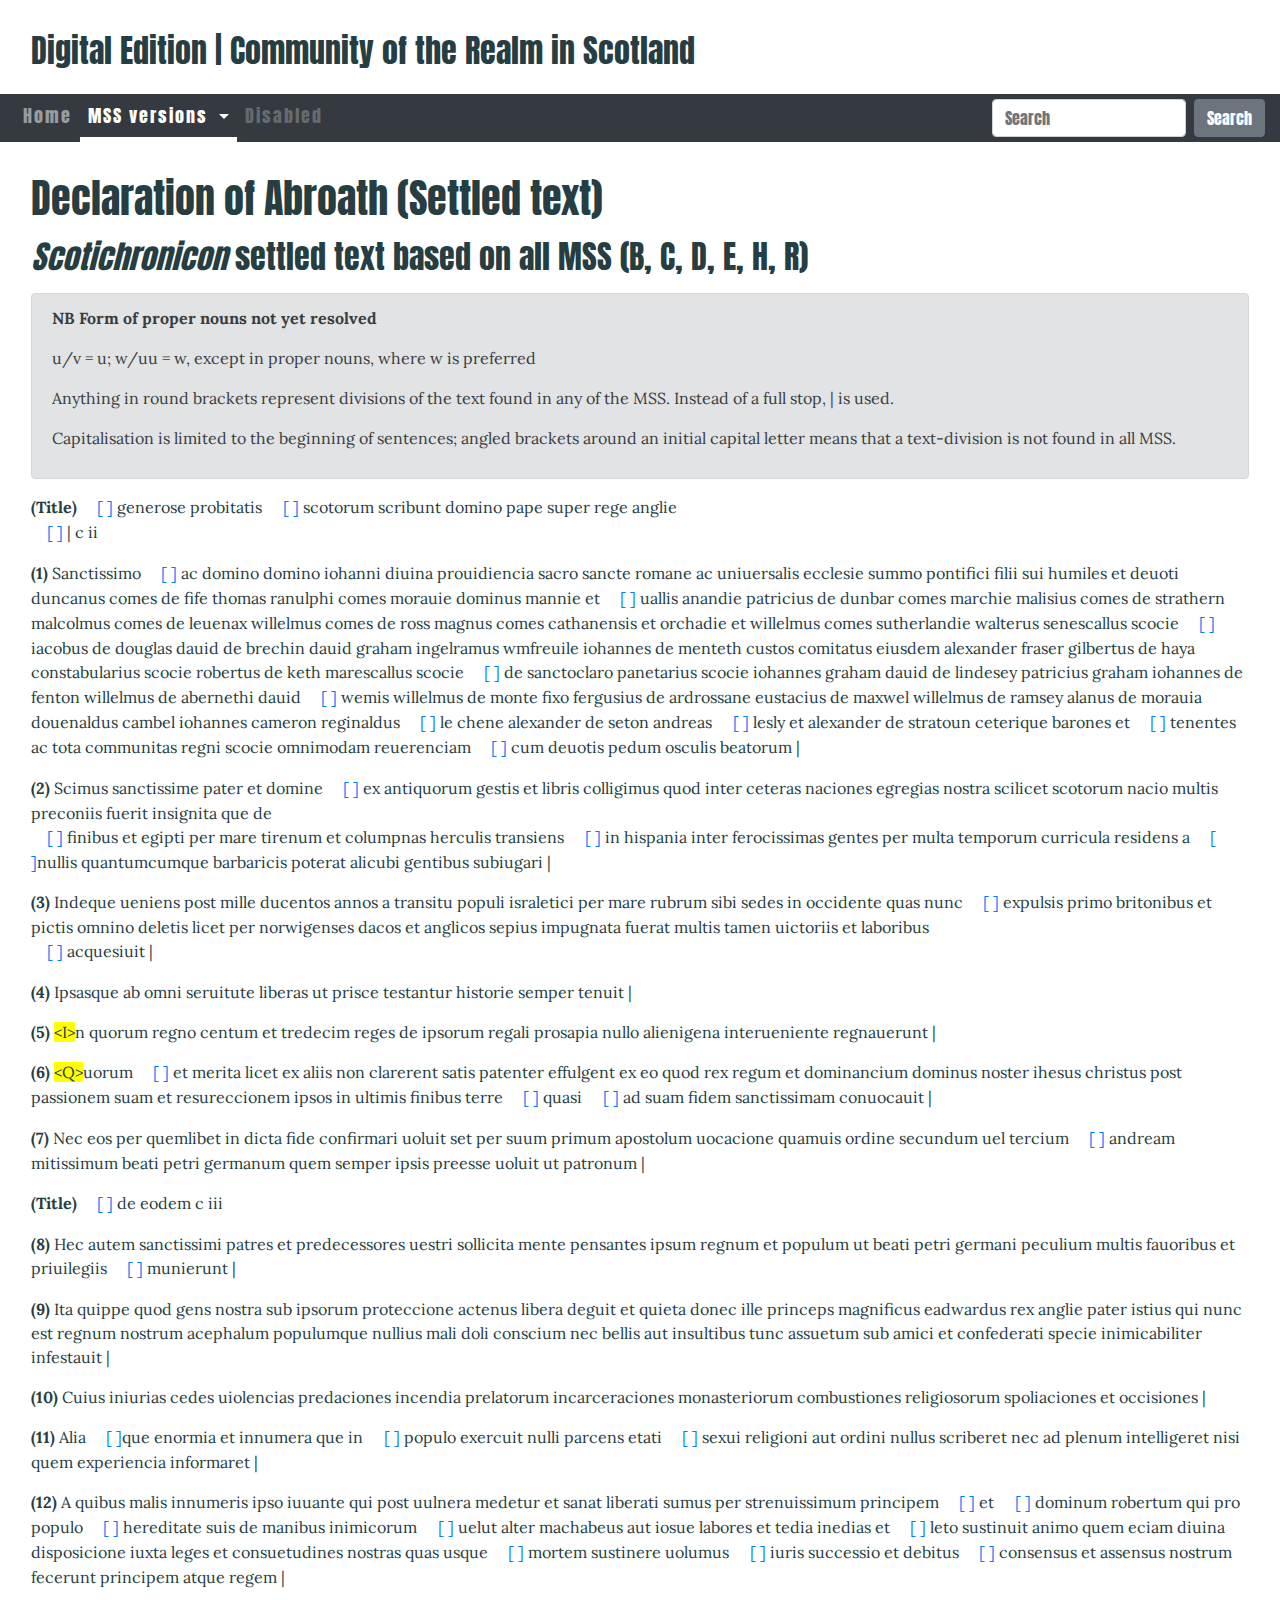
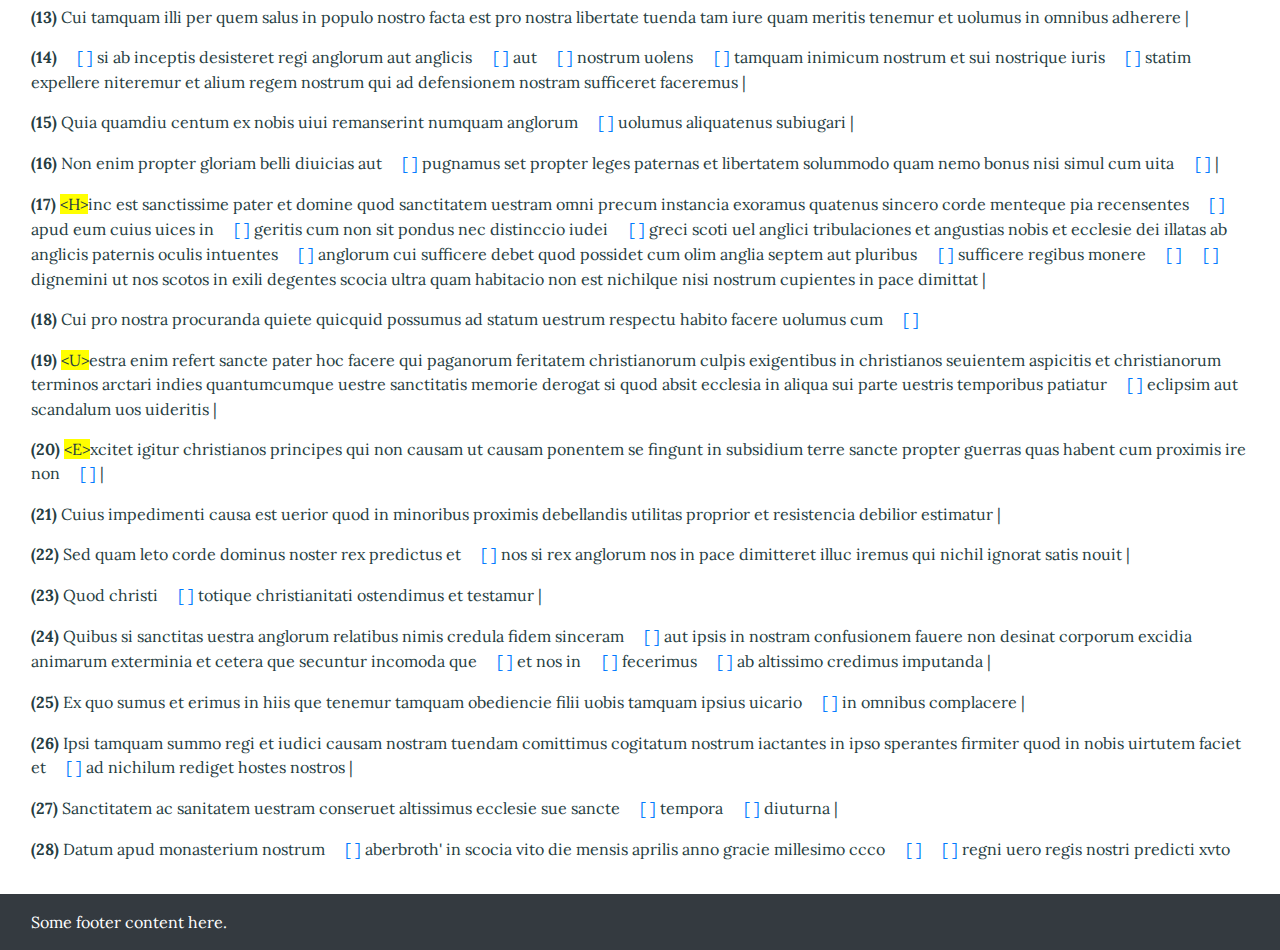
==== html/01-declaration-settled.html @ 6c350752 "Added settled text version with minor styling and functionalities" ====
<!DOCTYPE html>
<html>
<head>
    <title>Declaration of Abroath (Settled text) - COTR</title>
    <meta charset="UTF-8">
    <link rel="stylesheet" href="https://stackpath.bootstrapcdn.com/bootstrap/4.3.1/css/bootstrap.min.css" integrity="sha384-ggOyR0iXCbMQv3Xipma34MD+dH/1fQ784/j6cY/iJTQUOhcWr7x9JvoRxT2MZw1T" crossorigin="anonymous">
    <link href="https://fonts.googleapis.com/css?family=Lora:400,400i,700,700i&amp;subset=latin-ext" rel="stylesheet"> 
    <link href="https://fonts.googleapis.com/css?family=Anton&amp;subset=latin-ext" rel="stylesheet"> 
    <link rel="stylesheet" href="https://use.fontawesome.com/releases/v5.7.2/css/all.css" integrity="sha384-fnmOCqbTlWIlj8LyTjo7mOUStjsKC4pOpQbqyi7RrhN7udi9RwhKkMHpvLbHG9Sr" crossorigin="anonymous">
    <link rel="stylesheet" href="css/main.min.css">
</head>
<body>
    <header>
        <div class="container">
            <h2>Digital Edition | Community of the Realm in Scotland</h2>
        </div>
    </header>
    <nav class="navbar navbar-expand-lg navbar-dark bg-dark">
        <div class="container">
            <button class="navbar-toggler" type="button" data-toggle="collapse" data-target="#mainNav" aria-controls="mainNav" aria-expanded="false" aria-label="Toggle navigation">
                <span class="navbar-toggler-icon"></span>
            </button>
            <div class="collapse navbar-collapse" id="mainNav">
                <ul class="navbar-nav mr-auto">
                    <li class="nav-item">
                        <a class="nav-link" href="index.html">Home</a>
                    </li>
                    <li class="nav-item dropdown active">
                        <a class="nav-link dropdown-toggle" href="#" id="mssversions" role="button" data-toggle="dropdown" aria-haspopup="true" aria-expanded="false">MSS versions <span class="sr-only">(current)</span></a>
                        <div class="dropdown-menu" aria-labelledby="mssversions">
                            <a class="dropdown-item" href="01-declaration-settled.html">Declaration of Abroath (settled text)</a>
                            <a class="dropdown-item" href="#">Declaration of Abroath (ver B)</a>
                            <div class="dropdown-divider"></div>
                            <a class="dropdown-item" href="#">Declaration of Abroath (ver C)</a>
                        </div>
                    </li>
                    <li class="nav-item">
                        <a class="nav-link disabled" href="#" tabindex="-1" aria-disabled="true">Disabled</a>
                    </li>
                </ul>
                <form class="form-inline my-2 my-lg-0">
                    <input class="form-control mr-sm-2" type="search" placeholder="Search" aria-label="Search">
                    <button class="btn btn-secondary my-2 my-sm-0" type="submit">Search</button>
                </form>
            </div>
        </div>
    </nav>
    <main>
        <div class="container">
            <h1>Declaration of Abroath (Settled text)</h1>
            <section>
                <h2><em>Scotichronicon</em> settled text based on all MSS (B, C, D, E, H, R)</h2>
                <div class="alert alert-secondary">
                    <p><strong>NB Form of proper nouns not yet resolved</strong></p>
                    <p>u/v = u; w/uu = w, except in proper nouns, where w is preferred</p>
                    <p>Anything in round brackets represent divisions of the text found in any of the MSS. Instead of a full stop, | is used.</p>
                    <p>Capitalisation is limited to the beginning of sentences; angled brackets around an initial capital letter means that a text-division is not found in all MSS.</p>
                </div>
                <div>
                    <p>
                        <span class="text-section-start">(Title)</span> <a tabindex="0" class="variation" role="button" data-placement="top" data-toggle="popover" data-trigger="focus" title="Dignissimos" data-content="Bibliographical info <a ref='#'>about</a> dignissimos">[           ]</a> generose probitatis <a tabindex="0" class="variation" role="button" data-placement="top" data-toggle="popover" data-trigger="focus" title="Two" data-content="Two content">[            ]</a> scotorum scribunt domino pape super rege anglie <br>
                        <a tabindex="0" class="variation" role="button" data-placement="top" data-toggle="popover" data-trigger="focus" title="Three" data-content="Three content">[       ]</a> | c ii
                    </p>
                    <p>
                        <span class="text-section-start">(1)</span> Sanctissimo <a tabindex="0" class="variation" role="button" data-placement="top" data-toggle="popover" data-trigger="focus" title="Four" data-content="Four content">[              ]</a> ac domino domino iohanni diuina prouidiencia sacro sancte romane ac uniuersalis ecclesie summo pontifici filii sui humiles et deuoti duncanus comes de fife thomas ranulphi comes morauie dominus mannie et <a tabindex="0" class="variation" role="button" data-placement="top" data-toggle="popover" data-trigger="focus" title="Five" data-content="Five content">[           ]</a> uallis anandie patricius de dunbar comes marchie malisius comes de strathern malcolmus comes de leuenax willelmus comes de ross magnus comes cathanensis et orchadie et willelmus comes sutherlandie walterus senescallus scocie <a tabindex="0" class="variation" role="button" data-placement="top" data-toggle="popover" data-trigger="focus" title="Siv" data-content="Siv content">[                                          ]</a> iacobus de douglas dauid de brechin dauid graham ingelramus wmfreuile iohannes de menteth custos comitatus eiusdem alexander fraser gilbertus de haya constabularius scocie robertus de keth marescallus scocie <a tabindex="0" class="variation" role="button" data-placement="top" data-toggle="popover" data-trigger="focus" title="Seven" data-content="Seven content">[         ]</a> de sanctoclaro panetarius scocie iohannes graham dauid de lindesey patricius graham iohannes de fenton willelmus de abernethi dauid <a tabindex="0" class="variation" role="button" data-placement="top" data-toggle="popover" data-trigger="focus" title="Eight" data-content="Eight content">[  ]</a> wemis willelmus de monte fixo fergusius de ardrossane eustacius de maxwel willelmus de ramsey alanus de morauia douenaldus cambel iohannes cameron reginaldus <a tabindex="0" class="variation" role="button" data-placement="top" data-toggle="popover" data-trigger="focus" title="Nine" data-content="Nine content">[  ]</a> le chene alexander de seton andreas <a tabindex="0" class="variation" role="button" data-placement="top" data-toggle="popover" data-trigger="focus" title="Ten" data-content="Ten content">[  ]</a> lesly et alexander de stratoun ceterique barones et <a tabindex="0" class="variation" role="button" data-placement="top" data-toggle="popover" data-trigger="focus" title="Eleven" data-content="Eleven content">[        ]</a> tenentes ac tota communitas regni scocie omnimodam reuerenciam <a tabindex="0" class="variation" role="button" data-placement="top" data-toggle="popover" data-trigger="focus" title="Twelve" data-content="Twelve content">[           ]</a> cum deuotis pedum osculis beatorum | 
                    </p>
                    <p>
                        <span class="text-section-start">(2)</span> Scimus sanctissime pater et domine <a tabindex="0" class="variation" role="button" data-placement="top" data-toggle="popover" data-trigger="focus" title="Thirteen" data-content="Thirteen content">[  ]</a> ex antiquorum gestis et libris colligimus quod inter ceteras naciones egregias nostra scilicet scotorum nacio multis preconiis fuerit insignita que de <br>
                        <a tabindex="0" class="variation" role="button" data-placement="top" data-toggle="popover" data-trigger="focus" title="Fourteen" data-content="Fourteen content">[      ]</a> finibus et egipti per mare tirenum et columpnas herculis transiens <a tabindex="0" class="variation" role="button" data-placement="top" data-toggle="popover" data-trigger="focus" title="Fifteen" data-content="Fifteen content">[  ]</a> in hispania inter ferocissimas gentes per multa temporum curricula residens a <a tabindex="0" class="variation" role="button" data-placement="top" data-toggle="popover" data-trigger="focus" title="Sixteen" data-content="Sixteen content">[   ]</a>nullis quantumcumque barbaricis poterat alicubi gentibus subiugari | 
                    </p>
                    <p>
                        <span class="text-section-start">(3)</span> Indeque ueniens post mille ducentos annos a transitu populi israletici per mare rubrum sibi sedes in occidente quas nunc <a tabindex="0" class="variation" role="button" data-placement="top" data-toggle="popover" data-trigger="focus" title="Seventeen" data-content="Seventeen content">[             ]</a> expulsis primo britonibus et pictis omnino deletis licet per norwigenses dacos et anglicos sepius impugnata fuerat multis tamen uictoriis et laboribus <br>
                        <a tabindex="0" class="variation" role="button" data-placement="top" data-toggle="popover" data-trigger="focus" title="Eighteen" data-content="Eighteen content">[          ]</a> acquesiuit | 
                    </p>
                    <p>
                        <span class="text-section-start">(4)</span> Ipsasque ab omni seruitute liberas ut prisce testantur historie semper tenuit | 
                    </p>
                    <p>
                        <span class="text-section-start">(5)</span> <span class="highlight">&lt;I&gt;</span>n quorum regno centum et tredecim reges de ipsorum regali prosapia nullo alienigena interueniente regnauerunt | 
                    </p>
                    <p>
                        <span class="text-section-start">(6)</span> <span class="highlight">&lt;Q&gt;</span>uorum <a tabindex="0" class="variation" role="button" data-placement="top" data-toggle="popover" data-trigger="focus" title="Nineteen" data-content="Nineteen content">[             ]</a> et merita licet ex aliis non clarerent satis patenter effulgent ex eo quod rex regum et dominancium dominus noster ihesus christus post passionem suam et resureccionem ipsos in ultimis finibus terre <a tabindex="0" class="variation" role="button" data-placement="top" data-toggle="popover" data-trigger="focus" title="Twenty" data-content="Twenty content">[            ]</a> quasi <a tabindex="0" class="variation" role="button" data-placement="top" data-toggle="popover" data-trigger="focus" title="Twenty-one" data-content="Twenty-one content">[        ]</a> ad suam fidem sanctissimam conuocauit | 
                    </p>
                    <p>
                        <span class="text-section-start">(7)</span> Nec eos per quemlibet in dicta fide confirmari uoluit set per suum primum apostolum uocacione quamuis ordine secundum uel tercium <a tabindex="0" class="variation" role="button" data-placement="top" data-toggle="popover" data-trigger="focus" title="Twenty-two" data-content="Twenty-two content">[         ]</a> andream mitissimum beati petri germanum quem semper ipsis preesse uoluit ut patronum |
                    </p>
                    <p>
                        <span class="text-section-start">(Title)</span> <a tabindex="0" class="variation" role="button" data-placement="top" data-toggle="popover" data-trigger="focus" title="Twenty-three" data-content="Twenty-three content">[       ]</a> de eodem c iii
                    </p>
                    <p>
                        <span class="text-section-start">(8)</span> Hec autem sanctissimi patres et predecessores uestri sollicita mente pensantes ipsum regnum et populum ut beati petri germani peculium multis fauoribus et priuilegiis <a tabindex="0" class="variation" role="button" data-placement="top" data-toggle="popover" data-trigger="focus" title="Twenty-four" data-content="Twenty-four content">[               ]</a> munierunt | 
                    </p>
                    <p>
                        <span class="text-section-start">(9)</span> Ita quippe quod gens nostra sub ipsorum proteccione actenus libera deguit et quieta donec ille princeps magnificus eadwardus rex anglie pater istius qui nunc est regnum nostrum acephalum populumque nullius mali doli conscium nec bellis aut insultibus tunc assuetum sub amici et confederati specie inimicabiliter infestauit | 
                    </p>
                    <p>
                        <span class="text-section-start">(10)</span> Cuius iniurias cedes uiolencias predaciones incendia prelatorum incarceraciones monasteriorum combustiones religiosorum spoliaciones et occisiones | 
                    </p>
                    <p>
                        <span class="text-section-start">(11)</span> Alia <a tabindex="0" class="variation" role="button" data-placement="top" data-toggle="popover" data-trigger="focus" title="Twenty-five" data-content="Twenty-five content">[   ]</a>que enormia et innumera que in <a tabindex="0" class="variation" role="button" data-placement="top" data-toggle="popover" data-trigger="focus" title="Twenty-six" data-content="Twenty-six content">[       ]</a> populo exercuit nulli parcens etati <a tabindex="0" class="variation" role="button" data-placement="top" data-toggle="popover" data-trigger="focus" title="Twenty-seven" data-content="Twenty-seven content">[   ]</a> sexui religioni aut ordini nullus scriberet nec ad plenum intelligeret nisi quem experiencia informaret | 
                    </p>
                    <p>
                        <span class="text-section-start">(12)</span> A quibus malis innumeris ipso iuuante qui post uulnera medetur et sanat liberati sumus per strenuissimum principem <a tabindex="0" class="variation" role="button" data-placement="top" data-toggle="popover" data-trigger="focus" title="Twenty-eight" data-content="Twenty-eight content">[       ]</a> et <a tabindex="0" class="variation" role="button" data-placement="top" data-toggle="popover" data-trigger="focus" title="Twenty-nine" data-content="Twenty-nine content">[                  ]</a> dominum robertum qui pro populo <a tabindex="0" class="variation" role="button" data-placement="top" data-toggle="popover" data-trigger="focus" title="Thirty" data-content="Thirty content">[  ]</a> hereditate suis de manibus inimicorum <a tabindex="0" class="variation" role="button" data-placement="top" data-toggle="popover" data-trigger="focus" title="Thirty-one" data-content="Thirty-one content">[              ]</a> uelut alter machabeus aut iosue labores et tedia inedias et <a tabindex="0" class="variation" role="button" data-placement="top" data-toggle="popover" data-trigger="focus" title="Thirty-two" data-content="Thirty-two content">[         ]</a> leto sustinuit animo quem eciam diuina disposicione iuxta leges et consuetudines nostras quas usque <a tabindex="0" class="variation" role="button" data-placement="top" data-toggle="popover" data-trigger="focus" title="Thirty-three" data-content="Thirty-three content">[  ]</a> mortem sustinere uolumus <a tabindex="0" class="variation" role="button" data-placement="top" data-toggle="popover" data-trigger="focus" title="Thirty-four" data-content="Thirty-four content">[  ]</a> iuris successio et debitus <a tabindex="0" class="variation" role="button" data-placement="top" data-toggle="popover" data-trigger="focus" title="Thirty-five" data-content="Thirty-five content">[                     ]</a> consensus et assensus nostrum fecerunt principem atque regem | 
                    </p>
                    <p>
                        <span class="text-section-start">(13)</span> Cui tamquam illi per quem salus in populo nostro facta est pro nostra libertate tuenda tam iure quam meritis tenemur et uolumus in omnibus adherere | 
                    </p>
                    <p>
                        <span class="text-section-start">(14)</span> <a tabindex="0" class="variation" role="button" data-placement="top" data-toggle="popover" data-trigger="focus" title="Thirty-six" data-content="Thirty-six content">[     ]</a> si ab inceptis desisteret regi anglorum aut anglicis <a tabindex="0" class="variation" role="button" data-placement="top" data-toggle="popover" data-trigger="focus" title="Thirty-seven" data-content="Thirty-seven content">[   ]</a> aut <a tabindex="0" class="variation" role="button" data-placement="top" data-toggle="popover" data-trigger="focus" title="Thirty-eight" data-content="Thirty-eight content">[       ]</a> nostrum uolens <a tabindex="0" class="variation" role="button" data-placement="top" data-toggle="popover" data-trigger="focus" title="Thirty-nine" data-content="Thirty-nine content">[       ]</a> tamquam inimicum nostrum et sui nostrique iuris <a tabindex="0" class="variation" role="button" data-placement="top" data-toggle="popover" data-trigger="focus" title="Fourty" data-content="Fourty content">[              ]</a> statim expellere niteremur et alium regem nostrum qui ad defensionem nostram sufficeret faceremus | 
                    </p>
                    <p>
                        <span class="text-section-start">(15)</span> Quia quamdiu centum ex nobis uiui remanserint numquam anglorum <a tabindex="0" class="variation" role="button" data-placement="top" data-toggle="popover" data-trigger="focus" title="Fourty-one" data-content="Fourty-one content">[          ]</a> uolumus aliquatenus subiugari | 
                    </p>
                    <p>
                        <span class="text-section-start">(16)</span> Non enim propter gloriam belli diuicias aut <a tabindex="0" class="variation" role="button" data-placement="top" data-toggle="popover" data-trigger="focus" title="Fourty-two" data-content="Fourty-two content">[         ]</a> pugnamus set propter leges paternas et libertatem solummodo quam nemo bonus nisi simul cum uita <a tabindex="0" class="variation" role="button" data-placement="top" data-toggle="popover" data-trigger="focus" title="Fourty-three" data-content="Fourty-three content">[         ]</a> |
                    </p>
                    <p>
                        <span class="text-section-start">(17)</span> <span class="highlight">&lt;H&gt;</span>inc est sanctissime pater et domine quod sanctitatem uestram omni precum instancia exoramus quatenus sincero corde menteque pia recensentes <a tabindex="0" class="variation" role="button" data-placement="top" data-toggle="popover" data-trigger="focus" title="Fourty-four" data-content="Fourty-four content">[       ]</a> apud eum cuius uices in <a tabindex="0" class="variation" role="button" data-placement="top" data-toggle="popover" data-trigger="focus" title="Fourty-five" data-content="Fourty-five content">[       ]</a> geritis cum non sit pondus nec distinccio iudei <a tabindex="0" class="variation" role="button" data-placement="top" data-toggle="popover" data-trigger="focus" title="Fourty-six" data-content="Fourty-six content">[  ]</a> greci scoti uel anglici tribulaciones et angustias nobis et ecclesie dei illatas ab anglicis paternis oculis intuentes <a tabindex="0" class="variation" role="button" data-placement="top" data-toggle="popover" data-trigger="focus" title="Fourty-seven" data-content="Fourty-seven content">[      ]</a> anglorum cui sufficere debet quod possidet cum olim anglia septem aut pluribus <a tabindex="0" class="variation" role="button" data-placement="top" data-toggle="popover" data-trigger="focus" title="Fourty-eight" data-content="Fourty-eight content">[         ]</a> sufficere regibus monere <a tabindex="0" class="variation" role="button" data-placement="top" data-toggle="popover" data-trigger="focus" title="Fourty-nine" data-content="Fourty-nine content">[  ]</a> <a tabindex="0" class="variation" role="button" data-placement="top" data-toggle="popover" data-trigger="focus" title="Fifty" data-content="Fifty content">[           ]</a> dignemini ut nos scotos in exili degentes scocia ultra quam habitacio non est nichilque nisi nostrum cupientes in pace dimittat | 
                    </p>
                    <p>
                        <span class="text-section-start">(18)</span> Cui pro nostra procuranda quiete quicquid possumus ad statum uestrum respectu habito facere uolumus cum <a tabindex="0" class="variation" role="button" data-placement="top" data-toggle="popover" data-trigger="focus" title="Fifty-one" data-content="Fifty-one content">[          ]</a>
                    </p>
                    <p>
                        <span class="text-section-start">(19)</span> <span class="highlight">&lt;U&gt;</span>estra enim refert sancte pater hoc facere qui paganorum feritatem christianorum culpis exigentibus in christianos seuientem aspicitis et christianorum terminos arctari indies quantumcumque uestre sanctitatis memorie derogat si quod absit ecclesia in aliqua sui parte uestris temporibus patiatur <a tabindex="0" class="variation" role="button" data-placement="top" data-toggle="popover" data-trigger="focus" title="Fifty-two" data-content="Fifty-two content">[   ]</a> eclipsim aut scandalum uos uideritis | 
                    </p>
                    <p>
                        <span class="text-section-start">(20)</span> <span class="highlight">&lt;E&gt;</span>xcitet igitur christianos principes qui non causam ut causam ponentem se fingunt in subsidium terre sancte propter guerras quas habent cum proximis ire non <a tabindex="0" class="variation" role="button" data-placement="top" data-toggle="popover" data-trigger="focus" title="Fifty-three" data-content="Fifty-three content">[         ]</a> |
                    </p>
                    <p>
                        <span class="text-section-start">(21)</span> Cuius impedimenti causa est uerior quod in minoribus proximis debellandis utilitas proprior et resistencia debilior estimatur | 
                    </p>
                    <p>
                        <span class="text-section-start">(22)</span> Sed quam leto corde dominus noster rex predictus et <a tabindex="0" class="variation" role="button" data-placement="top" data-toggle="popover" data-trigger="focus" title="Fifty-four" data-content="Fifty-four content">[       ]</a> nos si rex anglorum nos in pace dimitteret illuc iremus qui nichil ignorat satis nouit | 
                    </p>
                    <p>
                        <span class="text-section-start">(23)</span> Quod christi <a tabindex="0" class="variation" role="button" data-placement="top" data-toggle="popover" data-trigger="focus" title="Fifty-five" data-content="Fifty-five content">[         ]</a> totique christianitati ostendimus et testamur |
                    </p>
                    <p>
                        <span class="text-section-start">(24)</span> Quibus si sanctitas uestra anglorum relatibus nimis credula fidem sinceram <a tabindex="0" class="variation" role="button" data-placement="top" data-toggle="popover" data-trigger="focus" title="Fifty-six" data-content="Fifty-six content">[          ]</a> aut ipsis in nostram confusionem fauere non desinat corporum excidia animarum exterminia et cetera que secuntur incomoda que <a tabindex="0" class="variation" role="button" data-placement="top" data-toggle="popover" data-trigger="focus" title="Fifty-seven" data-content="Fifty-seven content">[              ]</a> et nos in <a tabindex="0" class="variation" role="button" data-placement="top" data-toggle="popover" data-trigger="focus" title="Fifty-eight" data-content="Fifty-eight content">[      ]</a> fecerimus <a tabindex="0" class="variation" role="button" data-placement="top" data-toggle="popover" data-trigger="focus" title="Fifty-nine" data-content="Fifty-nine content">[       ]</a> ab altissimo credimus imputanda | 
                    </p>
                    <p>
                        <span class="text-section-start">(25)</span> Ex quo sumus et erimus in hiis que tenemur tamquam obediencie filii uobis tamquam ipsius uicario <a tabindex="0" class="variation" role="button" data-placement="top" data-toggle="popover" data-trigger="focus" title="Sixty" data-content="Sixty content">[           ]</a> in omnibus complacere | 
                    </p>
                    <p>
                        <span class="text-section-start">(26)</span> Ipsi tamquam summo regi et iudici causam nostram tuendam comittimus cogitatum nostrum iactantes in ipso sperantes firmiter quod in nobis uirtutem faciet et <a tabindex="0" class="variation" role="button" data-placement="top" data-toggle="popover" data-trigger="focus" title="Sixty-one" data-content="Sixty-one content">[       ]</a> ad nichilum rediget hostes nostros | 
                    </p>
                    <p>
                        <span class="text-section-start">(27)</span> Sanctitatem ac sanitatem uestram conseruet altissimus ecclesie sue sancte <a tabindex="0" class="variation" role="button" data-placement="top" data-toggle="popover" data-trigger="focus" title="Sixty-two" data-content="Sixty-two content">[   ]</a> tempora <a tabindex="0" class="variation" role="button" data-placement="top" data-toggle="popover" data-trigger="focus" title="Sixty-three" data-content="Sixty-three content">[      ]</a> diuturna | 
                    </p>
                    <p>
                        <span class="text-section-start">(28)</span> Datum apud monasterium nostrum <a tabindex="0" class="variation" role="button" data-placement="top" data-toggle="popover" data-trigger="focus" title="Sixty-four" data-content="Sixty-four content">[  ]</a> aberbroth' in scocia vito die mensis aprilis anno gracie millesimo ccco <a tabindex="0" class="variation" role="button" data-placement="top" data-toggle="popover" data-trigger="focus" title="Sixty-five" data-content="Sixty-five content">[  ]</a> <a tabindex="0" class="variation" role="button" data-placement="top" data-toggle="popover" data-trigger="focus" title="Sixty-six" data-content="Sixty-six content">[           ]</a> regni uero regis nostri predicti xvto
                    </p>
            </section>
        </div>
    </main>
    <footer class="bg-dark">
        <div class="container">
            Some footer content here.
        </div>
    </footer>
    <script src="https://code.jquery.com/jquery-3.3.1.slim.min.js" integrity="sha384-q8i/X+965DzO0rT7abK41JStQIAqVgRVzpbzo5smXKp4YfRvH+8abtTE1Pi6jizo" crossorigin="anonymous"></script>
    <script src="https://cdnjs.cloudflare.com/ajax/libs/popper.js/1.14.7/umd/popper.min.js" integrity="sha384-UO2eT0CpHqdSJQ6hJty5KVphtPhzWj9WO1clHTMGa3JDZwrnQq4sF86dIHNDz0W1" crossorigin="anonymous"></script>
    <script src="https://stackpath.bootstrapcdn.com/bootstrap/4.3.1/js/bootstrap.min.js" integrity="sha384-JjSmVgyd0p3pXB1rRibZUAYoIIy6OrQ6VrjIEaFf/nJGzIxFDsf4x0xIM+B07jRM" crossorigin="anonymous"></script>
    <script src="js/main.js"></script>
</body>
</html>
---- html/css/main.min.css ----
body{color:#263d42;font-family:"Lora", serif;line-height:1.5;margin:0;padding:0;-webkit-font-smoothing:antialiased;-moz-osx-font-smoothing:grayscale;text-rendering:optimizeLegibility}.active{border-bottom:5px solid white}.container{max-width:1440px}header,main,footer{padding:16px}h1,h2,h3,h4,h5,h6{font-family:"Anton", sans-serif;margin:1rem 0 .5rem}nav{font-family:"Anton", sans-serif;letter-spacing:2px}.navbar{padding:0;font-size:18px}.alert{margin:1rem 0}.highlight{background:yellow}.text-section-start{font-weight:700}.variation{cursor:pointer}.variation::before{content:"\f126";font-family:"Font Awesome 5 Free";font-weight:900;padding-right:4px}footer{color:white}
/*# sourceMappingURL=main.min.css.map */
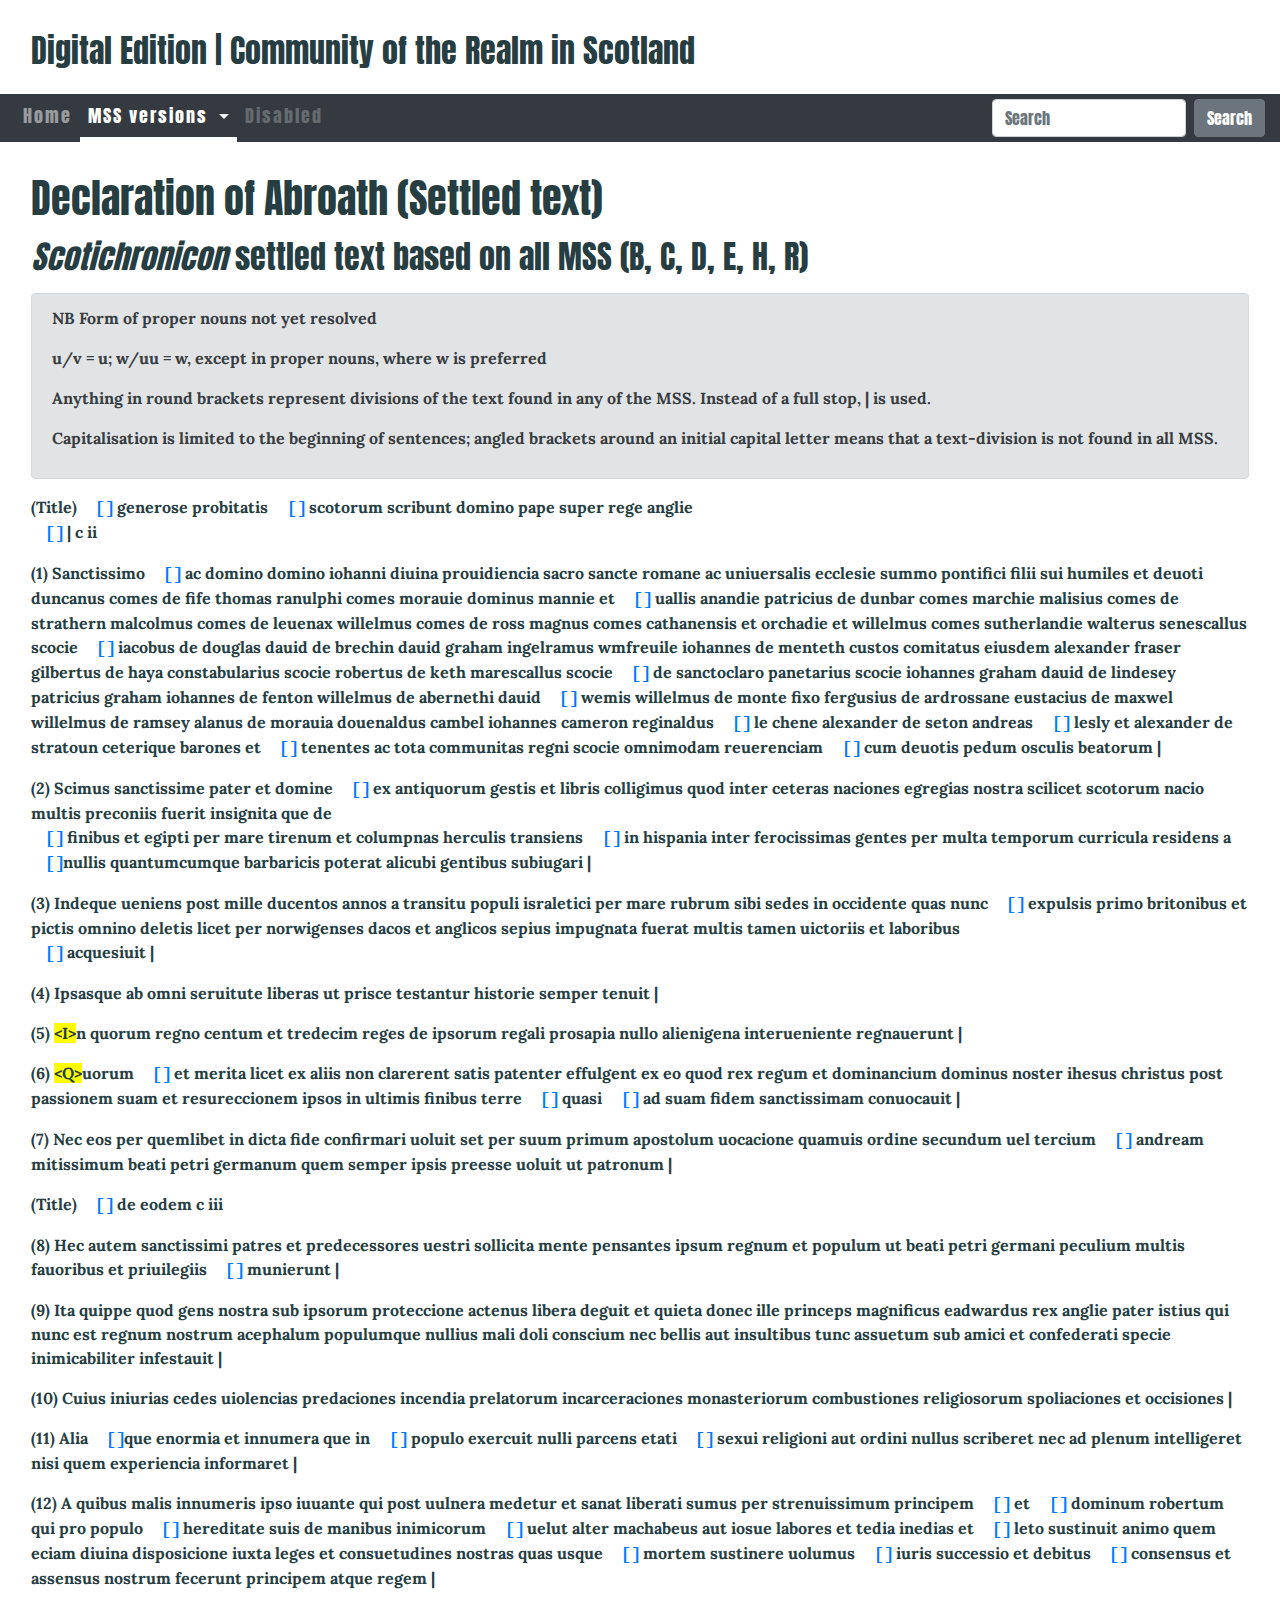
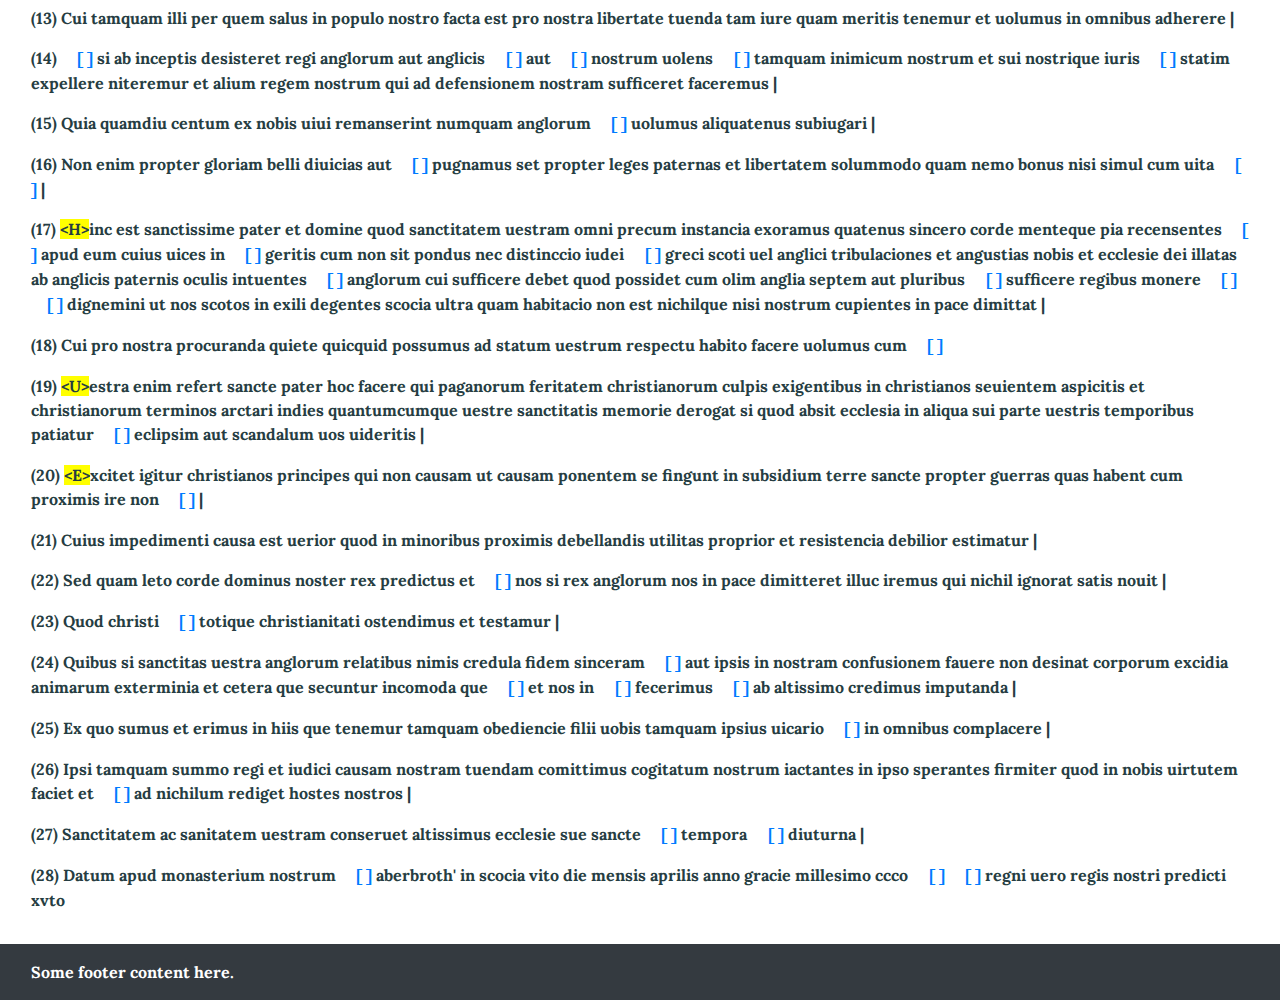
==== commit 61b91f06: "Adding styles for different manuscripts" ====
--- a/html/01-declaration-settled.html
+++ b/html/01-declaration-settled.html
@@ -51,18 +51,18 @@
             <section>
                 <h2><em>Scotichronicon</em> settled text based on all MSS (B, C, D, E, H, R)</h2>
                 <div class="alert alert-secondary">
-                    <p><strong>NB Form of proper nouns not yet resolved</strong></p>
+                    <p><strong>NB Form of proper nouns not yet resolved</span></p>
                     <p>u/v = u; w/uu = w, except in proper nouns, where w is preferred</p>
                     <p>Anything in round brackets represent divisions of the text found in any of the MSS. Instead of a full stop, | is used.</p>
                     <p>Capitalisation is limited to the beginning of sentences; angled brackets around an initial capital letter means that a text-division is not found in all MSS.</p>
                 </div>
                 <div>
                     <p>
-                        <span class="text-section-start">(Title)</span> <a tabindex="0" class="variation" role="button" data-placement="top" data-toggle="popover" data-trigger="focus" title="Dignissimos" data-content="Bibliographical info <a ref='#'>about</a> dignissimos">[           ]</a> generose probitatis <a tabindex="0" class="variation" role="button" data-placement="top" data-toggle="popover" data-trigger="focus" title="Two" data-content="Two content">[            ]</a> scotorum scribunt domino pape super rege anglie <br>
+                        <span class="text-section-start">(Title)</span> <a tabindex="0" class="variation" role="button" data-placement="top" data-toggle="popover" data-trigger="focus" title="MSS: B, C, D, E, H, R" data-content="<ul class='list-group'><li class='list-group-item'><span class='badge badge-primary'>B:</span> <strong>Quomodo</strong></li><li class='list-group-item'><span class='badge badge-secondary'>C:</span></li><li class='list-group-item'><span class='badge badge-success'>D:</span> De</li><li class='list-group-item'><span class='badge badge-danger'>E:</span> De</li><li class='list-group-item'><span class='badge badge-warning'>H:</span></li><li class='list-group-item'><span class='badge badge-info'>R:</span></li></ul>">[           ]</a> generose probitatis <a tabindex="0" class="variation" role="button" data-placement="top" data-toggle="popover" data-trigger="focus" title="Two" data-content="Two content">[            ]</a> scotorum scribunt domino pape super rege anglie <br>
                         <a tabindex="0" class="variation" role="button" data-placement="top" data-toggle="popover" data-trigger="focus" title="Three" data-content="Three content">[       ]</a> | c ii
                     </p>
                     <p>
-                        <span class="text-section-start">(1)</span> Sanctissimo <a tabindex="0" class="variation" role="button" data-placement="top" data-toggle="popover" data-trigger="focus" title="Four" data-content="Four content">[              ]</a> ac domino domino iohanni diuina prouidiencia sacro sancte romane ac uniuersalis ecclesie summo pontifici filii sui humiles et deuoti duncanus comes de fife thomas ranulphi comes morauie dominus mannie et <a tabindex="0" class="variation" role="button" data-placement="top" data-toggle="popover" data-trigger="focus" title="Five" data-content="Five content">[           ]</a> uallis anandie patricius de dunbar comes marchie malisius comes de strathern malcolmus comes de leuenax willelmus comes de ross magnus comes cathanensis et orchadie et willelmus comes sutherlandie walterus senescallus scocie <a tabindex="0" class="variation" role="button" data-placement="top" data-toggle="popover" data-trigger="focus" title="Siv" data-content="Siv content">[                                          ]</a> iacobus de douglas dauid de brechin dauid graham ingelramus wmfreuile iohannes de menteth custos comitatus eiusdem alexander fraser gilbertus de haya constabularius scocie robertus de keth marescallus scocie <a tabindex="0" class="variation" role="button" data-placement="top" data-toggle="popover" data-trigger="focus" title="Seven" data-content="Seven content">[         ]</a> de sanctoclaro panetarius scocie iohannes graham dauid de lindesey patricius graham iohannes de fenton willelmus de abernethi dauid <a tabindex="0" class="variation" role="button" data-placement="top" data-toggle="popover" data-trigger="focus" title="Eight" data-content="Eight content">[  ]</a> wemis willelmus de monte fixo fergusius de ardrossane eustacius de maxwel willelmus de ramsey alanus de morauia douenaldus cambel iohannes cameron reginaldus <a tabindex="0" class="variation" role="button" data-placement="top" data-toggle="popover" data-trigger="focus" title="Nine" data-content="Nine content">[  ]</a> le chene alexander de seton andreas <a tabindex="0" class="variation" role="button" data-placement="top" data-toggle="popover" data-trigger="focus" title="Ten" data-content="Ten content">[  ]</a> lesly et alexander de stratoun ceterique barones et <a tabindex="0" class="variation" role="button" data-placement="top" data-toggle="popover" data-trigger="focus" title="Eleven" data-content="Eleven content">[        ]</a> tenentes ac tota communitas regni scocie omnimodam reuerenciam <a tabindex="0" class="variation" role="button" data-placement="top" data-toggle="popover" data-trigger="focus" title="Twelve" data-content="Twelve content">[           ]</a> cum deuotis pedum osculis beatorum | 
+                        <span class="text-section-start">(1)</span> Sanctissimo <a tabindex="0" class="variation" role="button" data-placement="top" data-toggle="popover" data-trigger="focus" title="Four" data-content="Four content">[              ]</a> ac domino domino iohanni diuina prouidiencia sacro sancte romane ac uniuersalis ecclesie summo pontifici filii sui humiles et deuoti duncanus comes de fife thomas ranulphi comes morauie dominus mannie et <a tabindex="0" class="variation" role="button" data-placement="top" data-toggle="popover" data-trigger="focus" title="Five" data-content="Five content">[           ]</a> uallis anandie patricius de dunbar comes marchie malisius comes de strathern malcolmus comes de leuenax willelmus comes de ross magnus comes cathanensis et orchadie et willelmus comes sutherlandie walterus senescallus scocie <a tabindex="0" class="variation" role="button" data-placement="top" data-toggle="popover" data-trigger="focus" title="Six" data-content="Six content">[                                          ]</a> iacobus de douglas dauid de brechin dauid graham ingelramus wmfreuile iohannes de menteth custos comitatus eiusdem alexander fraser gilbertus de haya constabularius scocie robertus de keth marescallus scocie <a tabindex="0" class="variation" role="button" data-placement="top" data-toggle="popover" data-trigger="focus" title="Seven" data-content="Seven content">[         ]</a> de sanctoclaro panetarius scocie iohannes graham dauid de lindesey patricius graham iohannes de fenton willelmus de abernethi dauid <a tabindex="0" class="variation" role="button" data-placement="top" data-toggle="popover" data-trigger="focus" title="Eight" data-content="Eight content">[  ]</a> wemis willelmus de monte fixo fergusius de ardrossane eustacius de maxwel willelmus de ramsey alanus de morauia douenaldus cambel iohannes cameron reginaldus <a tabindex="0" class="variation" role="button" data-placement="top" data-toggle="popover" data-trigger="focus" title="Nine" data-content="Nine content">[  ]</a> le chene alexander de seton andreas <a tabindex="0" class="variation" role="button" data-placement="top" data-toggle="popover" data-trigger="focus" title="Ten" data-content="Ten content">[  ]</a> lesly et alexander de stratoun ceterique barones et <a tabindex="0" class="variation" role="button" data-placement="top" data-toggle="popover" data-trigger="focus" title="Eleven" data-content="Eleven content">[        ]</a> tenentes ac tota communitas regni scocie omnimodam reuerenciam <a tabindex="0" class="variation" role="button" data-placement="top" data-toggle="popover" data-trigger="focus" title="Twelve" data-content="Twelve content">[           ]</a> cum deuotis pedum osculis beatorum | 
                     </p>
                     <p>
                         <span class="text-section-start">(2)</span> Scimus sanctissime pater et domine <a tabindex="0" class="variation" role="button" data-placement="top" data-toggle="popover" data-trigger="focus" title="Thirteen" data-content="Thirteen content">[  ]</a> ex antiquorum gestis et libris colligimus quod inter ceteras naciones egregias nostra scilicet scotorum nacio multis preconiis fuerit insignita que de <br>
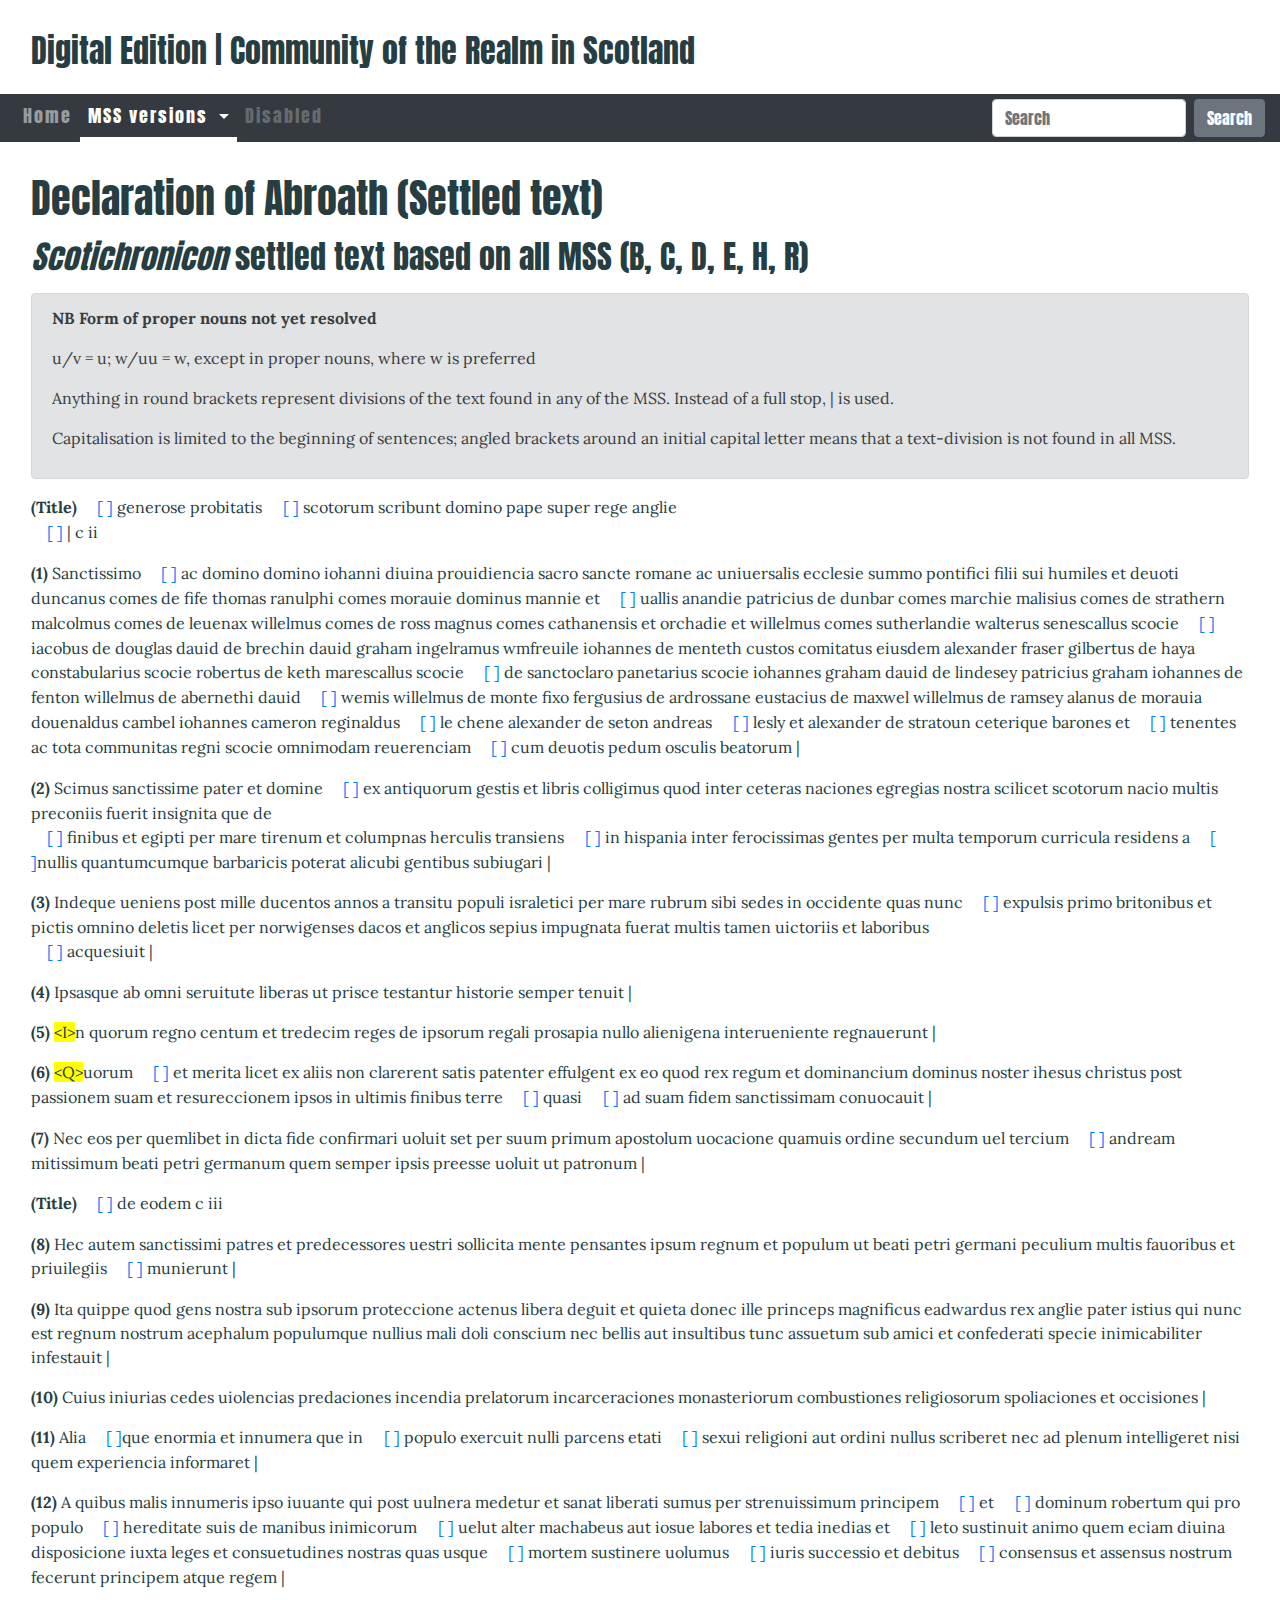
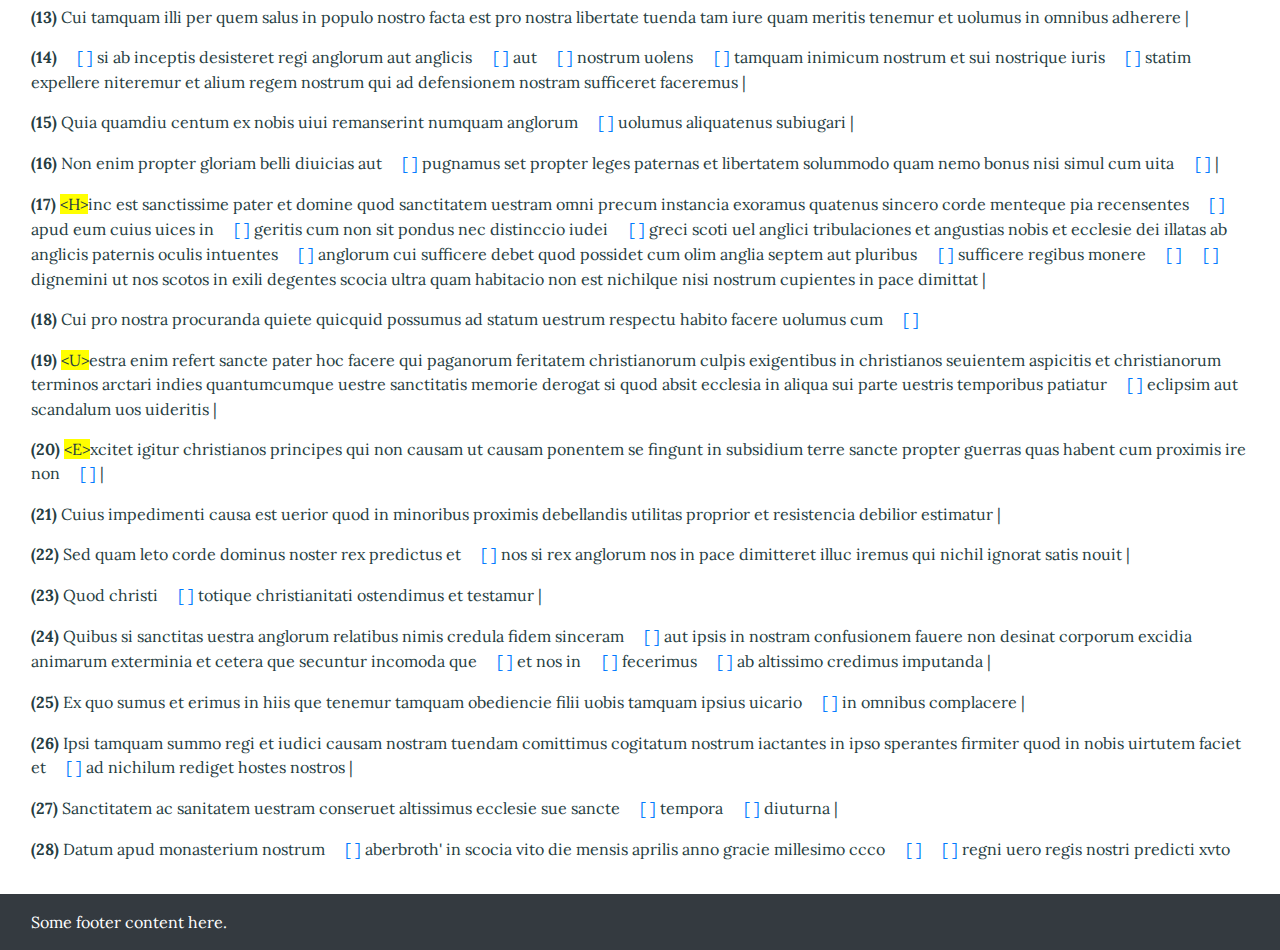
==== commit 361e8a20: "Fixed broken strong tag" ====
--- a/html/01-declaration-settled.html
+++ b/html/01-declaration-settled.html
@@ -51,7 +51,7 @@
             <section>
                 <h2><em>Scotichronicon</em> settled text based on all MSS (B, C, D, E, H, R)</h2>
                 <div class="alert alert-secondary">
-                    <p><strong>NB Form of proper nouns not yet resolved</span></p>
+                    <p><strong>NB Form of proper nouns not yet resolved</strong></p>
                     <p>u/v = u; w/uu = w, except in proper nouns, where w is preferred</p>
                     <p>Anything in round brackets represent divisions of the text found in any of the MSS. Instead of a full stop, | is used.</p>
                     <p>Capitalisation is limited to the beginning of sentences; angled brackets around an initial capital letter means that a text-division is not found in all MSS.</p>
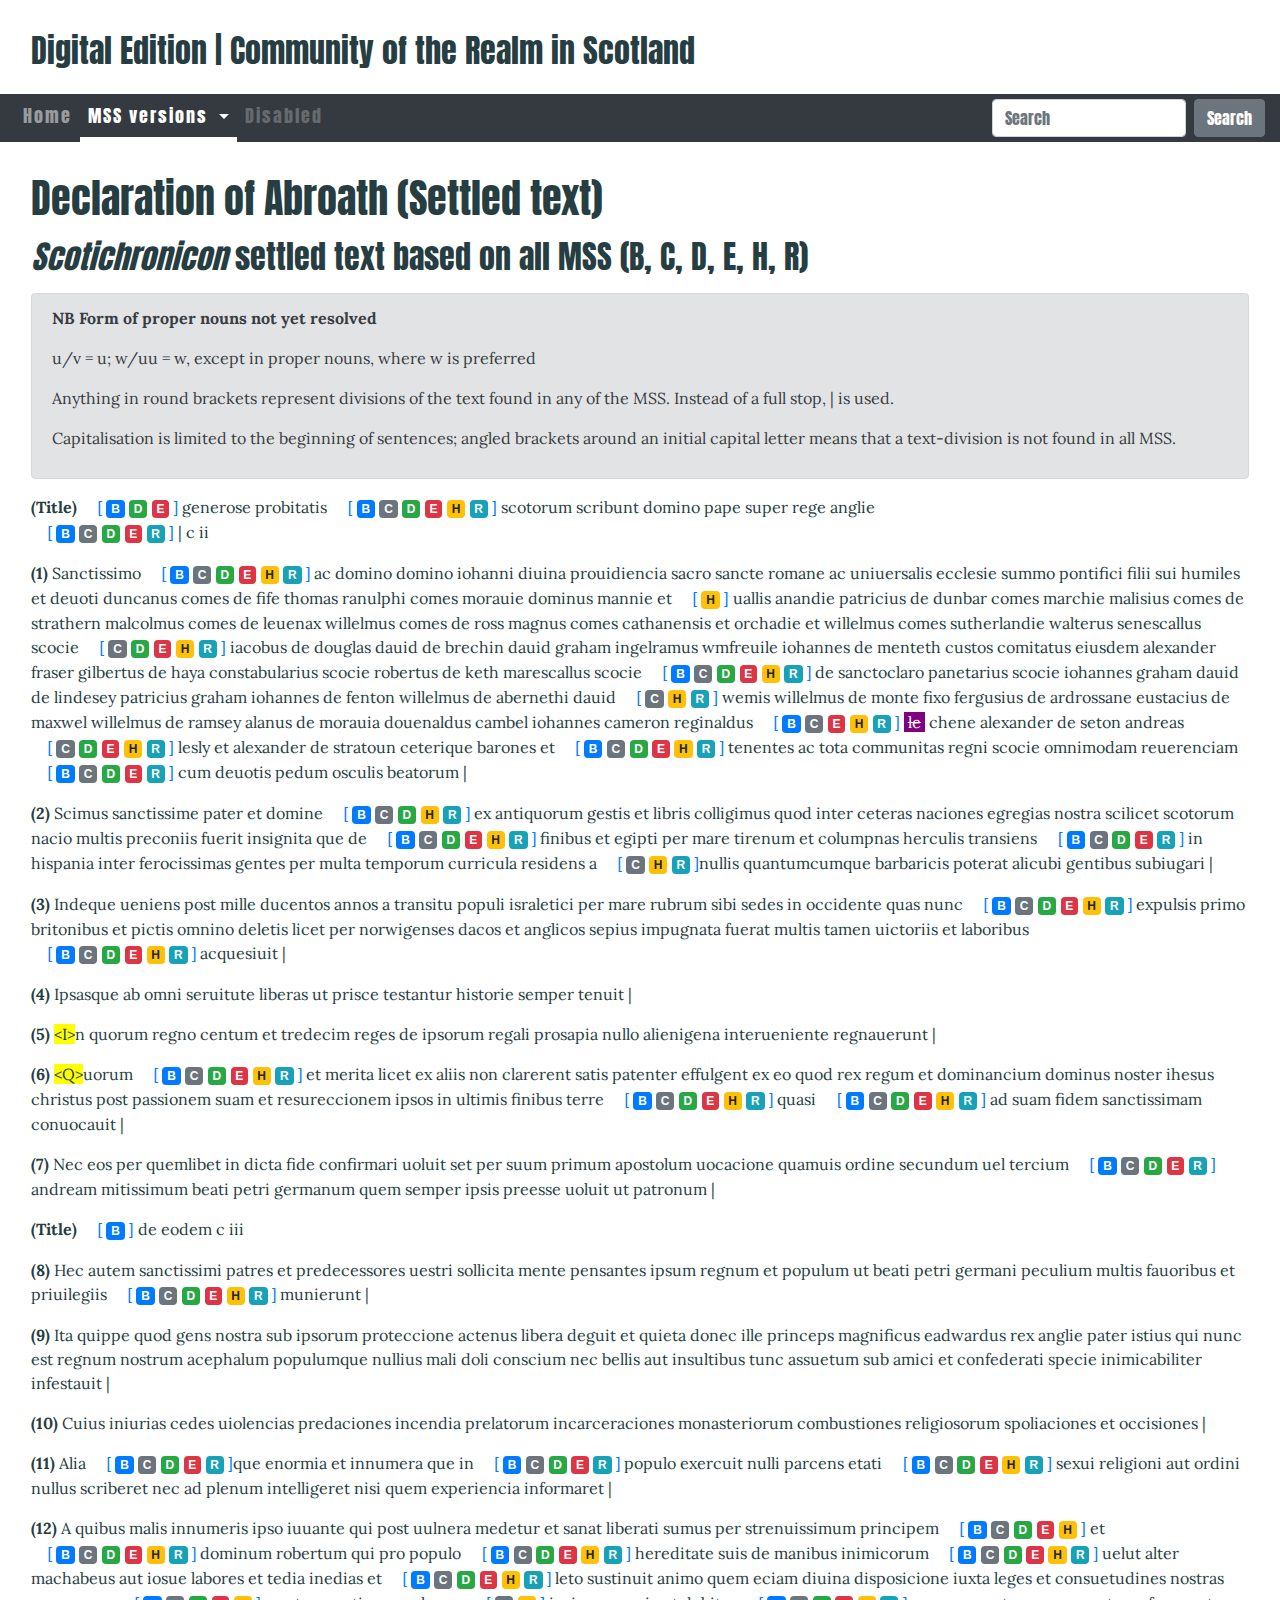
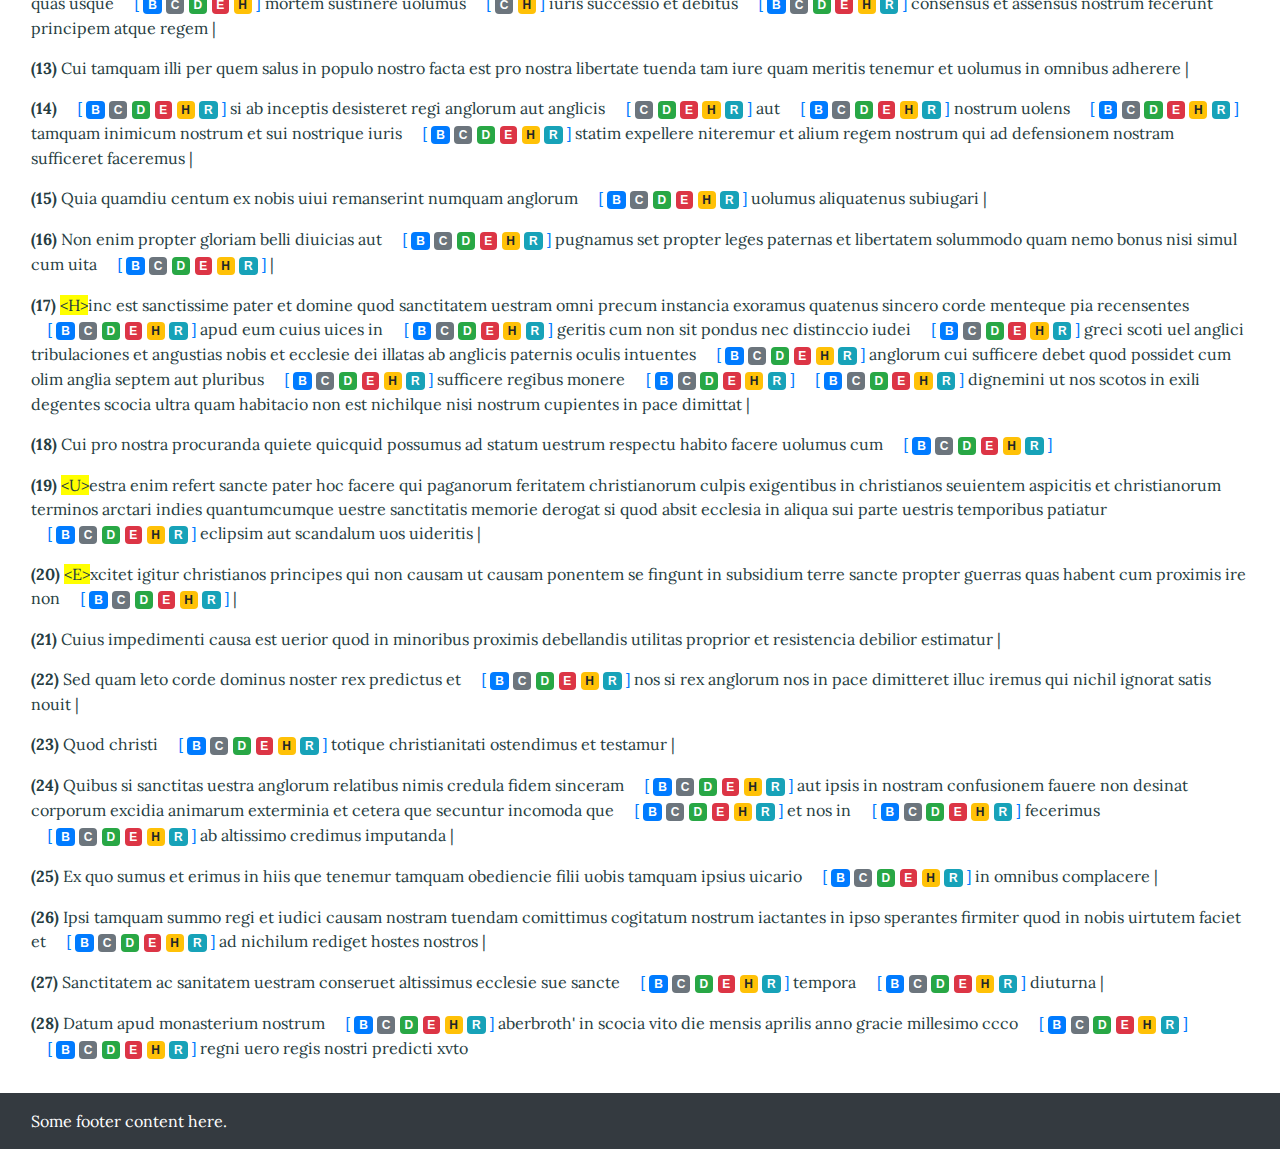
==== commit 9c4d69b8: "Added up to sentence #16" ====
--- a/html/01-declaration-settled.html
+++ b/html/01-declaration-settled.html
@@ -58,19 +58,18 @@
                 </div>
                 <div>
                     <p>
-                        <span class="text-section-start">(Title)</span> <a tabindex="0" class="variation" role="button" data-placement="top" data-toggle="popover" data-trigger="focus" title="MSS: B, C, D, E, H, R" data-content="<ul class='list-group'><li class='list-group-item'><span class='badge badge-primary'>B:</span> <strong>Quomodo</strong></li><li class='list-group-item'><span class='badge badge-secondary'>C:</span></li><li class='list-group-item'><span class='badge badge-success'>D:</span> De</li><li class='list-group-item'><span class='badge badge-danger'>E:</span> De</li><li class='list-group-item'><span class='badge badge-warning'>H:</span></li><li class='list-group-item'><span class='badge badge-info'>R:</span></li></ul>">[           ]</a> generose probitatis <a tabindex="0" class="variation" role="button" data-placement="top" data-toggle="popover" data-trigger="focus" title="Two" data-content="Two content">[            ]</a> scotorum scribunt domino pape super rege anglie <br>
-                        <a tabindex="0" class="variation" role="button" data-placement="top" data-toggle="popover" data-trigger="focus" title="Three" data-content="Three content">[       ]</a> | c ii
+                        <span class="text-section-start">(Title)</span> <a tabindex="0" class="variation" role="button" data-placement="top" data-toggle="popover" data-trigger="focus" title="MSS: B, D, E" data-content="<ul class='list-group'><li class='list-group-item'><span class='badge badge-primary'>B:</span> <strong>Quomodo</strong></li><li class='list-group-item'><span class='badge badge-success'>D:</span> De</li><li class='list-group-item'><span class='badge badge-danger'>E:</span> De</li></ul>">[ <span class='badge badge-primary'>B</span> <span class='badge badge-success'>D</span> <span class='badge badge-danger'>E</span> ]</a> generose probitatis <a tabindex="0" class="variation" role="button" data-placement="top" data-toggle="popover" data-trigger="focus" title="MSS: B, C, D, E, H, R" data-content="<ul class='list-group'><li class='list-group-item'><span class='badge badge-primary'>B:</span> progenies</li><li class='list-group-item'><span class='badge badge-secondary'>C:</span> progenies</li><li class='list-group-item'><span class='badge badge-success'>D:</span> progenies</li><li class='list-group-item'><span class='badge badge-danger'>E:</span> <strong>progenie</strong></li><li class='list-group-item'><span class='badge badge-warning'>H:</span> progenies</li><li class='list-group-item'><span class='badge badge-info'>R:</span> pro genies</li></ul>">[ <span class='badge badge-primary'>B</span> <span class='badge badge-secondary'>C</span> <span class='badge badge-success'>D</span> <span class='badge badge-danger'>E</span> <span class='badge badge-warning'>H</span> <span class='badge badge-info'>R</span> ]</a> scotorum scribunt domino pape super rege anglie <br>
+                        <a tabindex="0" class="variation" role="button" data-placement="top" data-toggle="popover" data-trigger="focus" title="MSS: B, C, D, E, R" data-content="<ul class='list-group'><li class='list-group-item'><span class='badge badge-primary'>B:</span> conquerentes</li><li class='list-group-item'><span class='badge badge-secondary'>C:</span> conquerentes</li><li class='list-group-item'><span class='badge badge-success'>D:</span> conquerentur</li><li class='list-group-item'><span class='badge badge-danger'>E:</span> conquerentes</li><li class='list-group-item'><span class='badge badge-info'>R:</span> conquerentes</li></ul>">[ <span class='badge badge-primary'>B</span> <span class='badge badge-secondary'>C</span> <span class='badge badge-success'>D</span> <span class='badge badge-danger'>E</span> <span class='badge badge-info'>R</span> ]</a> | c ii
                     </p>
                     <p>
-                        <span class="text-section-start">(1)</span> Sanctissimo <a tabindex="0" class="variation" role="button" data-placement="top" data-toggle="popover" data-trigger="focus" title="Four" data-content="Four content">[              ]</a> ac domino domino iohanni diuina prouidiencia sacro sancte romane ac uniuersalis ecclesie summo pontifici filii sui humiles et deuoti duncanus comes de fife thomas ranulphi comes morauie dominus mannie et <a tabindex="0" class="variation" role="button" data-placement="top" data-toggle="popover" data-trigger="focus" title="Five" data-content="Five content">[           ]</a> uallis anandie patricius de dunbar comes marchie malisius comes de strathern malcolmus comes de leuenax willelmus comes de ross magnus comes cathanensis et orchadie et willelmus comes sutherlandie walterus senescallus scocie <a tabindex="0" class="variation" role="button" data-placement="top" data-toggle="popover" data-trigger="focus" title="Six" data-content="Six content">[                                          ]</a> iacobus de douglas dauid de brechin dauid graham ingelramus wmfreuile iohannes de menteth custos comitatus eiusdem alexander fraser gilbertus de haya constabularius scocie robertus de keth marescallus scocie <a tabindex="0" class="variation" role="button" data-placement="top" data-toggle="popover" data-trigger="focus" title="Seven" data-content="Seven content">[         ]</a> de sanctoclaro panetarius scocie iohannes graham dauid de lindesey patricius graham iohannes de fenton willelmus de abernethi dauid <a tabindex="0" class="variation" role="button" data-placement="top" data-toggle="popover" data-trigger="focus" title="Eight" data-content="Eight content">[  ]</a> wemis willelmus de monte fixo fergusius de ardrossane eustacius de maxwel willelmus de ramsey alanus de morauia douenaldus cambel iohannes cameron reginaldus <a tabindex="0" class="variation" role="button" data-placement="top" data-toggle="popover" data-trigger="focus" title="Nine" data-content="Nine content">[  ]</a> le chene alexander de seton andreas <a tabindex="0" class="variation" role="button" data-placement="top" data-toggle="popover" data-trigger="focus" title="Ten" data-content="Ten content">[  ]</a> lesly et alexander de stratoun ceterique barones et <a tabindex="0" class="variation" role="button" data-placement="top" data-toggle="popover" data-trigger="focus" title="Eleven" data-content="Eleven content">[        ]</a> tenentes ac tota communitas regni scocie omnimodam reuerenciam <a tabindex="0" class="variation" role="button" data-placement="top" data-toggle="popover" data-trigger="focus" title="Twelve" data-content="Twelve content">[           ]</a> cum deuotis pedum osculis beatorum | 
+                        <span class="text-section-start">(1)</span> Sanctissimo <a tabindex="0" class="variation" role="button" data-placement="top" data-toggle="popover" data-trigger="focus" title="MSS: B, C, D, E, H, R" data-content="<ul class='list-group'><li class='list-group-item'><span class='badge badge-primary'>B:</span> in Christo patri</li><li class='list-group-item'><span class='badge badge-secondary'>C:</span> patri in Christo</li><li class='list-group-item'><span class='badge badge-success'>D:</span> patri in christo</li><li class='list-group-item'><span class='badge badge-danger'>E:</span> in Christo patri</li><li class='list-group-item'><span class='badge badge-warning'>H:</span> in Christo patri</li><li class='list-group-item'><span class='badge badge-info'>R:</span> patri in Christo</li></ul>">[ <span class='badge badge-primary'>B</span> <span class='badge badge-secondary'>C</span> <span class='badge badge-success'>D</span> <span class='badge badge-danger'>E</span> <span class='badge badge-warning'>H</span> <span class='badge badge-info'>R</span> ]</a> ac domino domino iohanni diuina prouidiencia sacro sancte romane ac uniuersalis ecclesie summo pontifici filii sui humiles et deuoti duncanus comes de fife thomas ranulphi comes morauie dominus mannie et <a tabindex="0" class="variation" role="button" data-placement="top" data-toggle="popover" data-trigger="focus" title="MSS: C, D, E, H, R" data-content="<ul class='list-group'><li class='list-group-item'><span class='badge badge-warning'>H:</span> <strong>dominus</strong></li></ul>">[ <span class='badge badge-warning'>H</span> ]</a> uallis anandie patricius de dunbar comes marchie malisius comes de strathern malcolmus comes de leuenax willelmus comes de ross magnus comes cathanensis et orchadie et willelmus comes sutherlandie walterus senescallus scocie <a tabindex="0" class="variation" role="button" data-placement="top" data-toggle="popover" data-trigger="focus" title="MSS: C, D, E, H, R" data-content="<ul class='list-group'><li class='list-group-item'><span class='badge badge-secondary'>C:</span> Willelmus de sowlis butelarius scocie</li><li class='list-group-item'><span class='badge badge-success'>D:</span> Willelmus de Sowliz butelarius Scocie</li><li class='list-group-item'><span class='badge badge-danger'>E:</span> willelmus de sowlez butelarius scocie</li><li class='list-group-item'><span class='badge badge-warning'>H:</span> Willelmus de sowles buttelarius scocie</li><li class='list-group-item'><span class='badge badge-info'>R:</span> Willelmus de sowlis butelarius scocie</li></ul>">[ <span class='badge badge-secondary'>C</span> <span class='badge badge-success'>D</span> <span class='badge badge-danger'>E</span> <span class='badge badge-warning'>H</span> <span class='badge badge-info'>R</span> ]</a> iacobus de douglas dauid de brechin dauid graham ingelramus wmfreuile iohannes de menteth custos comitatus eiusdem alexander fraser gilbertus de haya constabularius scocie robertus de keth marescallus scocie <a tabindex="0" class="variation" role="button" data-placement="top" data-toggle="popover" data-trigger="focus" title="MSS: B, C, D, E, H, R" data-content="<ul class='list-group'><li class='list-group-item'><span class='badge badge-primary'>B:</span> <strong>Willelmus</strong></li><li class='list-group-item'><span class='badge badge-secondary'>C:</span> Henricus</li><li class='list-group-item'><span class='badge badge-success'>D:</span> Henricus</li><li class='list-group-item'><span class='badge badge-danger'>E:</span> henricus</li><li class='list-group-item'><span class='badge badge-warning'>H:</span> henricus</li><li class='list-group-item'><span class='badge badge-info'>R:</span> henricus</li></ul>">[ <span class='badge badge-primary'>B</span> <span class='badge badge-secondary'>C</span> <span class='badge badge-success'>D</span> <span class='badge badge-danger'>E</span> <span class='badge badge-warning'>H</span> <span class='badge badge-info'>R</span> ]</a> de sanctoclaro panetarius scocie iohannes graham dauid de lindesey patricius graham iohannes de fenton willelmus de abernethi dauid <a tabindex="0" class="variation" role="button" data-placement="top" data-toggle="popover" data-trigger="focus" title="MSS: C, H, R" data-content="<ul class='list-group'><li class='list-group-item'><span class='badge badge-secondary'>C:</span> de</li><li class='list-group-item'><span class='badge badge-warning'>H:</span> de</li><li class='list-group-item'><span class='badge badge-info'>R:</span> de</li></ul>">[ <span class='badge badge-secondary'>C</span> <span class='badge badge-warning'>H</span> <span class='badge badge-info'>R</span> ]</a> wemis willelmus de monte fixo fergusius de ardrossane eustacius de maxwel willelmus de ramsey alanus de morauia douenaldus cambel iohannes cameron reginaldus <a tabindex="0" class="variation" role="button" data-placement="top" data-toggle="popover" data-trigger="focus" title="MSS: B, C, E, H, R" data-content="<ul class='list-group'><li class='list-group-item'><span class='badge badge-primary'>B:</span> le</li><li class='list-group-item'><span class='badge badge-secondary'>C:</span> le</li><li class='list-group-item'><span class='badge badge-success'>D:</span> [empty, note: possibly an erasure]</li><li class='list-group-item'><span class='badge badge-danger'>E:</span> le</li><li class='list-group-item'><span class='badge badge-warning'>H:</span> le</li><li class='list-group-item'><span class='badge badge-info'>R:</span> le</li></ul>">[ <span class='badge badge-primary'>B</span> <span class='badge badge-secondary'>C</span> <span class='badge badge-danger'>E</span> <span class='badge badge-warning'>H</span> <span class='badge badge-info'>R</span> ]</a> <span class="error strikethrough">le</span> chene alexander de seton andreas <a tabindex="0" class="variation" role="button" data-placement="top" data-toggle="popover" data-trigger="focus" title="MSS: C, D, E, H, R" data-content="<ul class='list-group'><li class='list-group-item'><span class='badge badge-secondary'>C:</span> de</li><li class='list-group-item'><span class='badge badge-success'>D:</span> de</li><li class='list-group-item'><span class='badge badge-danger'>E:</span> de</li><li class='list-group-item'><span class='badge badge-warning'>H:</span> de</li><li class='list-group-item'><span class='badge badge-info'>R:</span> de</li></ul>">[ <span class='badge badge-secondary'>C</span> <span class='badge badge-success'>D</span> <span class='badge badge-danger'>E</span> <span class='badge badge-warning'>H</span> <span class='badge badge-info'>R</span> ]</a> lesly et alexander de stratoun ceterique barones et <a tabindex="0" class="variation" role="button" data-placement="top" data-toggle="popover" data-trigger="focus" title="MSS: B, C, D, E, H, R" data-content="<ul class='list-group'><li class='list-group-item'><span class='badge badge-primary'>B:</span> libere</li><li class='list-group-item'><span class='badge badge-secondary'>C:</span> libere</li><li class='list-group-item'><span class='badge badge-success'>D:</span> libere</li><li class='list-group-item'><span class='badge badge-danger'>E:</span> libere</li><li class='list-group-item'><span class='badge badge-warning'>H:</span> <strong>libereque</strong></li><li class='list-group-item'><span class='badge badge-info'>R:</span> <strong>liberi</strong></li></ul>">[ <span class='badge badge-primary'>B</span> <span class='badge badge-secondary'>C</span> <span class='badge badge-success'>D</span> <span class='badge badge-danger'>E</span> <span class='badge badge-warning'>H</span> <span class='badge badge-info'>R</span> ]</a> tenentes ac tota communitas regni scocie omnimodam reuerenciam <a tabindex="0" class="variation" role="button" data-placement="top" data-toggle="popover" data-trigger="focus" title="MSS: B, C, D, E, R" data-content="<ul class='list-group'><li class='list-group-item'><span class='badge badge-primary'>B:</span> filialem</li><li class='list-group-item'><span class='badge badge-secondary'>C:</span> filialem</li><li class='list-group-item'><span class='badge badge-success'>D:</span> filialem</li><li class='list-group-item'><span class='badge badge-danger'>E:</span> filialem</li><li class='list-group-item'><span class='badge badge-info'>R:</span> filialem</li></ul>">[ <span class='badge badge-primary'>B</span> <span class='badge badge-secondary'>C</span> <span class='badge badge-success'>D</span> <span class='badge badge-danger'>E</span> <span class='badge badge-info'>R</span> ]</a> cum deuotis pedum osculis beatorum | 
                     </p>
                     <p>
-                        <span class="text-section-start">(2)</span> Scimus sanctissime pater et domine <a tabindex="0" class="variation" role="button" data-placement="top" data-toggle="popover" data-trigger="focus" title="Thirteen" data-content="Thirteen content">[  ]</a> ex antiquorum gestis et libris colligimus quod inter ceteras naciones egregias nostra scilicet scotorum nacio multis preconiis fuerit insignita que de <br>
-                        <a tabindex="0" class="variation" role="button" data-placement="top" data-toggle="popover" data-trigger="focus" title="Fourteen" data-content="Fourteen content">[      ]</a> finibus et egipti per mare tirenum et columpnas herculis transiens <a tabindex="0" class="variation" role="button" data-placement="top" data-toggle="popover" data-trigger="focus" title="Fifteen" data-content="Fifteen content">[  ]</a> in hispania inter ferocissimas gentes per multa temporum curricula residens a <a tabindex="0" class="variation" role="button" data-placement="top" data-toggle="popover" data-trigger="focus" title="Sixteen" data-content="Sixteen content">[   ]</a>nullis quantumcumque barbaricis poterat alicubi gentibus subiugari | 
+                        <span class="text-section-start">(2)</span> Scimus sanctissime pater et domine <a tabindex="0" class="variation" role="button" data-placement="top" data-toggle="popover" data-trigger="focus" title="MSS: B, C, D, H, R" data-content="<ul class='list-group'><li class='list-group-item'><span class='badge badge-primary'>B:</span> et</li><li class='list-group-item'><span class='badge badge-secondary'>C:</span> et</li><li class='list-group-item'><span class='badge badge-success'>D:</span> et</li><li class='list-group-item'><span class='badge badge-warning'>H:</span> et</li><li class='list-group-item'><span class='badge badge-info'>R:</span> et</li></ul>">[ <span class='badge badge-primary'>B</span> <span class='badge badge-secondary'>C</span> <span class='badge badge-success'>D</span> <span class='badge badge-warning'>H</span> <span class='badge badge-info'>R</span> ]</a> ex antiquorum gestis et libris colligimus quod inter ceteras naciones egregias nostra scilicet scotorum nacio multis preconiis fuerit insignita que de <a tabindex="0" class="variation" role="button" data-placement="top" data-toggle="popover" data-trigger="focus" title="MSS: B, C, D, E, H, R" data-content="<ul class='list-group'><li class='list-group-item'><span class='badge badge-primary'>B:</span> grecie</li><li class='list-group-item'><span class='badge badge-secondary'>C:</span> grecie</li><li class='list-group-item'><span class='badge badge-success'>D:</span> grecie</li><li class='list-group-item'><span class='badge badge-danger'>E:</span> grecie</li><li class='list-group-item'><span class='badge badge-warning'>H:</span> <strong>grecibus</strong></li><li class='list-group-item'><span class='badge badge-info'>R:</span> grecie</li></ul>">[ <span class='badge badge-primary'>B</span> <span class='badge badge-secondary'>C</span> <span class='badge badge-success'>D</span> <span class='badge badge-danger'>E</span> <span class='badge badge-warning'>H</span> <span class='badge badge-info'>R</span> ]</a> finibus et egipti per mare tirenum et columpnas herculis transiens <a tabindex="0" class="variation" role="button" data-placement="top" data-toggle="popover" data-trigger="focus" title="MSS: B, C, D, E, R" data-content="<ul class='list-group'><li class='list-group-item'><span class='badge badge-primary'>B:</span> et</li><li class='list-group-item'><span class='badge badge-secondary'>C:</span> et</li><li class='list-group-item'><span class='badge badge-success'>D:</span> et</li><li class='list-group-item'><span class='badge badge-danger'>E:</span> <sup>et</sup></li><li class='list-group-item'><span class='badge badge-info'>R:</span> et</li></ul>">[ <span class='badge badge-primary'>B</span> <span class='badge badge-secondary'>C</span> <span class='badge badge-success'>D</span> <span class='badge badge-danger'>E</span> <span class='badge badge-info'>R</span> ]</a> in hispania inter ferocissimas gentes per multa temporum curricula residens a <a tabindex="0" class="variation" role="button" data-placement="top" data-toggle="popover" data-trigger="focus" title="MSS: C, H, R" data-content="<ul class='list-group'><li class='list-group-item'><span class='badge badge-secondary'>C:</span> <span class='strikethrough'>non</span></li><li class='list-group-item'><span class='badge badge-warning'>H:</span> non</li><li class='list-group-item'><span class='badge badge-info'>R:</span> non</li></ul>">[ <span class='badge badge-secondary'>C</span> <span class='badge badge-warning'>H</span> <span class='badge badge-info'>R</span> ]</a>nullis quantumcumque barbaricis poterat alicubi gentibus subiugari | 
                     </p>
                     <p>
-                        <span class="text-section-start">(3)</span> Indeque ueniens post mille ducentos annos a transitu populi israletici per mare rubrum sibi sedes in occidente quas nunc <a tabindex="0" class="variation" role="button" data-placement="top" data-toggle="popover" data-trigger="focus" title="Seventeen" data-content="Seventeen content">[             ]</a> expulsis primo britonibus et pictis omnino deletis licet per norwigenses dacos et anglicos sepius impugnata fuerat multis tamen uictoriis et laboribus <br>
-                        <a tabindex="0" class="variation" role="button" data-placement="top" data-toggle="popover" data-trigger="focus" title="Eighteen" data-content="Eighteen content">[          ]</a> acquesiuit | 
+                        <span class="text-section-start">(3)</span> Indeque ueniens post mille ducentos annos a transitu populi israletici per mare rubrum sibi sedes in occidente quas nunc <a tabindex="0" class="variation" role="button" data-placement="top" data-toggle="popover" data-trigger="focus" title="MSS: B, C, D, E, H, R" data-content="<ul class='list-group'><li class='list-group-item'><span class='badge badge-primary'>B:</span> optet</li><li class='list-group-item'><span class='badge badge-secondary'>C:</span> optet</li><li class='list-group-item'><span class='badge badge-success'>D:</span> optet</li><li class='list-group-item'><span class='badge badge-danger'>E:</span> optet</li><li class='list-group-item'><span class='badge badge-warning'>H:</span> <strong>optinet</strong></li><li class='list-group-item'><span class='badge badge-info'>R:</span> optet</li></ul>">[ <span class='badge badge-primary'>B</span> <span class='badge badge-secondary'>C</span> <span class='badge badge-success'>D</span> <span class='badge badge-danger'>E</span> <span class='badge badge-warning'>H</span> <span class='badge badge-info'>R</span> ]</a> expulsis primo britonibus et pictis omnino deletis licet per norwigenses dacos et anglicos sepius impugnata fuerat multis tamen uictoriis et laboribus <br>
+                        <a tabindex="0" class="variation" role="button" data-placement="top" data-toggle="popover" data-trigger="focus" title="MSS: B, C, D, E, H, R" data-content="<ul class='list-group'><li class='list-group-item'><span class='badge badge-primary'>B:</span> quam plurimis</li><li class='list-group-item'><span class='badge badge-secondary'>C:</span> quamplurimis</li><li class='list-group-item'><span class='badge badge-success'>D:</span> quamplurimis</li><li class='list-group-item'><span class='badge badge-danger'>E:</span> quam plurimis</li><li class='list-group-item'><span class='badge badge-warning'>H:</span> quampluribus</li><li class='list-group-item'><span class='badge badge-info'>R:</span> quamplurimis</li></ul>">[ <span class='badge badge-primary'>B</span> <span class='badge badge-secondary'>C</span> <span class='badge badge-success'>D</span> <span class='badge badge-danger'>E</span> <span class='badge badge-warning'>H</span> <span class='badge badge-info'>R</span> ]</a> acquesiuit | 
                     </p>
                     <p>
                         <span class="text-section-start">(4)</span> Ipsasque ab omni seruitute liberas ut prisce testantur historie semper tenuit | 
@@ -79,16 +78,16 @@
                         <span class="text-section-start">(5)</span> <span class="highlight">&lt;I&gt;</span>n quorum regno centum et tredecim reges de ipsorum regali prosapia nullo alienigena interueniente regnauerunt | 
                     </p>
                     <p>
-                        <span class="text-section-start">(6)</span> <span class="highlight">&lt;Q&gt;</span>uorum <a tabindex="0" class="variation" role="button" data-placement="top" data-toggle="popover" data-trigger="focus" title="Nineteen" data-content="Nineteen content">[             ]</a> et merita licet ex aliis non clarerent satis patenter effulgent ex eo quod rex regum et dominancium dominus noster ihesus christus post passionem suam et resureccionem ipsos in ultimis finibus terre <a tabindex="0" class="variation" role="button" data-placement="top" data-toggle="popover" data-trigger="focus" title="Twenty" data-content="Twenty content">[            ]</a> quasi <a tabindex="0" class="variation" role="button" data-placement="top" data-toggle="popover" data-trigger="focus" title="Twenty-one" data-content="Twenty-one content">[        ]</a> ad suam fidem sanctissimam conuocauit | 
+                        <span class="text-section-start">(6)</span> <span class="highlight">&lt;Q&gt;</span>uorum <a tabindex="0" class="variation" role="button" data-placement="top" data-toggle="popover" data-trigger="focus" title="MSS: B, C, D, E, H, R" data-content="<ul class='list-group'><li class='list-group-item'><span class='badge badge-primary'>B:</span> <strong>libertates</strong></li><li class='list-group-item'><span class='badge badge-secondary'>C:</span> nobilitates</li><li class='list-group-item'><span class='badge badge-success'>D:</span> nobilitates</li><li class='list-group-item'><span class='badge badge-danger'>E:</span> nobilitates</li><li class='list-group-item'><span class='badge badge-warning'>H:</span> nobilitates</li><li class='list-group-item'><span class='badge badge-info'>R:</span> <strong>nobilitate</strong></li></ul>">[ <span class='badge badge-primary'>B</span> <span class='badge badge-secondary'>C</span> <span class='badge badge-success'>D</span> <span class='badge badge-danger'>E</span> <span class='badge badge-warning'>H</span> <span class='badge badge-info'>R</span> ]</a> et merita licet ex aliis non clarerent satis patenter effulgent ex eo quod rex regum et dominancium dominus noster ihesus christus post passionem suam et resureccionem ipsos in ultimis finibus terre <a tabindex="0" class="variation" role="button" data-placement="top" data-toggle="popover" data-trigger="focus" title="MSS: B, C, D, E, H, R" data-content="<ul class='list-group'><li class='list-group-item'><span class='badge badge-primary'>B:</span> constitutos</li><li class='list-group-item'><span class='badge badge-secondary'>C:</span> constitutos</li><li class='list-group-item'><span class='badge badge-success'>D:</span> constitutos</li><li class='list-group-item'><span class='badge badge-danger'>E:</span> constitutos</li><li class='list-group-item'><span class='badge badge-warning'>H:</span> <strong>constitutis</strong></li><li class='list-group-item'><span class='badge badge-info'>R:</span> constitutos</li></ul>">[ <span class='badge badge-primary'>B</span> <span class='badge badge-secondary'>C</span> <span class='badge badge-success'>D</span> <span class='badge badge-danger'>E</span> <span class='badge badge-warning'>H</span> <span class='badge badge-info'>R</span> ]</a> quasi <a tabindex="0" class="variation" role="button" data-placement="top" data-toggle="popover" data-trigger="focus" title="MSS: B, C, D, E, H, R" data-content="<ul class='list-group'><li class='list-group-item'><span class='badge badge-primary'>B:</span> <strong>primo</strong></li><li class='list-group-item'><span class='badge badge-secondary'>C:</span> primos</li><li class='list-group-item'><span class='badge badge-success'>D:</span> primos</li><li class='list-group-item'><span class='badge badge-danger'>E:</span> primos</li><li class='list-group-item'><span class='badge badge-warning'>H:</span> primos</li><li class='list-group-item'><span class='badge badge-info'>R:</span> primos</li></ul>">[ <span class='badge badge-primary'>B</span> <span class='badge badge-secondary'>C</span> <span class='badge badge-success'>D</span> <span class='badge badge-danger'>E</span> <span class='badge badge-warning'>H</span> <span class='badge badge-info'>R</span> ]</a> ad suam fidem sanctissimam conuocauit | 
                     </p>
                     <p>
-                        <span class="text-section-start">(7)</span> Nec eos per quemlibet in dicta fide confirmari uoluit set per suum primum apostolum uocacione quamuis ordine secundum uel tercium <a tabindex="0" class="variation" role="button" data-placement="top" data-toggle="popover" data-trigger="focus" title="Twenty-two" data-content="Twenty-two content">[         ]</a> andream mitissimum beati petri germanum quem semper ipsis preesse uoluit ut patronum |
+                        <span class="text-section-start">(7)</span> Nec eos per quemlibet in dicta fide confirmari uoluit set per suum primum apostolum uocacione quamuis ordine secundum uel tercium <a tabindex="0" class="variation" role="button" data-placement="top" data-toggle="popover" data-trigger="focus" title="MSS: B, C, D, E, R" data-content="<ul class='list-group'><li class='list-group-item'><span class='badge badge-primary'>B:</span> sanctum</li><li class='list-group-item'><span class='badge badge-secondary'>C:</span> sanctum</li><li class='list-group-item'><span class='badge badge-success'>D:</span> sanctum</li><li class='list-group-item'><span class='badge badge-danger'>E:</span> sanctum</li><li class='list-group-item'><span class='badge badge-info'>R:</span> sanctum</li></ul>">[ <span class='badge badge-primary'>B</span> <span class='badge badge-secondary'>C</span> <span class='badge badge-success'>D</span> <span class='badge badge-danger'>E</span> <span class='badge badge-info'>R</span> ]</a> andream mitissimum beati petri germanum quem semper ipsis preesse uoluit ut patronum |
                     </p>
                     <p>
-                        <span class="text-section-start">(Title)</span> <a tabindex="0" class="variation" role="button" data-placement="top" data-toggle="popover" data-trigger="focus" title="Twenty-three" data-content="Twenty-three content">[       ]</a> de eodem c iii
+                        <span class="text-section-start">(Title)</span> <a tabindex="0" class="variation" role="button" data-placement="top" data-toggle="popover" data-trigger="focus" title="MSS: B" data-content="<ul class='list-group'><li class='list-group-item'><span class='badge badge-primary'>B:</span> <strong>Ad huc</strong></li></ul>">[ <span class='badge badge-primary'>B</span> ]</a> de eodem c iii
                     </p>
                     <p>
-                        <span class="text-section-start">(8)</span> Hec autem sanctissimi patres et predecessores uestri sollicita mente pensantes ipsum regnum et populum ut beati petri germani peculium multis fauoribus et priuilegiis <a tabindex="0" class="variation" role="button" data-placement="top" data-toggle="popover" data-trigger="focus" title="Twenty-four" data-content="Twenty-four content">[               ]</a> munierunt | 
+                        <span class="text-section-start">(8)</span> Hec autem sanctissimi patres et predecessores uestri sollicita mente pensantes ipsum regnum et populum ut beati petri germani peculium multis fauoribus et priuilegiis <a tabindex="0" class="variation" role="button" data-placement="top" data-toggle="popover" data-trigger="focus" title="MSS: B, C, D, E, H, R" data-content="<ul class='list-group'><li class='list-group-item'><span class='badge badge-primary'>B:</span> <strong>quam plurimis</strong></li><li class='list-group-item'><span class='badge badge-secondary'>C:</span> quampluribus</li><li class='list-group-item'><span class='badge badge-success'>D:</span> quampluribus</li><li class='list-group-item'><span class='badge badge-danger'>E:</span> quam pluribus</li><li class='list-group-item'><span class='badge badge-warning'>H:</span> quam pluribus</li><li class='list-group-item'><span class='badge badge-info'>R:</span> quam pluribus</li></ul>">[ <span class='badge badge-primary'>B</span> <span class='badge badge-secondary'>C</span> <span class='badge badge-success'>D</span> <span class='badge badge-danger'>E</span> <span class='badge badge-warning'>H</span> <span class='badge badge-info'>R</span> ]</a> munierunt | 
                     </p>
                     <p>
                         <span class="text-section-start">(9)</span> Ita quippe quod gens nostra sub ipsorum proteccione actenus libera deguit et quieta donec ille princeps magnificus eadwardus rex anglie pater istius qui nunc est regnum nostrum acephalum populumque nullius mali doli conscium nec bellis aut insultibus tunc assuetum sub amici et confederati specie inimicabiliter infestauit | 
@@ -97,58 +96,58 @@
                         <span class="text-section-start">(10)</span> Cuius iniurias cedes uiolencias predaciones incendia prelatorum incarceraciones monasteriorum combustiones religiosorum spoliaciones et occisiones | 
                     </p>
                     <p>
-                        <span class="text-section-start">(11)</span> Alia <a tabindex="0" class="variation" role="button" data-placement="top" data-toggle="popover" data-trigger="focus" title="Twenty-five" data-content="Twenty-five content">[   ]</a>que enormia et innumera que in <a tabindex="0" class="variation" role="button" data-placement="top" data-toggle="popover" data-trigger="focus" title="Twenty-six" data-content="Twenty-six content">[       ]</a> populo exercuit nulli parcens etati <a tabindex="0" class="variation" role="button" data-placement="top" data-toggle="popover" data-trigger="focus" title="Twenty-seven" data-content="Twenty-seven content">[   ]</a> sexui religioni aut ordini nullus scriberet nec ad plenum intelligeret nisi quem experiencia informaret | 
+                        <span class="text-section-start">(11)</span> Alia <a tabindex="0" class="variation" role="button" data-placement="top" data-toggle="popover" data-trigger="focus" title="MSS: B, C, D, E, R" data-content="<ul class='list-group'><li class='list-group-item'><span class='badge badge-primary'>B:</span> quo</li><li class='list-group-item'><span class='badge badge-secondary'>C:</span> quo</li><li class='list-group-item'><span class='badge badge-success'>D:</span> quo</li><li class='list-group-item'><span class='badge badge-danger'>E:</span> quo</li><li class='list-group-item'><span class='badge badge-info'>R:</span> quo</li></ul>">[ <span class='badge badge-primary'>B</span> <span class='badge badge-secondary'>C</span> <span class='badge badge-success'>D</span> <span class='badge badge-danger'>E</span> <span class='badge badge-info'>R</span> ]</a>que enormia et innumera que in <a tabindex="0" class="variation" role="button" data-placement="top" data-toggle="popover" data-trigger="focus" title="MSS: B, C, D, E, R" data-content="<ul class='list-group'><li class='list-group-item'><span class='badge badge-primary'>B:</span> dicto</li><li class='list-group-item'><span class='badge badge-secondary'>C:</span> dicto</li><li class='list-group-item'><span class='badge badge-success'>D:</span> dicto</li><li class='list-group-item'><span class='badge badge-danger'>E:</span> dicto</li><li class='list-group-item'><span class='badge badge-info'>R:</span> dicto</li></ul>">[ <span class='badge badge-primary'>B</span> <span class='badge badge-secondary'>C</span> <span class='badge badge-success'>D</span> <span class='badge badge-danger'>E</span> <span class='badge badge-info'>R</span> ]</a> populo exercuit nulli parcens etati <a tabindex="0" class="variation" role="button" data-placement="top" data-toggle="popover" data-trigger="focus" title="MSS: B, C, D, E, H, R" data-content="<ul class='list-group'><li class='list-group-item'><span class='badge badge-primary'>B:</span> aut</li><li class='list-group-item'><span class='badge badge-secondary'>C:</span> aut</li><li class='list-group-item'><span class='badge badge-success'>D:</span> aut</li><li class='list-group-item'><span class='badge badge-danger'>E:</span> aut</li><li class='list-group-item'><span class='badge badge-warning'>H:</span> <strong>et</strong></li><li class='list-group-item'><span class='badge badge-info'>R:</span> aut</li></ul>">[ <span class='badge badge-primary'>B</span> <span class='badge badge-secondary'>C</span> <span class='badge badge-success'>D</span> <span class='badge badge-danger'>E</span> <span class='badge badge-warning'>H</span> <span class='badge badge-info'>R</span> ]</a> sexui religioni aut ordini nullus scriberet nec ad plenum intelligeret nisi quem experiencia informaret | 
                     </p>
                     <p>
-                        <span class="text-section-start">(12)</span> A quibus malis innumeris ipso iuuante qui post uulnera medetur et sanat liberati sumus per strenuissimum principem <a tabindex="0" class="variation" role="button" data-placement="top" data-toggle="popover" data-trigger="focus" title="Twenty-eight" data-content="Twenty-eight content">[       ]</a> et <a tabindex="0" class="variation" role="button" data-placement="top" data-toggle="popover" data-trigger="focus" title="Twenty-nine" data-content="Twenty-nine content">[                  ]</a> dominum robertum qui pro populo <a tabindex="0" class="variation" role="button" data-placement="top" data-toggle="popover" data-trigger="focus" title="Thirty" data-content="Thirty content">[  ]</a> hereditate suis de manibus inimicorum <a tabindex="0" class="variation" role="button" data-placement="top" data-toggle="popover" data-trigger="focus" title="Thirty-one" data-content="Thirty-one content">[              ]</a> uelut alter machabeus aut iosue labores et tedia inedias et <a tabindex="0" class="variation" role="button" data-placement="top" data-toggle="popover" data-trigger="focus" title="Thirty-two" data-content="Thirty-two content">[         ]</a> leto sustinuit animo quem eciam diuina disposicione iuxta leges et consuetudines nostras quas usque <a tabindex="0" class="variation" role="button" data-placement="top" data-toggle="popover" data-trigger="focus" title="Thirty-three" data-content="Thirty-three content">[  ]</a> mortem sustinere uolumus <a tabindex="0" class="variation" role="button" data-placement="top" data-toggle="popover" data-trigger="focus" title="Thirty-four" data-content="Thirty-four content">[  ]</a> iuris successio et debitus <a tabindex="0" class="variation" role="button" data-placement="top" data-toggle="popover" data-trigger="focus" title="Thirty-five" data-content="Thirty-five content">[                     ]</a> consensus et assensus nostrum fecerunt principem atque regem | 
+                        <span class="text-section-start">(12)</span> A quibus malis innumeris ipso iuuante qui post uulnera medetur et sanat liberati sumus per strenuissimum principem <a tabindex="0" class="variation" role="button" data-placement="top" data-toggle="popover" data-trigger="focus" title="MSS: B, C, D, E, H" data-content="<ul class='list-group'><li class='list-group-item'><span class='badge badge-primary'>B:</span> regem</li><li class='list-group-item'><span class='badge badge-secondary'>C:</span> regem</li><li class='list-group-item'><span class='badge badge-success'>D:</span> regem</li><li class='list-group-item'><span class='badge badge-danger'>E:</span> regem</li><li class='list-group-item'><span class='badge badge-warning'>H:</span> regem</li></ul>">[ <span class='badge badge-primary'>B</span> <span class='badge badge-secondary'>C</span> <span class='badge badge-success'>D</span> <span class='badge badge-danger'>E</span> <span class='badge badge-warning'>H</span> ]</a> et <a tabindex="0" class="variation" role="button" data-placement="top" data-toggle="popover" data-trigger="focus" title="MSS: B, C, D, E, H, R" data-content="<ul class='list-group'><li class='list-group-item'><span class='badge badge-primary'>B:</span> <strong>nostrum dominum</strong></li><li class='list-group-item'><span class='badge badge-secondary'>C:</span> dominum nostrum</li><li class='list-group-item'><span class='badge badge-success'>D:</span> dominum nostrum</li><li class='list-group-item'><span class='badge badge-danger'>E:</span> dominum nostrum</li><li class='list-group-item'><span class='badge badge-warning'>H:</span> dominum nostrum</li><li class='list-group-item'><span class='badge badge-info'>R:</span> dominum nostrum</li></ul>">[ <span class='badge badge-primary'>B</span> <span class='badge badge-secondary'>C</span> <span class='badge badge-success'>D</span> <span class='badge badge-danger'>E</span> <span class='badge badge-warning'>H</span> <span class='badge badge-info'>R</span> ]</a> dominum robertum qui pro populo <a tabindex="0" class="variation" role="button" data-placement="top" data-toggle="popover" data-trigger="focus" title="MSS: B, C, D, E, H, R" data-content="<ul class='list-group'><li class='list-group-item'><span class='badge badge-primary'>B:</span> et</li><li class='list-group-item'><span class='badge badge-secondary'>C:</span> et</li><li class='list-group-item'><span class='badge badge-success'>D:</span> et</li><li class='list-group-item'><span class='badge badge-danger'>E:</span> et</li><li class='list-group-item'><span class='badge badge-warning'>H:</span> et</li><li class='list-group-item'><span class='badge badge-info'>R:</span> <strong>in</strong></li></ul>">[ <span class='badge badge-primary'>B</span> <span class='badge badge-secondary'>C</span> <span class='badge badge-success'>D</span> <span class='badge badge-danger'>E</span> <span class='badge badge-warning'>H</span> <span class='badge badge-info'>R</span> ]</a> hereditate suis de manibus inimicorum <a tabindex="0" class="variation" role="button" data-placement="top" data-toggle="popover" data-trigger="focus" title="MSS: B, C, D, E, H, R" data-content="<ul class='list-group'><li class='list-group-item'><span class='badge badge-primary'>B:</span> liberandis</li><li class='list-group-item'><span class='badge badge-secondary'>C:</span> liberandis</li><li class='list-group-item'><span class='badge badge-success'>D:</span> liberandis</li><li class='list-group-item'><span class='badge badge-danger'>E:</span> liberandis</li><li class='list-group-item'><span class='badge badge-warning'>H:</span> liberandis</li><li class='list-group-item'><span class='badge badge-info'>R:</span> <strong>liberandum</strong></li></ul>">[ <span class='badge badge-primary'>B</span> <span class='badge badge-secondary'>C</span> <span class='badge badge-success'>D</span> <span class='badge badge-danger'>E</span> <span class='badge badge-warning'>H</span> <span class='badge badge-info'>R</span> ]</a> uelut alter machabeus aut iosue labores et tedia inedias et <a tabindex="0" class="variation" role="button" data-placement="top" data-toggle="popover" data-trigger="focus" title="MSS: B, C, D, E, H, R" data-content="<ul class='list-group'><li class='list-group-item'><span class='badge badge-primary'>B:</span> pericula</li><li class='list-group-item'><span class='badge badge-secondary'>C:</span> pericula</li><li class='list-group-item'><span class='badge badge-success'>D:</span> pericula</li><li class='list-group-item'><span class='badge badge-danger'>E:</span> pericula</li><li class='list-group-item'><span class='badge badge-warning'>H:</span> pericula</li><li class='list-group-item'><span class='badge badge-info'>R:</span> <strong>picula</strong></li></ul>">[ <span class='badge badge-primary'>B</span> <span class='badge badge-secondary'>C</span> <span class='badge badge-success'>D</span> <span class='badge badge-danger'>E</span> <span class='badge badge-warning'>H</span> <span class='badge badge-info'>R</span> ]</a> leto sustinuit animo quem eciam diuina disposicione iuxta leges et consuetudines nostras quas usque <a tabindex="0" class="variation" role="button" data-placement="top" data-toggle="popover" data-trigger="focus" title="MSS: B, C, D, E, H" data-content="<ul class='list-group'><li class='list-group-item'><span class='badge badge-primary'>B:</span> ad</li><li class='list-group-item'><span class='badge badge-secondary'>C:</span> ad</li><li class='list-group-item'><span class='badge badge-success'>D:</span> ad</li><li class='list-group-item'><span class='badge badge-danger'>E:</span> ad</li><li class='list-group-item'><span class='badge badge-warning'>H:</span> ad</li></ul>">[ <span class='badge badge-primary'>B</span> <span class='badge badge-secondary'>C</span> <span class='badge badge-success'>D</span> <span class='badge badge-danger'>E</span> <span class='badge badge-warning'>H</span> ]</a> mortem sustinere uolumus <a tabindex="0" class="variation" role="button" data-placement="top" data-toggle="popover" data-trigger="focus" title="MSS: C, H" data-content="<ul class='list-group'><li class='list-group-item'><span class='badge badge-secondary'>C:</span> et</li><li class='list-group-item'><span class='badge badge-warning'>H:</span> et</li></ul>">[ <span class='badge badge-secondary'>C</span> <span class='badge badge-warning'>H</span> ]</a> iuris successio et debitus <a tabindex="0" class="variation" role="button" data-placement="top" data-toggle="popover" data-trigger="focus" title="MSS: B, C, D, E, H, R" data-content="<ul class='list-group'><li class='list-group-item'><span class='badge badge-primary'>B:</span> nostrum omnium</li><li class='list-group-item'><span class='badge badge-secondary'>C:</span> nostrorum omnium</li><li class='list-group-item'><span class='badge badge-success'>D:</span> nostrorum omnium</li><li class='list-group-item'><span class='badge badge-danger'>E:</span> nostrum omnium</li><li class='list-group-item'><span class='badge badge-warning'>H:</span> omnium nostrorum</li><li class='list-group-item'><span class='badge badge-info'>R:</span> nostrorum omnium</li></ul>">[ <span class='badge badge-primary'>B</span> <span class='badge badge-secondary'>C</span> <span class='badge badge-success'>D</span> <span class='badge badge-danger'>E</span> <span class='badge badge-warning'>H</span> <span class='badge badge-info'>R</span> ]</a> consensus et assensus nostrum fecerunt principem atque regem | 
                     </p>
                     <p>
                         <span class="text-section-start">(13)</span> Cui tamquam illi per quem salus in populo nostro facta est pro nostra libertate tuenda tam iure quam meritis tenemur et uolumus in omnibus adherere | 
                     </p>
                     <p>
-                        <span class="text-section-start">(14)</span> <a tabindex="0" class="variation" role="button" data-placement="top" data-toggle="popover" data-trigger="focus" title="Thirty-six" data-content="Thirty-six content">[     ]</a> si ab inceptis desisteret regi anglorum aut anglicis <a tabindex="0" class="variation" role="button" data-placement="top" data-toggle="popover" data-trigger="focus" title="Thirty-seven" data-content="Thirty-seven content">[   ]</a> aut <a tabindex="0" class="variation" role="button" data-placement="top" data-toggle="popover" data-trigger="focus" title="Thirty-eight" data-content="Thirty-eight content">[       ]</a> nostrum uolens <a tabindex="0" class="variation" role="button" data-placement="top" data-toggle="popover" data-trigger="focus" title="Thirty-nine" data-content="Thirty-nine content">[       ]</a> tamquam inimicum nostrum et sui nostrique iuris <a tabindex="0" class="variation" role="button" data-placement="top" data-toggle="popover" data-trigger="focus" title="Fourty" data-content="Fourty content">[              ]</a> statim expellere niteremur et alium regem nostrum qui ad defensionem nostram sufficeret faceremus | 
+                        <span class="text-section-start">(14)</span> <a tabindex="0" class="variation" role="button" data-placement="top" data-toggle="popover" data-trigger="focus" title="MSS: B, C, D, E, H, R" data-content="<ul class='list-group'><li class='list-group-item'><span class='badge badge-primary'>B:</span> Quem</li><li class='list-group-item'><span class='badge badge-secondary'>C:</span> Quem</li><li class='list-group-item'><span class='badge badge-success'>D:</span> Quem</li><li class='list-group-item'><span class='badge badge-danger'>E:</span> Quem</li><li class='list-group-item'><span class='badge badge-warning'>H:</span> Quem</li><li class='list-group-item'><span class='badge badge-info'>R:</span> <strong>Que</strong></li></ul>">[ <span class='badge badge-primary'>B</span> <span class='badge badge-secondary'>C</span> <span class='badge badge-success'>D</span> <span class='badge badge-danger'>E</span> <span class='badge badge-warning'>H</span> <span class='badge badge-info'>R</span> ]</a> si ab inceptis desisteret regi anglorum aut anglicis <a tabindex="0" class="variation" role="button" data-placement="top" data-toggle="popover" data-trigger="focus" title="MSS: C, D, E, H, R" data-content="<ul class='list-group'><li class='list-group-item'><span class='badge badge-secondary'>C:</span> nos</li><li class='list-group-item'><span class='badge badge-success'>D:</span> nos</li><li class='list-group-item'><span class='badge badge-danger'>E:</span> nos</li><li class='list-group-item'><span class='badge badge-warning'>H:</span> nos</li><li class='list-group-item'><span class='badge badge-info'>R:</span> nos</li></ul>">[ <span class='badge badge-secondary'>C</span> <span class='badge badge-success'>D</span> <span class='badge badge-danger'>E</span> <span class='badge badge-warning'>H</span> <span class='badge badge-info'>R</span> ]</a> aut <a tabindex="0" class="variation" role="button" data-placement="top" data-toggle="popover" data-trigger="focus" title="MSS: B, C, D, E, H, R" data-content="<ul class='list-group'><li class='list-group-item'><span class='badge badge-primary'>B:</span> regnum</li><li class='list-group-item'><span class='badge badge-secondary'>C:</span> regnum</li><li class='list-group-item'><span class='badge badge-success'>D:</span> regnum</li><li class='list-group-item'><span class='badge badge-danger'>E:</span> regnum</li><li class='list-group-item'><span class='badge badge-warning'>H:</span> regnum</li><li class='list-group-item'><span class='badge badge-info'>R:</span> <strong>regem</strong></li></ul>">[ <span class='badge badge-primary'>B</span> <span class='badge badge-secondary'>C</span> <span class='badge badge-success'>D</span> <span class='badge badge-danger'>E</span> <span class='badge badge-warning'>H</span> <span class='badge badge-info'>R</span> ]</a> nostrum uolens <a tabindex="0" class="variation" role="button" data-placement="top" data-toggle="popover" data-trigger="focus" title="MSS: B, C, D, E, H, R" data-content="<ul class='list-group'><li class='list-group-item'><span class='badge badge-primary'>B:</span> subicere</li><li class='list-group-item'><span class='badge badge-secondary'>C:</span> subicere</li><li class='list-group-item'><span class='badge badge-success'>D:</span> subicere</li><li class='list-group-item'><span class='badge badge-danger'>E:</span> subicere</li><li class='list-group-item'><span class='badge badge-warning'>H:</span> <strong>sufficere</strong></li><li class='list-group-item'><span class='badge badge-info'>R:</span> subicere</li></ul>">[ <span class='badge badge-primary'>B</span> <span class='badge badge-secondary'>C</span> <span class='badge badge-success'>D</span> <span class='badge badge-danger'>E</span> <span class='badge badge-warning'>H</span> <span class='badge badge-info'>R</span> ]</a> tamquam inimicum nostrum et sui nostrique iuris <a tabindex="0" class="variation" role="button" data-placement="top" data-toggle="popover" data-trigger="focus" title="MSS: B, C, D, E, H, R" data-content="<ul class='list-group'><li class='list-group-item'><span class='badge badge-primary'>B:</span> subuersorem</li><li class='list-group-item'><span class='badge badge-secondary'>C:</span> subuersorem</li><li class='list-group-item'><span class='badge badge-success'>D:</span> subuersorem</li><li class='list-group-item'><span class='badge badge-danger'>E:</span> subuersorem</li><li class='list-group-item'><span class='badge badge-warning'>H:</span> subuersorem</li><li class='list-group-item'><span class='badge badge-info'>R:</span> <strong>subuersionem</strong></li></ul>">[ <span class='badge badge-primary'>B</span> <span class='badge badge-secondary'>C</span> <span class='badge badge-success'>D</span> <span class='badge badge-danger'>E</span> <span class='badge badge-warning'>H</span> <span class='badge badge-info'>R</span> ]</a> statim expellere niteremur et alium regem nostrum qui ad defensionem nostram sufficeret faceremus | 
                     </p>
                     <p>
-                        <span class="text-section-start">(15)</span> Quia quamdiu centum ex nobis uiui remanserint numquam anglorum <a tabindex="0" class="variation" role="button" data-placement="top" data-toggle="popover" data-trigger="focus" title="Fourty-one" data-content="Fourty-one content">[          ]</a> uolumus aliquatenus subiugari | 
+                        <span class="text-section-start">(15)</span> Quia quamdiu centum ex nobis uiui remanserint numquam anglorum <a tabindex="0" class="variation" role="button" data-placement="top" data-toggle="popover" data-trigger="focus" title="MSS: B, C, D, E, H, R" data-content="<ul class='list-group'><li class='list-group-item'><span class='badge badge-primary'>B:</span> dominio</li><li class='list-group-item'><span class='badge badge-secondary'>C:</span> dominio</li><li class='list-group-item'><span class='badge badge-success'>D:</span> dominio</li><li class='list-group-item'><span class='badge badge-danger'>E:</span> dominio</li><li class='list-group-item'><span class='badge badge-warning'>H:</span> dominio</li><li class='list-group-item'><span class='badge badge-info'>R:</span> <strong>domine</strong></li></ul>">[ <span class='badge badge-primary'>B</span> <span class='badge badge-secondary'>C</span> <span class='badge badge-success'>D</span> <span class='badge badge-danger'>E</span> <span class='badge badge-warning'>H</span> <span class='badge badge-info'>R</span> ]</a> uolumus aliquatenus subiugari | 
                     </p>
                     <p>
-                        <span class="text-section-start">(16)</span> Non enim propter gloriam belli diuicias aut <a tabindex="0" class="variation" role="button" data-placement="top" data-toggle="popover" data-trigger="focus" title="Fourty-two" data-content="Fourty-two content">[         ]</a> pugnamus set propter leges paternas et libertatem solummodo quam nemo bonus nisi simul cum uita <a tabindex="0" class="variation" role="button" data-placement="top" data-toggle="popover" data-trigger="focus" title="Fourty-three" data-content="Fourty-three content">[         ]</a> |
+                        <span class="text-section-start">(16)</span> Non enim propter gloriam belli diuicias aut <a tabindex="0" class="variation" role="button" data-placement="top" data-toggle="popover" data-trigger="focus" title="MSS: B, C, D, E, H, R" data-content="<ul class='list-group'><li class='list-group-item'><span class='badge badge-primary'>B:</span> honores</li><li class='list-group-item'><span class='badge badge-secondary'>C:</span> honores</li><li class='list-group-item'><span class='badge badge-success'>D:</span> honores</li><li class='list-group-item'><span class='badge badge-danger'>E:</span> honores</li><li class='list-group-item'><span class='badge badge-warning'>H:</span> honores</li><li class='list-group-item'><span class='badge badge-info'>R:</span> <strong>honorem</strong></li></ul>">[ <span class='badge badge-primary'>B</span> <span class='badge badge-secondary'>C</span> <span class='badge badge-success'>D</span> <span class='badge badge-danger'>E</span> <span class='badge badge-warning'>H</span> <span class='badge badge-info'>R</span> ]</a> pugnamus set propter leges paternas et libertatem solummodo quam nemo bonus nisi simul cum uita <a tabindex="0" class="variation" role="button" data-placement="top" data-toggle="popover" data-trigger="focus" title="MSS: B, C, D, E, H, R" data-content="<ul class='list-group'><li class='list-group-item'><span class='badge badge-primary'>B:</span> amittit</li><li class='list-group-item'><span class='badge badge-secondary'>C:</span> amittit</li><li class='list-group-item'><span class='badge badge-success'>D:</span> amittit</li><li class='list-group-item'><span class='badge badge-danger'>E:</span> amittit</li><li class='list-group-item'><span class='badge badge-warning'>H:</span> <strong>amittet</strong></li><li class='list-group-item'><span class='badge badge-info'>R:</span> amittit</li></ul>">[ <span class='badge badge-primary'>B</span> <span class='badge badge-secondary'>C</span> <span class='badge badge-success'>D</span> <span class='badge badge-danger'>E</span> <span class='badge badge-warning'>H</span> <span class='badge badge-info'>R</span> ]</a> |
                     </p>
                     <p>
-                        <span class="text-section-start">(17)</span> <span class="highlight">&lt;H&gt;</span>inc est sanctissime pater et domine quod sanctitatem uestram omni precum instancia exoramus quatenus sincero corde menteque pia recensentes <a tabindex="0" class="variation" role="button" data-placement="top" data-toggle="popover" data-trigger="focus" title="Fourty-four" data-content="Fourty-four content">[       ]</a> apud eum cuius uices in <a tabindex="0" class="variation" role="button" data-placement="top" data-toggle="popover" data-trigger="focus" title="Fourty-five" data-content="Fourty-five content">[       ]</a> geritis cum non sit pondus nec distinccio iudei <a tabindex="0" class="variation" role="button" data-placement="top" data-toggle="popover" data-trigger="focus" title="Fourty-six" data-content="Fourty-six content">[  ]</a> greci scoti uel anglici tribulaciones et angustias nobis et ecclesie dei illatas ab anglicis paternis oculis intuentes <a tabindex="0" class="variation" role="button" data-placement="top" data-toggle="popover" data-trigger="focus" title="Fourty-seven" data-content="Fourty-seven content">[      ]</a> anglorum cui sufficere debet quod possidet cum olim anglia septem aut pluribus <a tabindex="0" class="variation" role="button" data-placement="top" data-toggle="popover" data-trigger="focus" title="Fourty-eight" data-content="Fourty-eight content">[         ]</a> sufficere regibus monere <a tabindex="0" class="variation" role="button" data-placement="top" data-toggle="popover" data-trigger="focus" title="Fourty-nine" data-content="Fourty-nine content">[  ]</a> <a tabindex="0" class="variation" role="button" data-placement="top" data-toggle="popover" data-trigger="focus" title="Fifty" data-content="Fifty content">[           ]</a> dignemini ut nos scotos in exili degentes scocia ultra quam habitacio non est nichilque nisi nostrum cupientes in pace dimittat | 
+                        <span class="text-section-start">(17)</span> <span class="highlight">&lt;H&gt;</span>inc est sanctissime pater et domine quod sanctitatem uestram omni precum instancia exoramus quatenus sincero corde menteque pia recensentes <a tabindex="0" class="variation" role="button" data-placement="top" data-toggle="popover" data-trigger="focus" title="MSS: B, C, D, E, H, R" data-content="<ul class='list-group'><li class='list-group-item'><span class='badge badge-primary'>B:</span></li><li class='list-group-item'><span class='badge badge-secondary'>C:</span></li><li class='list-group-item'><span class='badge badge-success'>D:</span></li><li class='list-group-item'><span class='badge badge-danger'>E:</span></li><li class='list-group-item'><span class='badge badge-warning'>H:</span></li><li class='list-group-item'><span class='badge badge-info'>R:</span></li></ul>">[ <span class='badge badge-primary'>B</span> <span class='badge badge-secondary'>C</span> <span class='badge badge-success'>D</span> <span class='badge badge-danger'>E</span> <span class='badge badge-warning'>H</span> <span class='badge badge-info'>R</span> ]</a> apud eum cuius uices in <a tabindex="0" class="variation" role="button" data-placement="top" data-toggle="popover" data-trigger="focus" title="MSS: B, C, D, E, H, R" data-content="<ul class='list-group'><li class='list-group-item'><span class='badge badge-primary'>B:</span></li><li class='list-group-item'><span class='badge badge-secondary'>C:</span></li><li class='list-group-item'><span class='badge badge-success'>D:</span></li><li class='list-group-item'><span class='badge badge-danger'>E:</span></li><li class='list-group-item'><span class='badge badge-warning'>H:</span></li><li class='list-group-item'><span class='badge badge-info'>R:</span></li></ul>">[ <span class='badge badge-primary'>B</span> <span class='badge badge-secondary'>C</span> <span class='badge badge-success'>D</span> <span class='badge badge-danger'>E</span> <span class='badge badge-warning'>H</span> <span class='badge badge-info'>R</span> ]</a> geritis cum non sit pondus nec distinccio iudei <a tabindex="0" class="variation" role="button" data-placement="top" data-toggle="popover" data-trigger="focus" title="MSS: B, C, D, E, H, R" data-content="<ul class='list-group'><li class='list-group-item'><span class='badge badge-primary'>B:</span></li><li class='list-group-item'><span class='badge badge-secondary'>C:</span></li><li class='list-group-item'><span class='badge badge-success'>D:</span></li><li class='list-group-item'><span class='badge badge-danger'>E:</span></li><li class='list-group-item'><span class='badge badge-warning'>H:</span></li><li class='list-group-item'><span class='badge badge-info'>R:</span></li></ul>">[ <span class='badge badge-primary'>B</span> <span class='badge badge-secondary'>C</span> <span class='badge badge-success'>D</span> <span class='badge badge-danger'>E</span> <span class='badge badge-warning'>H</span> <span class='badge badge-info'>R</span> ]</a> greci scoti uel anglici tribulaciones et angustias nobis et ecclesie dei illatas ab anglicis paternis oculis intuentes <a tabindex="0" class="variation" role="button" data-placement="top" data-toggle="popover" data-trigger="focus" title="MSS: B, C, D, E, H, R" data-content="<ul class='list-group'><li class='list-group-item'><span class='badge badge-primary'>B:</span></li><li class='list-group-item'><span class='badge badge-secondary'>C:</span></li><li class='list-group-item'><span class='badge badge-success'>D:</span></li><li class='list-group-item'><span class='badge badge-danger'>E:</span></li><li class='list-group-item'><span class='badge badge-warning'>H:</span></li><li class='list-group-item'><span class='badge badge-info'>R:</span></li></ul>">[ <span class='badge badge-primary'>B</span> <span class='badge badge-secondary'>C</span> <span class='badge badge-success'>D</span> <span class='badge badge-danger'>E</span> <span class='badge badge-warning'>H</span> <span class='badge badge-info'>R</span> ]</a> anglorum cui sufficere debet quod possidet cum olim anglia septem aut pluribus <a tabindex="0" class="variation" role="button" data-placement="top" data-toggle="popover" data-trigger="focus" title="MSS: B, C, D, E, H, R" data-content="<ul class='list-group'><li class='list-group-item'><span class='badge badge-primary'>B:</span></li><li class='list-group-item'><span class='badge badge-secondary'>C:</span></li><li class='list-group-item'><span class='badge badge-success'>D:</span></li><li class='list-group-item'><span class='badge badge-danger'>E:</span></li><li class='list-group-item'><span class='badge badge-warning'>H:</span></li><li class='list-group-item'><span class='badge badge-info'>R:</span></li></ul>">[ <span class='badge badge-primary'>B</span> <span class='badge badge-secondary'>C</span> <span class='badge badge-success'>D</span> <span class='badge badge-danger'>E</span> <span class='badge badge-warning'>H</span> <span class='badge badge-info'>R</span> ]</a> sufficere regibus monere <a tabindex="0" class="variation" role="button" data-placement="top" data-toggle="popover" data-trigger="focus" title="MSS: B, C, D, E, H, R" data-content="<ul class='list-group'><li class='list-group-item'><span class='badge badge-primary'>B:</span></li><li class='list-group-item'><span class='badge badge-secondary'>C:</span></li><li class='list-group-item'><span class='badge badge-success'>D:</span></li><li class='list-group-item'><span class='badge badge-danger'>E:</span></li><li class='list-group-item'><span class='badge badge-warning'>H:</span></li><li class='list-group-item'><span class='badge badge-info'>R:</span></li></ul>">[ <span class='badge badge-primary'>B</span> <span class='badge badge-secondary'>C</span> <span class='badge badge-success'>D</span> <span class='badge badge-danger'>E</span> <span class='badge badge-warning'>H</span> <span class='badge badge-info'>R</span> ]</a> <a tabindex="0" class="variation" role="button" data-placement="top" data-toggle="popover" data-trigger="focus" title="MSS: B, C, D, E, H, R" data-content="<ul class='list-group'><li class='list-group-item'><span class='badge badge-primary'>B:</span></li><li class='list-group-item'><span class='badge badge-secondary'>C:</span></li><li class='list-group-item'><span class='badge badge-success'>D:</span></li><li class='list-group-item'><span class='badge badge-danger'>E:</span></li><li class='list-group-item'><span class='badge badge-warning'>H:</span></li><li class='list-group-item'><span class='badge badge-info'>R:</span></li></ul>">[ <span class='badge badge-primary'>B</span> <span class='badge badge-secondary'>C</span> <span class='badge badge-success'>D</span> <span class='badge badge-danger'>E</span> <span class='badge badge-warning'>H</span> <span class='badge badge-info'>R</span> ]</a> dignemini ut nos scotos in exili degentes scocia ultra quam habitacio non est nichilque nisi nostrum cupientes in pace dimittat | 
                     </p>
                     <p>
-                        <span class="text-section-start">(18)</span> Cui pro nostra procuranda quiete quicquid possumus ad statum uestrum respectu habito facere uolumus cum <a tabindex="0" class="variation" role="button" data-placement="top" data-toggle="popover" data-trigger="focus" title="Fifty-one" data-content="Fifty-one content">[          ]</a>
+                        <span class="text-section-start">(18)</span> Cui pro nostra procuranda quiete quicquid possumus ad statum uestrum respectu habito facere uolumus cum <a tabindex="0" class="variation" role="button" data-placement="top" data-toggle="popover" data-trigger="focus" title="MSS: B, C, D, E, H, R" data-content="<ul class='list-group'><li class='list-group-item'><span class='badge badge-primary'>B:</span></li><li class='list-group-item'><span class='badge badge-secondary'>C:</span></li><li class='list-group-item'><span class='badge badge-success'>D:</span></li><li class='list-group-item'><span class='badge badge-danger'>E:</span></li><li class='list-group-item'><span class='badge badge-warning'>H:</span></li><li class='list-group-item'><span class='badge badge-info'>R:</span></li></ul>">[ <span class='badge badge-primary'>B</span> <span class='badge badge-secondary'>C</span> <span class='badge badge-success'>D</span> <span class='badge badge-danger'>E</span> <span class='badge badge-warning'>H</span> <span class='badge badge-info'>R</span> ]</a>
                     </p>
                     <p>
-                        <span class="text-section-start">(19)</span> <span class="highlight">&lt;U&gt;</span>estra enim refert sancte pater hoc facere qui paganorum feritatem christianorum culpis exigentibus in christianos seuientem aspicitis et christianorum terminos arctari indies quantumcumque uestre sanctitatis memorie derogat si quod absit ecclesia in aliqua sui parte uestris temporibus patiatur <a tabindex="0" class="variation" role="button" data-placement="top" data-toggle="popover" data-trigger="focus" title="Fifty-two" data-content="Fifty-two content">[   ]</a> eclipsim aut scandalum uos uideritis | 
+                        <span class="text-section-start">(19)</span> <span class="highlight">&lt;U&gt;</span>estra enim refert sancte pater hoc facere qui paganorum feritatem christianorum culpis exigentibus in christianos seuientem aspicitis et christianorum terminos arctari indies quantumcumque uestre sanctitatis memorie derogat si quod absit ecclesia in aliqua sui parte uestris temporibus patiatur <a tabindex="0" class="variation" role="button" data-placement="top" data-toggle="popover" data-trigger="focus" title="MSS: B, C, D, E, H, R" data-content="<ul class='list-group'><li class='list-group-item'><span class='badge badge-primary'>B:</span></li><li class='list-group-item'><span class='badge badge-secondary'>C:</span></li><li class='list-group-item'><span class='badge badge-success'>D:</span></li><li class='list-group-item'><span class='badge badge-danger'>E:</span></li><li class='list-group-item'><span class='badge badge-warning'>H:</span></li><li class='list-group-item'><span class='badge badge-info'>R:</span></li></ul>">[ <span class='badge badge-primary'>B</span> <span class='badge badge-secondary'>C</span> <span class='badge badge-success'>D</span> <span class='badge badge-danger'>E</span> <span class='badge badge-warning'>H</span> <span class='badge badge-info'>R</span> ]</a> eclipsim aut scandalum uos uideritis | 
                     </p>
                     <p>
-                        <span class="text-section-start">(20)</span> <span class="highlight">&lt;E&gt;</span>xcitet igitur christianos principes qui non causam ut causam ponentem se fingunt in subsidium terre sancte propter guerras quas habent cum proximis ire non <a tabindex="0" class="variation" role="button" data-placement="top" data-toggle="popover" data-trigger="focus" title="Fifty-three" data-content="Fifty-three content">[         ]</a> |
+                        <span class="text-section-start">(20)</span> <span class="highlight">&lt;E&gt;</span>xcitet igitur christianos principes qui non causam ut causam ponentem se fingunt in subsidium terre sancte propter guerras quas habent cum proximis ire non <a tabindex="0" class="variation" role="button" data-placement="top" data-toggle="popover" data-trigger="focus" title="MSS: B, C, D, E, H, R" data-content="<ul class='list-group'><li class='list-group-item'><span class='badge badge-primary'>B:</span></li><li class='list-group-item'><span class='badge badge-secondary'>C:</span></li><li class='list-group-item'><span class='badge badge-success'>D:</span></li><li class='list-group-item'><span class='badge badge-danger'>E:</span></li><li class='list-group-item'><span class='badge badge-warning'>H:</span></li><li class='list-group-item'><span class='badge badge-info'>R:</span></li></ul>">[ <span class='badge badge-primary'>B</span> <span class='badge badge-secondary'>C</span> <span class='badge badge-success'>D</span> <span class='badge badge-danger'>E</span> <span class='badge badge-warning'>H</span> <span class='badge badge-info'>R</span> ]</a> |
                     </p>
                     <p>
                         <span class="text-section-start">(21)</span> Cuius impedimenti causa est uerior quod in minoribus proximis debellandis utilitas proprior et resistencia debilior estimatur | 
                     </p>
                     <p>
-                        <span class="text-section-start">(22)</span> Sed quam leto corde dominus noster rex predictus et <a tabindex="0" class="variation" role="button" data-placement="top" data-toggle="popover" data-trigger="focus" title="Fifty-four" data-content="Fifty-four content">[       ]</a> nos si rex anglorum nos in pace dimitteret illuc iremus qui nichil ignorat satis nouit | 
+                        <span class="text-section-start">(22)</span> Sed quam leto corde dominus noster rex predictus et <a tabindex="0" class="variation" role="button" data-placement="top" data-toggle="popover" data-trigger="focus" title="MSS: B, C, D, E, H, R" data-content="<ul class='list-group'><li class='list-group-item'><span class='badge badge-primary'>B:</span></li><li class='list-group-item'><span class='badge badge-secondary'>C:</span></li><li class='list-group-item'><span class='badge badge-success'>D:</span></li><li class='list-group-item'><span class='badge badge-danger'>E:</span></li><li class='list-group-item'><span class='badge badge-warning'>H:</span></li><li class='list-group-item'><span class='badge badge-info'>R:</span></li></ul>">[ <span class='badge badge-primary'>B</span> <span class='badge badge-secondary'>C</span> <span class='badge badge-success'>D</span> <span class='badge badge-danger'>E</span> <span class='badge badge-warning'>H</span> <span class='badge badge-info'>R</span> ]</a> nos si rex anglorum nos in pace dimitteret illuc iremus qui nichil ignorat satis nouit | 
                     </p>
                     <p>
-                        <span class="text-section-start">(23)</span> Quod christi <a tabindex="0" class="variation" role="button" data-placement="top" data-toggle="popover" data-trigger="focus" title="Fifty-five" data-content="Fifty-five content">[         ]</a> totique christianitati ostendimus et testamur |
+                        <span class="text-section-start">(23)</span> Quod christi <a tabindex="0" class="variation" role="button" data-placement="top" data-toggle="popover" data-trigger="focus" title="MSS: B, C, D, E, H, R" data-content="<ul class='list-group'><li class='list-group-item'><span class='badge badge-primary'>B:</span></li><li class='list-group-item'><span class='badge badge-secondary'>C:</span></li><li class='list-group-item'><span class='badge badge-success'>D:</span></li><li class='list-group-item'><span class='badge badge-danger'>E:</span></li><li class='list-group-item'><span class='badge badge-warning'>H:</span></li><li class='list-group-item'><span class='badge badge-info'>R:</span></li></ul>">[ <span class='badge badge-primary'>B</span> <span class='badge badge-secondary'>C</span> <span class='badge badge-success'>D</span> <span class='badge badge-danger'>E</span> <span class='badge badge-warning'>H</span> <span class='badge badge-info'>R</span> ]</a> totique christianitati ostendimus et testamur |
                     </p>
                     <p>
-                        <span class="text-section-start">(24)</span> Quibus si sanctitas uestra anglorum relatibus nimis credula fidem sinceram <a tabindex="0" class="variation" role="button" data-placement="top" data-toggle="popover" data-trigger="focus" title="Fifty-six" data-content="Fifty-six content">[          ]</a> aut ipsis in nostram confusionem fauere non desinat corporum excidia animarum exterminia et cetera que secuntur incomoda que <a tabindex="0" class="variation" role="button" data-placement="top" data-toggle="popover" data-trigger="focus" title="Fifty-seven" data-content="Fifty-seven content">[              ]</a> et nos in <a tabindex="0" class="variation" role="button" data-placement="top" data-toggle="popover" data-trigger="focus" title="Fifty-eight" data-content="Fifty-eight content">[      ]</a> fecerimus <a tabindex="0" class="variation" role="button" data-placement="top" data-toggle="popover" data-trigger="focus" title="Fifty-nine" data-content="Fifty-nine content">[       ]</a> ab altissimo credimus imputanda | 
+                        <span class="text-section-start">(24)</span> Quibus si sanctitas uestra anglorum relatibus nimis credula fidem sinceram <a tabindex="0" class="variation" role="button" data-placement="top" data-toggle="popover" data-trigger="focus" title="MSS: B, C, D, E, H, R" data-content="<ul class='list-group'><li class='list-group-item'><span class='badge badge-primary'>B:</span></li><li class='list-group-item'><span class='badge badge-secondary'>C:</span></li><li class='list-group-item'><span class='badge badge-success'>D:</span></li><li class='list-group-item'><span class='badge badge-danger'>E:</span></li><li class='list-group-item'><span class='badge badge-warning'>H:</span></li><li class='list-group-item'><span class='badge badge-info'>R:</span></li></ul>">[ <span class='badge badge-primary'>B</span> <span class='badge badge-secondary'>C</span> <span class='badge badge-success'>D</span> <span class='badge badge-danger'>E</span> <span class='badge badge-warning'>H</span> <span class='badge badge-info'>R</span> ]</a> aut ipsis in nostram confusionem fauere non desinat corporum excidia animarum exterminia et cetera que secuntur incomoda que <a tabindex="0" class="variation" role="button" data-placement="top" data-toggle="popover" data-trigger="focus" title="MSS: B, C, D, E, H, R" data-content="<ul class='list-group'><li class='list-group-item'><span class='badge badge-primary'>B:</span></li><li class='list-group-item'><span class='badge badge-secondary'>C:</span></li><li class='list-group-item'><span class='badge badge-success'>D:</span></li><li class='list-group-item'><span class='badge badge-danger'>E:</span></li><li class='list-group-item'><span class='badge badge-warning'>H:</span></li><li class='list-group-item'><span class='badge badge-info'>R:</span></li></ul>">[ <span class='badge badge-primary'>B</span> <span class='badge badge-secondary'>C</span> <span class='badge badge-success'>D</span> <span class='badge badge-danger'>E</span> <span class='badge badge-warning'>H</span> <span class='badge badge-info'>R</span> ]</a> et nos in <a tabindex="0" class="variation" role="button" data-placement="top" data-toggle="popover" data-trigger="focus" title="MSS: B, C, D, E, H, R" data-content="<ul class='list-group'><li class='list-group-item'><span class='badge badge-primary'>B:</span></li><li class='list-group-item'><span class='badge badge-secondary'>C:</span></li><li class='list-group-item'><span class='badge badge-success'>D:</span></li><li class='list-group-item'><span class='badge badge-danger'>E:</span></li><li class='list-group-item'><span class='badge badge-warning'>H:</span></li><li class='list-group-item'><span class='badge badge-info'>R:</span></li></ul>">[ <span class='badge badge-primary'>B</span> <span class='badge badge-secondary'>C</span> <span class='badge badge-success'>D</span> <span class='badge badge-danger'>E</span> <span class='badge badge-warning'>H</span> <span class='badge badge-info'>R</span> ]</a> fecerimus <a tabindex="0" class="variation" role="button" data-placement="top" data-toggle="popover" data-trigger="focus" title="MSS: B, C, D, E, H, R" data-content="<ul class='list-group'><li class='list-group-item'><span class='badge badge-primary'>B:</span></li><li class='list-group-item'><span class='badge badge-secondary'>C:</span></li><li class='list-group-item'><span class='badge badge-success'>D:</span></li><li class='list-group-item'><span class='badge badge-danger'>E:</span></li><li class='list-group-item'><span class='badge badge-warning'>H:</span></li><li class='list-group-item'><span class='badge badge-info'>R:</span></li></ul>">[ <span class='badge badge-primary'>B</span> <span class='badge badge-secondary'>C</span> <span class='badge badge-success'>D</span> <span class='badge badge-danger'>E</span> <span class='badge badge-warning'>H</span> <span class='badge badge-info'>R</span> ]</a> ab altissimo credimus imputanda | 
                     </p>
                     <p>
-                        <span class="text-section-start">(25)</span> Ex quo sumus et erimus in hiis que tenemur tamquam obediencie filii uobis tamquam ipsius uicario <a tabindex="0" class="variation" role="button" data-placement="top" data-toggle="popover" data-trigger="focus" title="Sixty" data-content="Sixty content">[           ]</a> in omnibus complacere | 
+                        <span class="text-section-start">(25)</span> Ex quo sumus et erimus in hiis que tenemur tamquam obediencie filii uobis tamquam ipsius uicario <a tabindex="0" class="variation" role="button" data-placement="top" data-toggle="popover" data-trigger="focus" title="MSS: B, C, D, E, H, R" data-content="<ul class='list-group'><li class='list-group-item'><span class='badge badge-primary'>B:</span></li><li class='list-group-item'><span class='badge badge-secondary'>C:</span></li><li class='list-group-item'><span class='badge badge-success'>D:</span></li><li class='list-group-item'><span class='badge badge-danger'>E:</span></li><li class='list-group-item'><span class='badge badge-warning'>H:</span></li><li class='list-group-item'><span class='badge badge-info'>R:</span></li></ul>">[ <span class='badge badge-primary'>B</span> <span class='badge badge-secondary'>C</span> <span class='badge badge-success'>D</span> <span class='badge badge-danger'>E</span> <span class='badge badge-warning'>H</span> <span class='badge badge-info'>R</span> ]</a> in omnibus complacere | 
                     </p>
                     <p>
-                        <span class="text-section-start">(26)</span> Ipsi tamquam summo regi et iudici causam nostram tuendam comittimus cogitatum nostrum iactantes in ipso sperantes firmiter quod in nobis uirtutem faciet et <a tabindex="0" class="variation" role="button" data-placement="top" data-toggle="popover" data-trigger="focus" title="Sixty-one" data-content="Sixty-one content">[       ]</a> ad nichilum rediget hostes nostros | 
+                        <span class="text-section-start">(26)</span> Ipsi tamquam summo regi et iudici causam nostram tuendam comittimus cogitatum nostrum iactantes in ipso sperantes firmiter quod in nobis uirtutem faciet et <a tabindex="0" class="variation" role="button" data-placement="top" data-toggle="popover" data-trigger="focus" title="MSS: B, C, D, E, H, R" data-content="<ul class='list-group'><li class='list-group-item'><span class='badge badge-primary'>B:</span></li><li class='list-group-item'><span class='badge badge-secondary'>C:</span></li><li class='list-group-item'><span class='badge badge-success'>D:</span></li><li class='list-group-item'><span class='badge badge-danger'>E:</span></li><li class='list-group-item'><span class='badge badge-warning'>H:</span></li><li class='list-group-item'><span class='badge badge-info'>R:</span></li></ul>">[ <span class='badge badge-primary'>B</span> <span class='badge badge-secondary'>C</span> <span class='badge badge-success'>D</span> <span class='badge badge-danger'>E</span> <span class='badge badge-warning'>H</span> <span class='badge badge-info'>R</span> ]</a> ad nichilum rediget hostes nostros | 
                     </p>
                     <p>
-                        <span class="text-section-start">(27)</span> Sanctitatem ac sanitatem uestram conseruet altissimus ecclesie sue sancte <a tabindex="0" class="variation" role="button" data-placement="top" data-toggle="popover" data-trigger="focus" title="Sixty-two" data-content="Sixty-two content">[   ]</a> tempora <a tabindex="0" class="variation" role="button" data-placement="top" data-toggle="popover" data-trigger="focus" title="Sixty-three" data-content="Sixty-three content">[      ]</a> diuturna | 
+                        <span class="text-section-start">(27)</span> Sanctitatem ac sanitatem uestram conseruet altissimus ecclesie sue sancte <a tabindex="0" class="variation" role="button" data-placement="top" data-toggle="popover" data-trigger="focus" title="MSS: B, C, D, E, H, R" data-content="<ul class='list-group'><li class='list-group-item'><span class='badge badge-primary'>B:</span></li><li class='list-group-item'><span class='badge badge-secondary'>C:</span></li><li class='list-group-item'><span class='badge badge-success'>D:</span></li><li class='list-group-item'><span class='badge badge-danger'>E:</span></li><li class='list-group-item'><span class='badge badge-warning'>H:</span></li><li class='list-group-item'><span class='badge badge-info'>R:</span></li></ul>">[ <span class='badge badge-primary'>B</span> <span class='badge badge-secondary'>C</span> <span class='badge badge-success'>D</span> <span class='badge badge-danger'>E</span> <span class='badge badge-warning'>H</span> <span class='badge badge-info'>R</span> ]</a> tempora <a tabindex="0" class="variation" role="button" data-placement="top" data-toggle="popover" data-trigger="focus" title="MSS: B, C, D, E, H, R" data-content="<ul class='list-group'><li class='list-group-item'><span class='badge badge-primary'>B:</span></li><li class='list-group-item'><span class='badge badge-secondary'>C:</span></li><li class='list-group-item'><span class='badge badge-success'>D:</span></li><li class='list-group-item'><span class='badge badge-danger'>E:</span></li><li class='list-group-item'><span class='badge badge-warning'>H:</span></li><li class='list-group-item'><span class='badge badge-info'>R:</span></li></ul>">[ <span class='badge badge-primary'>B</span> <span class='badge badge-secondary'>C</span> <span class='badge badge-success'>D</span> <span class='badge badge-danger'>E</span> <span class='badge badge-warning'>H</span> <span class='badge badge-info'>R</span> ]</a> diuturna | 
                     </p>
                     <p>
-                        <span class="text-section-start">(28)</span> Datum apud monasterium nostrum <a tabindex="0" class="variation" role="button" data-placement="top" data-toggle="popover" data-trigger="focus" title="Sixty-four" data-content="Sixty-four content">[  ]</a> aberbroth' in scocia vito die mensis aprilis anno gracie millesimo ccco <a tabindex="0" class="variation" role="button" data-placement="top" data-toggle="popover" data-trigger="focus" title="Sixty-five" data-content="Sixty-five content">[  ]</a> <a tabindex="0" class="variation" role="button" data-placement="top" data-toggle="popover" data-trigger="focus" title="Sixty-six" data-content="Sixty-six content">[           ]</a> regni uero regis nostri predicti xvto
+                        <span class="text-section-start">(28)</span> Datum apud monasterium nostrum <a tabindex="0" class="variation" role="button" data-placement="top" data-toggle="popover" data-trigger="focus" title="MSS: B, C, D, E, H, R" data-content="<ul class='list-group'><li class='list-group-item'><span class='badge badge-primary'>B:</span></li><li class='list-group-item'><span class='badge badge-secondary'>C:</span></li><li class='list-group-item'><span class='badge badge-success'>D:</span></li><li class='list-group-item'><span class='badge badge-danger'>E:</span></li><li class='list-group-item'><span class='badge badge-warning'>H:</span></li><li class='list-group-item'><span class='badge badge-info'>R:</span></li></ul>">[ <span class='badge badge-primary'>B</span> <span class='badge badge-secondary'>C</span> <span class='badge badge-success'>D</span> <span class='badge badge-danger'>E</span> <span class='badge badge-warning'>H</span> <span class='badge badge-info'>R</span> ]</a> aberbroth' in scocia vito die mensis aprilis anno gracie millesimo ccco <a tabindex="0" class="variation" role="button" data-placement="top" data-toggle="popover" data-trigger="focus" title="MSS: B, C, D, E, H, R" data-content="<ul class='list-group'><li class='list-group-item'><span class='badge badge-primary'>B:</span></li><li class='list-group-item'><span class='badge badge-secondary'>C:</span></li><li class='list-group-item'><span class='badge badge-success'>D:</span></li><li class='list-group-item'><span class='badge badge-danger'>E:</span></li><li class='list-group-item'><span class='badge badge-warning'>H:</span></li><li class='list-group-item'><span class='badge badge-info'>R:</span></li></ul>">[ <span class='badge badge-primary'>B</span> <span class='badge badge-secondary'>C</span> <span class='badge badge-success'>D</span> <span class='badge badge-danger'>E</span> <span class='badge badge-warning'>H</span> <span class='badge badge-info'>R</span> ]</a> <a tabindex="0" class="variation" role="button" data-placement="top" data-toggle="popover" data-trigger="focus" title="MSS: B, C, D, E, H, R" data-content="<ul class='list-group'><li class='list-group-item'><span class='badge badge-primary'>B:</span></li><li class='list-group-item'><span class='badge badge-secondary'>C:</span></li><li class='list-group-item'><span class='badge badge-success'>D:</span></li><li class='list-group-item'><span class='badge badge-danger'>E:</span></li><li class='list-group-item'><span class='badge badge-warning'>H:</span></li><li class='list-group-item'><span class='badge badge-info'>R:</span></li></ul>">[ <span class='badge badge-primary'>B</span> <span class='badge badge-secondary'>C</span> <span class='badge badge-success'>D</span> <span class='badge badge-danger'>E</span> <span class='badge badge-warning'>H</span> <span class='badge badge-info'>R</span> ]</a> regni uero regis nostri predicti xvto
                     </p>
             </section>
         </div>
--- a/html/css/main.min.css
+++ b/html/css/main.min.css
@@ -1,2 +1,2 @@
-body{color:#263d42;font-family:"Lora", serif;line-height:1.5;margin:0;padding:0;-webkit-font-smoothing:antialiased;-moz-osx-font-smoothing:grayscale;text-rendering:optimizeLegibility}.active{border-bottom:5px solid white}.container{max-width:1440px}header,main,footer{padding:16px}h1,h2,h3,h4,h5,h6{font-family:"Anton", sans-serif;margin:1rem 0 .5rem}nav{font-family:"Anton", sans-serif;letter-spacing:2px}.navbar{padding:0;font-size:18px}.alert{margin:1rem 0}.highlight{background:yellow}.text-section-start{font-weight:700}.variation{cursor:pointer}.variation::before{content:"\f126";font-family:"Font Awesome 5 Free";font-weight:900;padding-right:4px}footer{color:white}
+body{color:#263d42;font-family:"Lora", serif;line-height:1.5;margin:0;padding:0;-webkit-font-smoothing:antialiased;-moz-osx-font-smoothing:grayscale;text-rendering:optimizeLegibility}.active{border-bottom:5px solid white}.container{max-width:1440px}header,main,footer{padding:16px}h1,h2,h3,h4,h5,h6{font-family:"Anton", sans-serif;margin:1rem 0 .5rem}nav{font-family:"Anton", sans-serif;letter-spacing:2px}.navbar{padding:0;font-size:18px}.alert{margin:1rem 0}.error{background:purple;color:white;padding-left:4px;padding-right:4px}.highlight{background:yellow}.list-group-item{padding-left:40px;text-indent:-25px}.list-group-item span.badge{text-indent:0}.strikethrough{text-decoration:line-through}.text-section-start{font-weight:700}.variation{cursor:pointer;display:inline-block;font-family:sans-serif;min-width:50px}.variation::before{content:"\f126";font-family:"Font Awesome 5 Free";font-weight:900;padding-right:4px}footer{color:white}
 /*# sourceMappingURL=main.min.css.map */
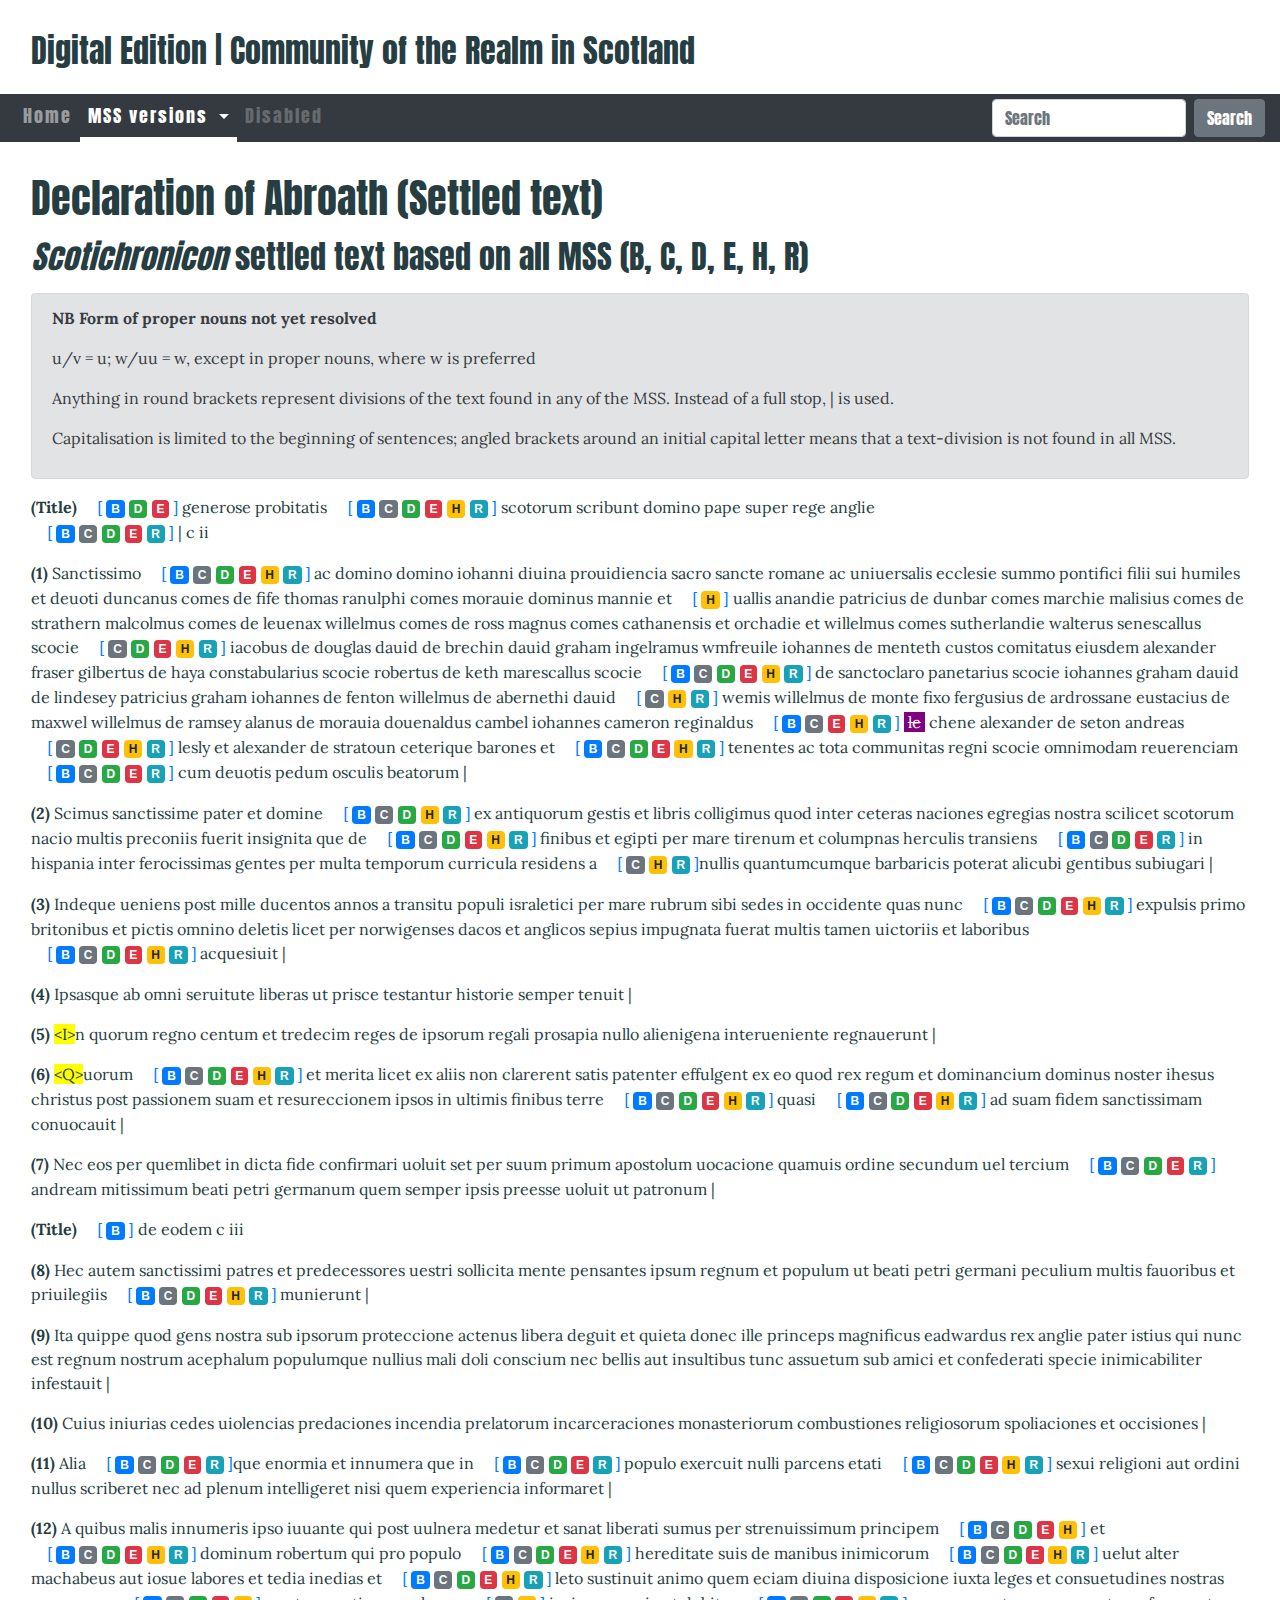
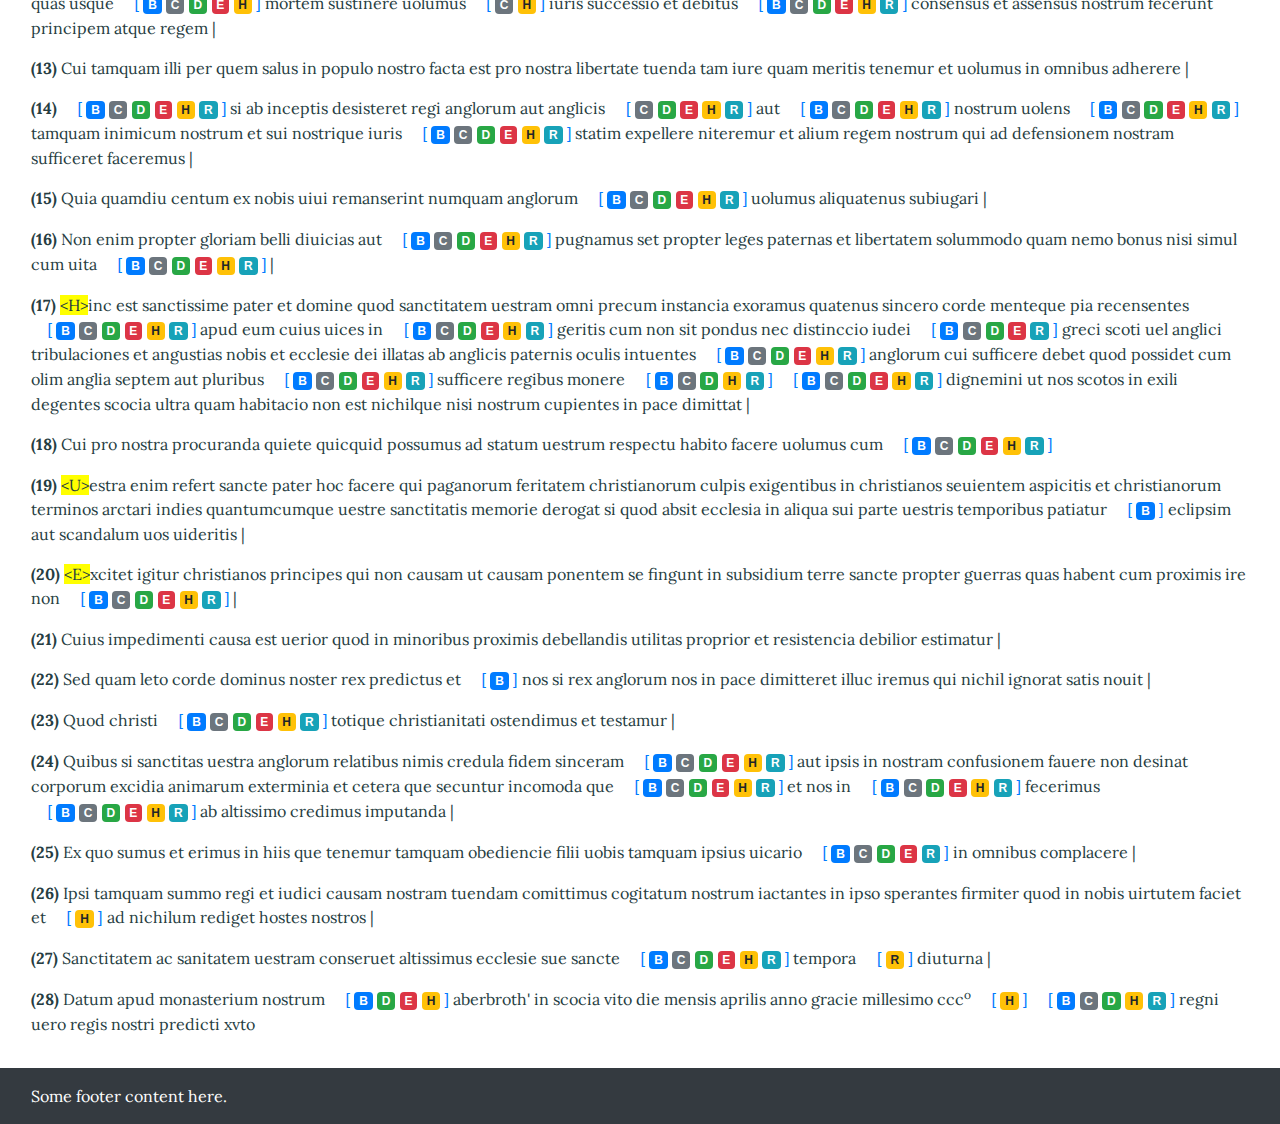
==== commit dc221eca: "Completed mark up of variations" ====
--- a/html/01-declaration-settled.html
+++ b/html/01-declaration-settled.html
@@ -114,40 +114,40 @@
                         <span class="text-section-start">(16)</span> Non enim propter gloriam belli diuicias aut <a tabindex="0" class="variation" role="button" data-placement="top" data-toggle="popover" data-trigger="focus" title="MSS: B, C, D, E, H, R" data-content="<ul class='list-group'><li class='list-group-item'><span class='badge badge-primary'>B:</span> honores</li><li class='list-group-item'><span class='badge badge-secondary'>C:</span> honores</li><li class='list-group-item'><span class='badge badge-success'>D:</span> honores</li><li class='list-group-item'><span class='badge badge-danger'>E:</span> honores</li><li class='list-group-item'><span class='badge badge-warning'>H:</span> honores</li><li class='list-group-item'><span class='badge badge-info'>R:</span> <strong>honorem</strong></li></ul>">[ <span class='badge badge-primary'>B</span> <span class='badge badge-secondary'>C</span> <span class='badge badge-success'>D</span> <span class='badge badge-danger'>E</span> <span class='badge badge-warning'>H</span> <span class='badge badge-info'>R</span> ]</a> pugnamus set propter leges paternas et libertatem solummodo quam nemo bonus nisi simul cum uita <a tabindex="0" class="variation" role="button" data-placement="top" data-toggle="popover" data-trigger="focus" title="MSS: B, C, D, E, H, R" data-content="<ul class='list-group'><li class='list-group-item'><span class='badge badge-primary'>B:</span> amittit</li><li class='list-group-item'><span class='badge badge-secondary'>C:</span> amittit</li><li class='list-group-item'><span class='badge badge-success'>D:</span> amittit</li><li class='list-group-item'><span class='badge badge-danger'>E:</span> amittit</li><li class='list-group-item'><span class='badge badge-warning'>H:</span> <strong>amittet</strong></li><li class='list-group-item'><span class='badge badge-info'>R:</span> amittit</li></ul>">[ <span class='badge badge-primary'>B</span> <span class='badge badge-secondary'>C</span> <span class='badge badge-success'>D</span> <span class='badge badge-danger'>E</span> <span class='badge badge-warning'>H</span> <span class='badge badge-info'>R</span> ]</a> |
                     </p>
                     <p>
-                        <span class="text-section-start">(17)</span> <span class="highlight">&lt;H&gt;</span>inc est sanctissime pater et domine quod sanctitatem uestram omni precum instancia exoramus quatenus sincero corde menteque pia recensentes <a tabindex="0" class="variation" role="button" data-placement="top" data-toggle="popover" data-trigger="focus" title="MSS: B, C, D, E, H, R" data-content="<ul class='list-group'><li class='list-group-item'><span class='badge badge-primary'>B:</span></li><li class='list-group-item'><span class='badge badge-secondary'>C:</span></li><li class='list-group-item'><span class='badge badge-success'>D:</span></li><li class='list-group-item'><span class='badge badge-danger'>E:</span></li><li class='list-group-item'><span class='badge badge-warning'>H:</span></li><li class='list-group-item'><span class='badge badge-info'>R:</span></li></ul>">[ <span class='badge badge-primary'>B</span> <span class='badge badge-secondary'>C</span> <span class='badge badge-success'>D</span> <span class='badge badge-danger'>E</span> <span class='badge badge-warning'>H</span> <span class='badge badge-info'>R</span> ]</a> apud eum cuius uices in <a tabindex="0" class="variation" role="button" data-placement="top" data-toggle="popover" data-trigger="focus" title="MSS: B, C, D, E, H, R" data-content="<ul class='list-group'><li class='list-group-item'><span class='badge badge-primary'>B:</span></li><li class='list-group-item'><span class='badge badge-secondary'>C:</span></li><li class='list-group-item'><span class='badge badge-success'>D:</span></li><li class='list-group-item'><span class='badge badge-danger'>E:</span></li><li class='list-group-item'><span class='badge badge-warning'>H:</span></li><li class='list-group-item'><span class='badge badge-info'>R:</span></li></ul>">[ <span class='badge badge-primary'>B</span> <span class='badge badge-secondary'>C</span> <span class='badge badge-success'>D</span> <span class='badge badge-danger'>E</span> <span class='badge badge-warning'>H</span> <span class='badge badge-info'>R</span> ]</a> geritis cum non sit pondus nec distinccio iudei <a tabindex="0" class="variation" role="button" data-placement="top" data-toggle="popover" data-trigger="focus" title="MSS: B, C, D, E, H, R" data-content="<ul class='list-group'><li class='list-group-item'><span class='badge badge-primary'>B:</span></li><li class='list-group-item'><span class='badge badge-secondary'>C:</span></li><li class='list-group-item'><span class='badge badge-success'>D:</span></li><li class='list-group-item'><span class='badge badge-danger'>E:</span></li><li class='list-group-item'><span class='badge badge-warning'>H:</span></li><li class='list-group-item'><span class='badge badge-info'>R:</span></li></ul>">[ <span class='badge badge-primary'>B</span> <span class='badge badge-secondary'>C</span> <span class='badge badge-success'>D</span> <span class='badge badge-danger'>E</span> <span class='badge badge-warning'>H</span> <span class='badge badge-info'>R</span> ]</a> greci scoti uel anglici tribulaciones et angustias nobis et ecclesie dei illatas ab anglicis paternis oculis intuentes <a tabindex="0" class="variation" role="button" data-placement="top" data-toggle="popover" data-trigger="focus" title="MSS: B, C, D, E, H, R" data-content="<ul class='list-group'><li class='list-group-item'><span class='badge badge-primary'>B:</span></li><li class='list-group-item'><span class='badge badge-secondary'>C:</span></li><li class='list-group-item'><span class='badge badge-success'>D:</span></li><li class='list-group-item'><span class='badge badge-danger'>E:</span></li><li class='list-group-item'><span class='badge badge-warning'>H:</span></li><li class='list-group-item'><span class='badge badge-info'>R:</span></li></ul>">[ <span class='badge badge-primary'>B</span> <span class='badge badge-secondary'>C</span> <span class='badge badge-success'>D</span> <span class='badge badge-danger'>E</span> <span class='badge badge-warning'>H</span> <span class='badge badge-info'>R</span> ]</a> anglorum cui sufficere debet quod possidet cum olim anglia septem aut pluribus <a tabindex="0" class="variation" role="button" data-placement="top" data-toggle="popover" data-trigger="focus" title="MSS: B, C, D, E, H, R" data-content="<ul class='list-group'><li class='list-group-item'><span class='badge badge-primary'>B:</span></li><li class='list-group-item'><span class='badge badge-secondary'>C:</span></li><li class='list-group-item'><span class='badge badge-success'>D:</span></li><li class='list-group-item'><span class='badge badge-danger'>E:</span></li><li class='list-group-item'><span class='badge badge-warning'>H:</span></li><li class='list-group-item'><span class='badge badge-info'>R:</span></li></ul>">[ <span class='badge badge-primary'>B</span> <span class='badge badge-secondary'>C</span> <span class='badge badge-success'>D</span> <span class='badge badge-danger'>E</span> <span class='badge badge-warning'>H</span> <span class='badge badge-info'>R</span> ]</a> sufficere regibus monere <a tabindex="0" class="variation" role="button" data-placement="top" data-toggle="popover" data-trigger="focus" title="MSS: B, C, D, E, H, R" data-content="<ul class='list-group'><li class='list-group-item'><span class='badge badge-primary'>B:</span></li><li class='list-group-item'><span class='badge badge-secondary'>C:</span></li><li class='list-group-item'><span class='badge badge-success'>D:</span></li><li class='list-group-item'><span class='badge badge-danger'>E:</span></li><li class='list-group-item'><span class='badge badge-warning'>H:</span></li><li class='list-group-item'><span class='badge badge-info'>R:</span></li></ul>">[ <span class='badge badge-primary'>B</span> <span class='badge badge-secondary'>C</span> <span class='badge badge-success'>D</span> <span class='badge badge-danger'>E</span> <span class='badge badge-warning'>H</span> <span class='badge badge-info'>R</span> ]</a> <a tabindex="0" class="variation" role="button" data-placement="top" data-toggle="popover" data-trigger="focus" title="MSS: B, C, D, E, H, R" data-content="<ul class='list-group'><li class='list-group-item'><span class='badge badge-primary'>B:</span></li><li class='list-group-item'><span class='badge badge-secondary'>C:</span></li><li class='list-group-item'><span class='badge badge-success'>D:</span></li><li class='list-group-item'><span class='badge badge-danger'>E:</span></li><li class='list-group-item'><span class='badge badge-warning'>H:</span></li><li class='list-group-item'><span class='badge badge-info'>R:</span></li></ul>">[ <span class='badge badge-primary'>B</span> <span class='badge badge-secondary'>C</span> <span class='badge badge-success'>D</span> <span class='badge badge-danger'>E</span> <span class='badge badge-warning'>H</span> <span class='badge badge-info'>R</span> ]</a> dignemini ut nos scotos in exili degentes scocia ultra quam habitacio non est nichilque nisi nostrum cupientes in pace dimittat | 
+                        <span class="text-section-start">(17)</span> <span class="highlight">&lt;H&gt;</span>inc est sanctissime pater et domine quod sanctitatem uestram omni precum instancia exoramus quatenus sincero corde menteque pia recensentes <a tabindex="0" class="variation" role="button" data-placement="top" data-toggle="popover" data-trigger="focus" title="MSS: B, C, D, E, H, R" data-content="<ul class='list-group'><li class='list-group-item'><span class='badge badge-primary'>B:</span> quod</li><li class='list-group-item'><span class='badge badge-secondary'>C:</span> quod</li><li class='list-group-item'><span class='badge badge-success'>D:</span> quod</li><li class='list-group-item'><span class='badge badge-danger'>E:</span> quod</li><li class='list-group-item'><span class='badge badge-warning'>H:</span> quod</li><li class='list-group-item'><span class='badge badge-info'>R:</span> <strong>et</strong></li></ul>">[ <span class='badge badge-primary'>B</span> <span class='badge badge-secondary'>C</span> <span class='badge badge-success'>D</span> <span class='badge badge-danger'>E</span> <span class='badge badge-warning'>H</span> <span class='badge badge-info'>R</span> ]</a> apud eum cuius uices in <a tabindex="0" class="variation" role="button" data-placement="top" data-toggle="popover" data-trigger="focus" title="MSS: B, C, D, E, H, R" data-content="<ul class='list-group'><li class='list-group-item'><span class='badge badge-primary'>B:</span> terra</li><li class='list-group-item'><span class='badge badge-secondary'>C:</span> terris</li><li class='list-group-item'><span class='badge badge-success'>D:</span> terris</li><li class='list-group-item'><span class='badge badge-danger'>E:</span> terris</li><li class='list-group-item'><span class='badge badge-warning'>H:</span> terra</li><li class='list-group-item'><span class='badge badge-info'>R:</span> terris</li></ul>">[ <span class='badge badge-primary'>B</span> <span class='badge badge-secondary'>C</span> <span class='badge badge-success'>D</span> <span class='badge badge-danger'>E</span> <span class='badge badge-warning'>H</span> <span class='badge badge-info'>R</span> ]</a> geritis cum non sit pondus nec distinccio iudei <a tabindex="0" class="variation" role="button" data-placement="top" data-toggle="popover" data-trigger="focus" title="MSS: B, C, D, E, R" data-content="<ul class='list-group'><li class='list-group-item'><span class='badge badge-primary'>B:</span> et</li><li class='list-group-item'><span class='badge badge-secondary'>C:</span> et</li><li class='list-group-item'><span class='badge badge-success'>D:</span> et</li><li class='list-group-item'><span class='badge badge-danger'>E:</span> et</li><li class='list-group-item'><span class='badge badge-info'>R:</span></li></ul>">[ <span class='badge badge-primary'>B</span> <span class='badge badge-secondary'>C</span> <span class='badge badge-success'>D</span> <span class='badge badge-danger'>E</span> <span class='badge badge-info'>R</span> ]</a> greci scoti uel anglici tribulaciones et angustias nobis et ecclesie dei illatas ab anglicis paternis oculis intuentes <a tabindex="0" class="variation" role="button" data-placement="top" data-toggle="popover" data-trigger="focus" title="MSS: B, C, D, E, H, R" data-content="<ul class='list-group'><li class='list-group-item'><span class='badge badge-primary'>B:</span> regis</li><li class='list-group-item'><span class='badge badge-secondary'>C:</span> regi</li><li class='list-group-item'><span class='badge badge-success'>D:</span> regis</li><li class='list-group-item'><span class='badge badge-danger'>E:</span> regi</li><li class='list-group-item'><span class='badge badge-warning'>H:</span> regi</li><li class='list-group-item'><span class='badge badge-info'>R:</span> regi</li></ul>">[ <span class='badge badge-primary'>B</span> <span class='badge badge-secondary'>C</span> <span class='badge badge-success'>D</span> <span class='badge badge-danger'>E</span> <span class='badge badge-warning'>H</span> <span class='badge badge-info'>R</span> ]</a> anglorum cui sufficere debet quod possidet cum olim anglia septem aut pluribus <a tabindex="0" class="variation" role="button" data-placement="top" data-toggle="popover" data-trigger="focus" title="MSS: B, C, D, E, H, R" data-content="<ul class='list-group'><li class='list-group-item'><span class='badge badge-primary'>B:</span> solebat</li><li class='list-group-item'><span class='badge badge-secondary'>C:</span> solebat</li><li class='list-group-item'><span class='badge badge-success'>D:</span> solebat</li><li class='list-group-item'><span class='badge badge-danger'>E:</span> solebat</li><li class='list-group-item'><span class='badge badge-warning'>H:</span> <strong>solet</strong></li><li class='list-group-item'><span class='badge badge-info'>R:</span> solebat</li></ul>">[ <span class='badge badge-primary'>B</span> <span class='badge badge-secondary'>C</span> <span class='badge badge-success'>D</span> <span class='badge badge-danger'>E</span> <span class='badge badge-warning'>H</span> <span class='badge badge-info'>R</span> ]</a> sufficere regibus monere <a tabindex="0" class="variation" role="button" data-placement="top" data-toggle="popover" data-trigger="focus" title="MSS: B, C, D, H, R" data-content="<ul class='list-group'><li class='list-group-item'><span class='badge badge-primary'>B:</span> et</li><li class='list-group-item'><span class='badge badge-secondary'>C:</span> et</li><li class='list-group-item'><span class='badge badge-success'>D:</span> et</li><li class='list-group-item'><span class='badge badge-warning'>H:</span> et</li><li class='list-group-item'><span class='badge badge-info'>R:</span> et</li></ul>">[ <span class='badge badge-primary'>B</span> <span class='badge badge-secondary'>C</span> <span class='badge badge-success'>D</span> <span class='badge badge-warning'>H</span> <span class='badge badge-info'>R</span> ]</a> <a tabindex="0" class="variation" role="button" data-placement="top" data-toggle="popover" data-trigger="focus" title="MSS: B, C, D, E, H, R" data-content="<ul class='list-group'><li class='list-group-item'><span class='badge badge-primary'>B:</span> exhortari</li><li class='list-group-item'><span class='badge badge-secondary'>C:</span> exhortari</li><li class='list-group-item'><span class='badge badge-success'>D:</span> exhortari</li><li class='list-group-item'><span class='badge badge-danger'>E:</span> exhortari</li><li class='list-group-item'><span class='badge badge-warning'>H:</span> <strong>exhortare</strong></li><li class='list-group-item'><span class='badge badge-info'>R:</span> exhortari</li></ul>">[ <span class='badge badge-primary'>B</span> <span class='badge badge-secondary'>C</span> <span class='badge badge-success'>D</span> <span class='badge badge-danger'>E</span> <span class='badge badge-warning'>H</span> <span class='badge badge-info'>R</span> ]</a> dignemini ut nos scotos in exili degentes scocia ultra quam habitacio non est nichilque nisi nostrum cupientes in pace dimittat | 
                     </p>
                     <p>
-                        <span class="text-section-start">(18)</span> Cui pro nostra procuranda quiete quicquid possumus ad statum uestrum respectu habito facere uolumus cum <a tabindex="0" class="variation" role="button" data-placement="top" data-toggle="popover" data-trigger="focus" title="MSS: B, C, D, E, H, R" data-content="<ul class='list-group'><li class='list-group-item'><span class='badge badge-primary'>B:</span></li><li class='list-group-item'><span class='badge badge-secondary'>C:</span></li><li class='list-group-item'><span class='badge badge-success'>D:</span></li><li class='list-group-item'><span class='badge badge-danger'>E:</span></li><li class='list-group-item'><span class='badge badge-warning'>H:</span></li><li class='list-group-item'><span class='badge badge-info'>R:</span></li></ul>">[ <span class='badge badge-primary'>B</span> <span class='badge badge-secondary'>C</span> <span class='badge badge-success'>D</span> <span class='badge badge-danger'>E</span> <span class='badge badge-warning'>H</span> <span class='badge badge-info'>R</span> ]</a>
+                        <span class="text-section-start">(18)</span> Cui pro nostra procuranda quiete quicquid possumus ad statum uestrum respectu habito facere uolumus cum <a tabindex="0" class="variation" role="button" data-placement="top" data-toggle="popover" data-trigger="focus" title="MSS: B, C, D, E, H, R" data-content="<ul class='list-group'><li class='list-group-item'><span class='badge badge-primary'>B:</span> affectu</li><li class='list-group-item'><span class='badge badge-secondary'>C:</span> effectu</li><li class='list-group-item'><span class='badge badge-success'>D:</span> affectu</li><li class='list-group-item'><span class='badge badge-danger'>E:</span> effectu</li><li class='list-group-item'><span class='badge badge-warning'>H:</span> effectu</li><li class='list-group-item'><span class='badge badge-info'>R:</span> effectu</li></ul>">[ <span class='badge badge-primary'>B</span> <span class='badge badge-secondary'>C</span> <span class='badge badge-success'>D</span> <span class='badge badge-danger'>E</span> <span class='badge badge-warning'>H</span> <span class='badge badge-info'>R</span> ]</a>
                     </p>
                     <p>
-                        <span class="text-section-start">(19)</span> <span class="highlight">&lt;U&gt;</span>estra enim refert sancte pater hoc facere qui paganorum feritatem christianorum culpis exigentibus in christianos seuientem aspicitis et christianorum terminos arctari indies quantumcumque uestre sanctitatis memorie derogat si quod absit ecclesia in aliqua sui parte uestris temporibus patiatur <a tabindex="0" class="variation" role="button" data-placement="top" data-toggle="popover" data-trigger="focus" title="MSS: B, C, D, E, H, R" data-content="<ul class='list-group'><li class='list-group-item'><span class='badge badge-primary'>B:</span></li><li class='list-group-item'><span class='badge badge-secondary'>C:</span></li><li class='list-group-item'><span class='badge badge-success'>D:</span></li><li class='list-group-item'><span class='badge badge-danger'>E:</span></li><li class='list-group-item'><span class='badge badge-warning'>H:</span></li><li class='list-group-item'><span class='badge badge-info'>R:</span></li></ul>">[ <span class='badge badge-primary'>B</span> <span class='badge badge-secondary'>C</span> <span class='badge badge-success'>D</span> <span class='badge badge-danger'>E</span> <span class='badge badge-warning'>H</span> <span class='badge badge-info'>R</span> ]</a> eclipsim aut scandalum uos uideritis | 
+                        <span class="text-section-start">(19)</span> <span class="highlight">&lt;U&gt;</span>estra enim refert sancte pater hoc facere qui paganorum feritatem christianorum culpis exigentibus in christianos seuientem aspicitis et christianorum terminos arctari indies quantumcumque uestre sanctitatis memorie derogat si quod absit ecclesia in aliqua sui parte uestris temporibus patiatur <a tabindex="0" class="variation" role="button" data-placement="top" data-toggle="popover" data-trigger="focus" title="MSS: B" data-content="<ul class='list-group'><li class='list-group-item'><span class='badge badge-primary'>B:</span> <strong>in</strong></li></ul>">[ <span class='badge badge-primary'>B</span> ]</a> eclipsim aut scandalum uos uideritis | 
                     </p>
                     <p>
-                        <span class="text-section-start">(20)</span> <span class="highlight">&lt;E&gt;</span>xcitet igitur christianos principes qui non causam ut causam ponentem se fingunt in subsidium terre sancte propter guerras quas habent cum proximis ire non <a tabindex="0" class="variation" role="button" data-placement="top" data-toggle="popover" data-trigger="focus" title="MSS: B, C, D, E, H, R" data-content="<ul class='list-group'><li class='list-group-item'><span class='badge badge-primary'>B:</span></li><li class='list-group-item'><span class='badge badge-secondary'>C:</span></li><li class='list-group-item'><span class='badge badge-success'>D:</span></li><li class='list-group-item'><span class='badge badge-danger'>E:</span></li><li class='list-group-item'><span class='badge badge-warning'>H:</span></li><li class='list-group-item'><span class='badge badge-info'>R:</span></li></ul>">[ <span class='badge badge-primary'>B</span> <span class='badge badge-secondary'>C</span> <span class='badge badge-success'>D</span> <span class='badge badge-danger'>E</span> <span class='badge badge-warning'>H</span> <span class='badge badge-info'>R</span> ]</a> |
+                        <span class="text-section-start">(20)</span> <span class="highlight">&lt;E&gt;</span>xcitet igitur christianos principes qui non causam ut causam ponentem se fingunt in subsidium terre sancte propter guerras quas habent cum proximis ire non <a tabindex="0" class="variation" role="button" data-placement="top" data-toggle="popover" data-trigger="focus" title="MSS: B, C, D, E, H, R" data-content="<ul class='list-group'><li class='list-group-item'><span class='badge badge-primary'>B:</span> posse</li><li class='list-group-item'><span class='badge badge-secondary'>C:</span> posse</li><li class='list-group-item'><span class='badge badge-success'>D:</span> posse</li><li class='list-group-item'><span class='badge badge-danger'>E:</span> posse</li><li class='list-group-item'><span class='badge badge-warning'>H:</span> posse</li><li class='list-group-item'><span class='badge badge-info'>R:</span> <strong>possunt</strong></li></ul>">[ <span class='badge badge-primary'>B</span> <span class='badge badge-secondary'>C</span> <span class='badge badge-success'>D</span> <span class='badge badge-danger'>E</span> <span class='badge badge-warning'>H</span> <span class='badge badge-info'>R</span> ]</a> |
                     </p>
                     <p>
                         <span class="text-section-start">(21)</span> Cuius impedimenti causa est uerior quod in minoribus proximis debellandis utilitas proprior et resistencia debilior estimatur | 
                     </p>
                     <p>
-                        <span class="text-section-start">(22)</span> Sed quam leto corde dominus noster rex predictus et <a tabindex="0" class="variation" role="button" data-placement="top" data-toggle="popover" data-trigger="focus" title="MSS: B, C, D, E, H, R" data-content="<ul class='list-group'><li class='list-group-item'><span class='badge badge-primary'>B:</span></li><li class='list-group-item'><span class='badge badge-secondary'>C:</span></li><li class='list-group-item'><span class='badge badge-success'>D:</span></li><li class='list-group-item'><span class='badge badge-danger'>E:</span></li><li class='list-group-item'><span class='badge badge-warning'>H:</span></li><li class='list-group-item'><span class='badge badge-info'>R:</span></li></ul>">[ <span class='badge badge-primary'>B</span> <span class='badge badge-secondary'>C</span> <span class='badge badge-success'>D</span> <span class='badge badge-danger'>E</span> <span class='badge badge-warning'>H</span> <span class='badge badge-info'>R</span> ]</a> nos si rex anglorum nos in pace dimitteret illuc iremus qui nichil ignorat satis nouit | 
+                        <span class="text-section-start">(22)</span> Sed quam leto corde dominus noster rex predictus et <a tabindex="0" class="variation" role="button" data-placement="top" data-toggle="popover" data-trigger="focus" title="MSS: B" data-content="<ul class='list-group'><li class='list-group-item'><span class='badge badge-primary'>B:</span> <strong>dominus</strong></li></ul>">[ <span class='badge badge-primary'>B</span> ]</a> nos si rex anglorum nos in pace dimitteret illuc iremus qui nichil ignorat satis nouit | 
                     </p>
                     <p>
-                        <span class="text-section-start">(23)</span> Quod christi <a tabindex="0" class="variation" role="button" data-placement="top" data-toggle="popover" data-trigger="focus" title="MSS: B, C, D, E, H, R" data-content="<ul class='list-group'><li class='list-group-item'><span class='badge badge-primary'>B:</span></li><li class='list-group-item'><span class='badge badge-secondary'>C:</span></li><li class='list-group-item'><span class='badge badge-success'>D:</span></li><li class='list-group-item'><span class='badge badge-danger'>E:</span></li><li class='list-group-item'><span class='badge badge-warning'>H:</span></li><li class='list-group-item'><span class='badge badge-info'>R:</span></li></ul>">[ <span class='badge badge-primary'>B</span> <span class='badge badge-secondary'>C</span> <span class='badge badge-success'>D</span> <span class='badge badge-danger'>E</span> <span class='badge badge-warning'>H</span> <span class='badge badge-info'>R</span> ]</a> totique christianitati ostendimus et testamur |
+                        <span class="text-section-start">(23)</span> Quod christi <a tabindex="0" class="variation" role="button" data-placement="top" data-toggle="popover" data-trigger="focus" title="MSS: B, C, D, E, H, R" data-content="<ul class='list-group'><li class='list-group-item'><span class='badge badge-primary'>B:</span> vicario</li><li class='list-group-item'><span class='badge badge-secondary'>C:</span> vicario</li><li class='list-group-item'><span class='badge badge-success'>D:</span> uocato</li><li class='list-group-item'><span class='badge badge-danger'>E:</span> uocato</li><li class='list-group-item'><span class='badge badge-warning'>H:</span> vicario</li><li class='list-group-item'><span class='badge badge-info'>R:</span> vicario</li></ul>">[ <span class='badge badge-primary'>B</span> <span class='badge badge-secondary'>C</span> <span class='badge badge-success'>D</span> <span class='badge badge-danger'>E</span> <span class='badge badge-warning'>H</span> <span class='badge badge-info'>R</span> ]</a> totique christianitati ostendimus et testamur |
                     </p>
                     <p>
-                        <span class="text-section-start">(24)</span> Quibus si sanctitas uestra anglorum relatibus nimis credula fidem sinceram <a tabindex="0" class="variation" role="button" data-placement="top" data-toggle="popover" data-trigger="focus" title="MSS: B, C, D, E, H, R" data-content="<ul class='list-group'><li class='list-group-item'><span class='badge badge-primary'>B:</span></li><li class='list-group-item'><span class='badge badge-secondary'>C:</span></li><li class='list-group-item'><span class='badge badge-success'>D:</span></li><li class='list-group-item'><span class='badge badge-danger'>E:</span></li><li class='list-group-item'><span class='badge badge-warning'>H:</span></li><li class='list-group-item'><span class='badge badge-info'>R:</span></li></ul>">[ <span class='badge badge-primary'>B</span> <span class='badge badge-secondary'>C</span> <span class='badge badge-success'>D</span> <span class='badge badge-danger'>E</span> <span class='badge badge-warning'>H</span> <span class='badge badge-info'>R</span> ]</a> aut ipsis in nostram confusionem fauere non desinat corporum excidia animarum exterminia et cetera que secuntur incomoda que <a tabindex="0" class="variation" role="button" data-placement="top" data-toggle="popover" data-trigger="focus" title="MSS: B, C, D, E, H, R" data-content="<ul class='list-group'><li class='list-group-item'><span class='badge badge-primary'>B:</span></li><li class='list-group-item'><span class='badge badge-secondary'>C:</span></li><li class='list-group-item'><span class='badge badge-success'>D:</span></li><li class='list-group-item'><span class='badge badge-danger'>E:</span></li><li class='list-group-item'><span class='badge badge-warning'>H:</span></li><li class='list-group-item'><span class='badge badge-info'>R:</span></li></ul>">[ <span class='badge badge-primary'>B</span> <span class='badge badge-secondary'>C</span> <span class='badge badge-success'>D</span> <span class='badge badge-danger'>E</span> <span class='badge badge-warning'>H</span> <span class='badge badge-info'>R</span> ]</a> et nos in <a tabindex="0" class="variation" role="button" data-placement="top" data-toggle="popover" data-trigger="focus" title="MSS: B, C, D, E, H, R" data-content="<ul class='list-group'><li class='list-group-item'><span class='badge badge-primary'>B:</span></li><li class='list-group-item'><span class='badge badge-secondary'>C:</span></li><li class='list-group-item'><span class='badge badge-success'>D:</span></li><li class='list-group-item'><span class='badge badge-danger'>E:</span></li><li class='list-group-item'><span class='badge badge-warning'>H:</span></li><li class='list-group-item'><span class='badge badge-info'>R:</span></li></ul>">[ <span class='badge badge-primary'>B</span> <span class='badge badge-secondary'>C</span> <span class='badge badge-success'>D</span> <span class='badge badge-danger'>E</span> <span class='badge badge-warning'>H</span> <span class='badge badge-info'>R</span> ]</a> fecerimus <a tabindex="0" class="variation" role="button" data-placement="top" data-toggle="popover" data-trigger="focus" title="MSS: B, C, D, E, H, R" data-content="<ul class='list-group'><li class='list-group-item'><span class='badge badge-primary'>B:</span></li><li class='list-group-item'><span class='badge badge-secondary'>C:</span></li><li class='list-group-item'><span class='badge badge-success'>D:</span></li><li class='list-group-item'><span class='badge badge-danger'>E:</span></li><li class='list-group-item'><span class='badge badge-warning'>H:</span></li><li class='list-group-item'><span class='badge badge-info'>R:</span></li></ul>">[ <span class='badge badge-primary'>B</span> <span class='badge badge-secondary'>C</span> <span class='badge badge-success'>D</span> <span class='badge badge-danger'>E</span> <span class='badge badge-warning'>H</span> <span class='badge badge-info'>R</span> ]</a> ab altissimo credimus imputanda | 
+                        <span class="text-section-start">(24)</span> Quibus si sanctitas uestra anglorum relatibus nimis credula fidem sinceram <a tabindex="0" class="variation" role="button" data-placement="top" data-toggle="popover" data-trigger="focus" title="MSS: B, C, D, E, H, R" data-content="<ul class='list-group'><li class='list-group-item'><span class='badge badge-primary'>B:</span> adhibebat</li><li class='list-group-item'><span class='badge badge-secondary'>C:</span> adhibeat</li><li class='list-group-item'><span class='badge badge-success'>D:</span> adhibebat</li><li class='list-group-item'><span class='badge badge-danger'>E:</span> adhibebat</li><li class='list-group-item'><span class='badge badge-warning'>H:</span> adhibeat</li><li class='list-group-item'><span class='badge badge-info'>R:</span> adhibeat</li></ul>">[ <span class='badge badge-primary'>B</span> <span class='badge badge-secondary'>C</span> <span class='badge badge-success'>D</span> <span class='badge badge-danger'>E</span> <span class='badge badge-warning'>H</span> <span class='badge badge-info'>R</span> ]</a> aut ipsis in nostram confusionem fauere non desinat corporum excidia animarum exterminia et cetera que secuntur incomoda que <a tabindex="0" class="variation" role="button" data-placement="top" data-toggle="popover" data-trigger="focus" title="MSS: B, C, D, E, H, R" data-content="<ul class='list-group'><li class='list-group-item'><span class='badge badge-primary'>B:</span> nobis ipsi</li><li class='list-group-item'><span class='badge badge-secondary'>C:</span> ipsi in nobis</li><li class='list-group-item'><span class='badge badge-success'>D:</span> ipsi in nobis</li><li class='list-group-item'><span class='badge badge-danger'>E:</span> nobis ipsi</li><li class='list-group-item'><span class='badge badge-warning'>H:</span> ipsi in nobis</li><li class='list-group-item'><span class='badge badge-info'>R:</span> ipsi in nobis</li></ul>">[ <span class='badge badge-primary'>B</span> <span class='badge badge-secondary'>C</span> <span class='badge badge-success'>D</span> <span class='badge badge-danger'>E</span> <span class='badge badge-warning'>H</span> <span class='badge badge-info'>R</span> ]</a> et nos in <a tabindex="0" class="variation" role="button" data-placement="top" data-toggle="popover" data-trigger="focus" title="MSS: B, C, D, E, H, R" data-content="<ul class='list-group'><li class='list-group-item'><span class='badge badge-primary'>B:</span> ipsi</li><li class='list-group-item'><span class='badge badge-secondary'>C:</span> ipsis</li><li class='list-group-item'><span class='badge badge-success'>D:</span> ipsis</li><li class='list-group-item'><span class='badge badge-danger'>E:</span> ipsi</li><li class='list-group-item'><span class='badge badge-warning'>H:</span> <strong>ipsos</strong></li><li class='list-group-item'><span class='badge badge-info'>R:</span> ipsis</li></ul>">[ <span class='badge badge-primary'>B</span> <span class='badge badge-secondary'>C</span> <span class='badge badge-success'>D</span> <span class='badge badge-danger'>E</span> <span class='badge badge-warning'>H</span> <span class='badge badge-info'>R</span> ]</a> fecerimus <a tabindex="0" class="variation" role="button" data-placement="top" data-toggle="popover" data-trigger="focus" title="MSS: B, C, D, E, H, R" data-content="<ul class='list-group'><li class='list-group-item'><span class='badge badge-primary'>B:</span> vobis</li><li class='list-group-item'><span class='badge badge-secondary'>C:</span> vobis</li><li class='list-group-item'><span class='badge badge-success'>D:</span> <strong>Nobis</strong></li><li class='list-group-item'><span class='badge badge-danger'>E:</span> vobis</li><li class='list-group-item'><span class='badge badge-warning'>H:</span> vobis</li><li class='list-group-item'><span class='badge badge-info'>R:</span> vobis</li></ul>">[ <span class='badge badge-primary'>B</span> <span class='badge badge-secondary'>C</span> <span class='badge badge-success'>D</span> <span class='badge badge-danger'>E</span> <span class='badge badge-warning'>H</span> <span class='badge badge-info'>R</span> ]</a> ab altissimo credimus imputanda | 
                     </p>
                     <p>
-                        <span class="text-section-start">(25)</span> Ex quo sumus et erimus in hiis que tenemur tamquam obediencie filii uobis tamquam ipsius uicario <a tabindex="0" class="variation" role="button" data-placement="top" data-toggle="popover" data-trigger="focus" title="MSS: B, C, D, E, H, R" data-content="<ul class='list-group'><li class='list-group-item'><span class='badge badge-primary'>B:</span></li><li class='list-group-item'><span class='badge badge-secondary'>C:</span></li><li class='list-group-item'><span class='badge badge-success'>D:</span></li><li class='list-group-item'><span class='badge badge-danger'>E:</span></li><li class='list-group-item'><span class='badge badge-warning'>H:</span></li><li class='list-group-item'><span class='badge badge-info'>R:</span></li></ul>">[ <span class='badge badge-primary'>B</span> <span class='badge badge-secondary'>C</span> <span class='badge badge-success'>D</span> <span class='badge badge-danger'>E</span> <span class='badge badge-warning'>H</span> <span class='badge badge-info'>R</span> ]</a> in omnibus complacere | 
+                        <span class="text-section-start">(25)</span> Ex quo sumus et erimus in hiis que tenemur tamquam obediencie filii uobis tamquam ipsius uicario <a tabindex="0" class="variation" role="button" data-placement="top" data-toggle="popover" data-trigger="focus" title="MSS: B, C, D, E, R" data-content="<ul class='list-group'><li class='list-group-item'><span class='badge badge-primary'>B:</span> parati</li><li class='list-group-item'><span class='badge badge-secondary'>C:</span> parati</li><li class='list-group-item'><span class='badge badge-success'>D:</span> parati</li><li class='list-group-item'><span class='badge badge-danger'>E:</span> parati</li><li class='list-group-item'><span class='badge badge-info'>R:</span> parati</li></ul>">[ <span class='badge badge-primary'>B</span> <span class='badge badge-secondary'>C</span> <span class='badge badge-success'>D</span> <span class='badge badge-danger'>E</span> <span class='badge badge-info'>R</span> ]</a> in omnibus complacere | 
                     </p>
                     <p>
-                        <span class="text-section-start">(26)</span> Ipsi tamquam summo regi et iudici causam nostram tuendam comittimus cogitatum nostrum iactantes in ipso sperantes firmiter quod in nobis uirtutem faciet et <a tabindex="0" class="variation" role="button" data-placement="top" data-toggle="popover" data-trigger="focus" title="MSS: B, C, D, E, H, R" data-content="<ul class='list-group'><li class='list-group-item'><span class='badge badge-primary'>B:</span></li><li class='list-group-item'><span class='badge badge-secondary'>C:</span></li><li class='list-group-item'><span class='badge badge-success'>D:</span></li><li class='list-group-item'><span class='badge badge-danger'>E:</span></li><li class='list-group-item'><span class='badge badge-warning'>H:</span></li><li class='list-group-item'><span class='badge badge-info'>R:</span></li></ul>">[ <span class='badge badge-primary'>B</span> <span class='badge badge-secondary'>C</span> <span class='badge badge-success'>D</span> <span class='badge badge-danger'>E</span> <span class='badge badge-warning'>H</span> <span class='badge badge-info'>R</span> ]</a> ad nichilum rediget hostes nostros | 
+                        <span class="text-section-start">(26)</span> Ipsi tamquam summo regi et iudici causam nostram tuendam comittimus cogitatum nostrum iactantes in ipso sperantes firmiter quod in nobis uirtutem faciet et <a tabindex="0" class="variation" role="button" data-placement="top" data-toggle="popover" data-trigger="focus" title="MSS: H" data-content="<ul class='list-group'><li class='list-group-item'><span class='badge badge-warning'>H:</span> <strong>ipse</strong></li></ul>">[ <span class='badge badge-warning'>H</span> ]</a> ad nichilum rediget hostes nostros | 
                     </p>
                     <p>
-                        <span class="text-section-start">(27)</span> Sanctitatem ac sanitatem uestram conseruet altissimus ecclesie sue sancte <a tabindex="0" class="variation" role="button" data-placement="top" data-toggle="popover" data-trigger="focus" title="MSS: B, C, D, E, H, R" data-content="<ul class='list-group'><li class='list-group-item'><span class='badge badge-primary'>B:</span></li><li class='list-group-item'><span class='badge badge-secondary'>C:</span></li><li class='list-group-item'><span class='badge badge-success'>D:</span></li><li class='list-group-item'><span class='badge badge-danger'>E:</span></li><li class='list-group-item'><span class='badge badge-warning'>H:</span></li><li class='list-group-item'><span class='badge badge-info'>R:</span></li></ul>">[ <span class='badge badge-primary'>B</span> <span class='badge badge-secondary'>C</span> <span class='badge badge-success'>D</span> <span class='badge badge-danger'>E</span> <span class='badge badge-warning'>H</span> <span class='badge badge-info'>R</span> ]</a> tempora <a tabindex="0" class="variation" role="button" data-placement="top" data-toggle="popover" data-trigger="focus" title="MSS: B, C, D, E, H, R" data-content="<ul class='list-group'><li class='list-group-item'><span class='badge badge-primary'>B:</span></li><li class='list-group-item'><span class='badge badge-secondary'>C:</span></li><li class='list-group-item'><span class='badge badge-success'>D:</span></li><li class='list-group-item'><span class='badge badge-danger'>E:</span></li><li class='list-group-item'><span class='badge badge-warning'>H:</span></li><li class='list-group-item'><span class='badge badge-info'>R:</span></li></ul>">[ <span class='badge badge-primary'>B</span> <span class='badge badge-secondary'>C</span> <span class='badge badge-success'>D</span> <span class='badge badge-danger'>E</span> <span class='badge badge-warning'>H</span> <span class='badge badge-info'>R</span> ]</a> diuturna | 
+                        <span class="text-section-start">(27)</span> Sanctitatem ac sanitatem uestram conseruet altissimus ecclesie sue sancte <a tabindex="0" class="variation" role="button" data-placement="top" data-toggle="popover" data-trigger="focus" title="MSS: B, C, D, E, H, R" data-content="<ul class='list-group'><li class='list-group-item'><span class='badge badge-primary'>B:</span> per</li><li class='list-group-item'><span class='badge badge-secondary'>C:</span> per</li><li class='list-group-item'><span class='badge badge-success'>D:</span> per</li><li class='list-group-item'><span class='badge badge-danger'>E:</span> per</li><li class='list-group-item'><span class='badge badge-warning'>H:</span> per</li><li class='list-group-item'><span class='badge badge-info'>R:</span> <strong>ad</strong></li></ul>">[ <span class='badge badge-primary'>B</span> <span class='badge badge-secondary'>C</span> <span class='badge badge-success'>D</span> <span class='badge badge-danger'>E</span> <span class='badge badge-warning'>H</span> <span class='badge badge-info'>R</span> ]</a> tempora <a tabindex="0" class="variation" role="button" data-placement="top" data-toggle="popover" data-trigger="focus" title="MSS: H" data-content="<ul class='list-group'><li class='list-group-item'><span class='badge badge-warning'>H:</span> <strong>vestra</strong></li></ul>">[ <span class='badge badge-warning'>R</span> ]</a> diuturna | 
                     </p>
                     <p>
-                        <span class="text-section-start">(28)</span> Datum apud monasterium nostrum <a tabindex="0" class="variation" role="button" data-placement="top" data-toggle="popover" data-trigger="focus" title="MSS: B, C, D, E, H, R" data-content="<ul class='list-group'><li class='list-group-item'><span class='badge badge-primary'>B:</span></li><li class='list-group-item'><span class='badge badge-secondary'>C:</span></li><li class='list-group-item'><span class='badge badge-success'>D:</span></li><li class='list-group-item'><span class='badge badge-danger'>E:</span></li><li class='list-group-item'><span class='badge badge-warning'>H:</span></li><li class='list-group-item'><span class='badge badge-info'>R:</span></li></ul>">[ <span class='badge badge-primary'>B</span> <span class='badge badge-secondary'>C</span> <span class='badge badge-success'>D</span> <span class='badge badge-danger'>E</span> <span class='badge badge-warning'>H</span> <span class='badge badge-info'>R</span> ]</a> aberbroth' in scocia vito die mensis aprilis anno gracie millesimo ccco <a tabindex="0" class="variation" role="button" data-placement="top" data-toggle="popover" data-trigger="focus" title="MSS: B, C, D, E, H, R" data-content="<ul class='list-group'><li class='list-group-item'><span class='badge badge-primary'>B:</span></li><li class='list-group-item'><span class='badge badge-secondary'>C:</span></li><li class='list-group-item'><span class='badge badge-success'>D:</span></li><li class='list-group-item'><span class='badge badge-danger'>E:</span></li><li class='list-group-item'><span class='badge badge-warning'>H:</span></li><li class='list-group-item'><span class='badge badge-info'>R:</span></li></ul>">[ <span class='badge badge-primary'>B</span> <span class='badge badge-secondary'>C</span> <span class='badge badge-success'>D</span> <span class='badge badge-danger'>E</span> <span class='badge badge-warning'>H</span> <span class='badge badge-info'>R</span> ]</a> <a tabindex="0" class="variation" role="button" data-placement="top" data-toggle="popover" data-trigger="focus" title="MSS: B, C, D, E, H, R" data-content="<ul class='list-group'><li class='list-group-item'><span class='badge badge-primary'>B:</span></li><li class='list-group-item'><span class='badge badge-secondary'>C:</span></li><li class='list-group-item'><span class='badge badge-success'>D:</span></li><li class='list-group-item'><span class='badge badge-danger'>E:</span></li><li class='list-group-item'><span class='badge badge-warning'>H:</span></li><li class='list-group-item'><span class='badge badge-info'>R:</span></li></ul>">[ <span class='badge badge-primary'>B</span> <span class='badge badge-secondary'>C</span> <span class='badge badge-success'>D</span> <span class='badge badge-danger'>E</span> <span class='badge badge-warning'>H</span> <span class='badge badge-info'>R</span> ]</a> regni uero regis nostri predicti xvto
+                        <span class="text-section-start">(28)</span> Datum apud monasterium nostrum <a tabindex="0" class="variation" role="button" data-placement="top" data-toggle="popover" data-trigger="focus" title="MSS: B, D, E, H" data-content="<ul class='list-group'><li class='list-group-item'><span class='badge badge-primary'>B:</span> de</li><li class='list-group-item'><span class='badge badge-success'>D:</span> de</li><li class='list-group-item'><span class='badge badge-danger'>E:</span> de</li><li class='list-group-item'><span class='badge badge-warning'>H:</span> de</li></ul>">[ <span class='badge badge-primary'>B</span> <span class='badge badge-success'>D</span> <span class='badge badge-danger'>E</span> <span class='badge badge-warning'>H</span> ]</a> aberbroth' in scocia vito die mensis aprilis anno gracie millesimo ccc<sup>o</sup> <a class="note highlight" tabindex="0" role="button" data-placement="top" data-toggle="popover" data-trigger="focus" title="Note" data-content="MS E has <em>tricentesimo</em> instead of <em>ccc<sup>o</sup></em>"><i class="fas fa-comment-alt"></i></a> <a tabindex="0" class="variation" role="button" data-placement="top" data-toggle="popover" data-trigger="focus" title="MSS: H" data-content="<ul class='list-group'><li class='list-group-item'><span class='badge badge-warning'>H:</span> <strong>ac</strong></li></ul>">[ <span class='badge badge-warning'>H</span> ]</a> <a tabindex="0" class="variation" role="button" data-placement="top" data-toggle="popover" data-trigger="focus" title="MSS: B, C, D, H, R" data-content="<ul class='list-group'><li class='list-group-item'><span class='badge badge-primary'>B:</span> <span class='highlight'>xx</span> <- NOT MARKED in the document</li><li class='list-group-item'><span class='badge badge-secondary'>C:</span> xx<sup>o</sup></li><li class='list-group-item'><span class='badge badge-success'>D:</span> vicesimo</li><li class='list-group-item'><span class='badge badge-warning'>H:</span> xx<sup>o</li><li class='list-group-item'><span class='badge badge-info'>R:</span> xx<sup>o</li></ul>">[ <span class='badge badge-primary'>B</span> <span class='badge badge-secondary'>C</span> <span class='badge badge-success'>D</span> <span class='badge badge-warning'>H</span> <span class='badge badge-info'>R</span> ]</a> regni uero regis nostri predicti xvto
                     </p>
             </section>
         </div>
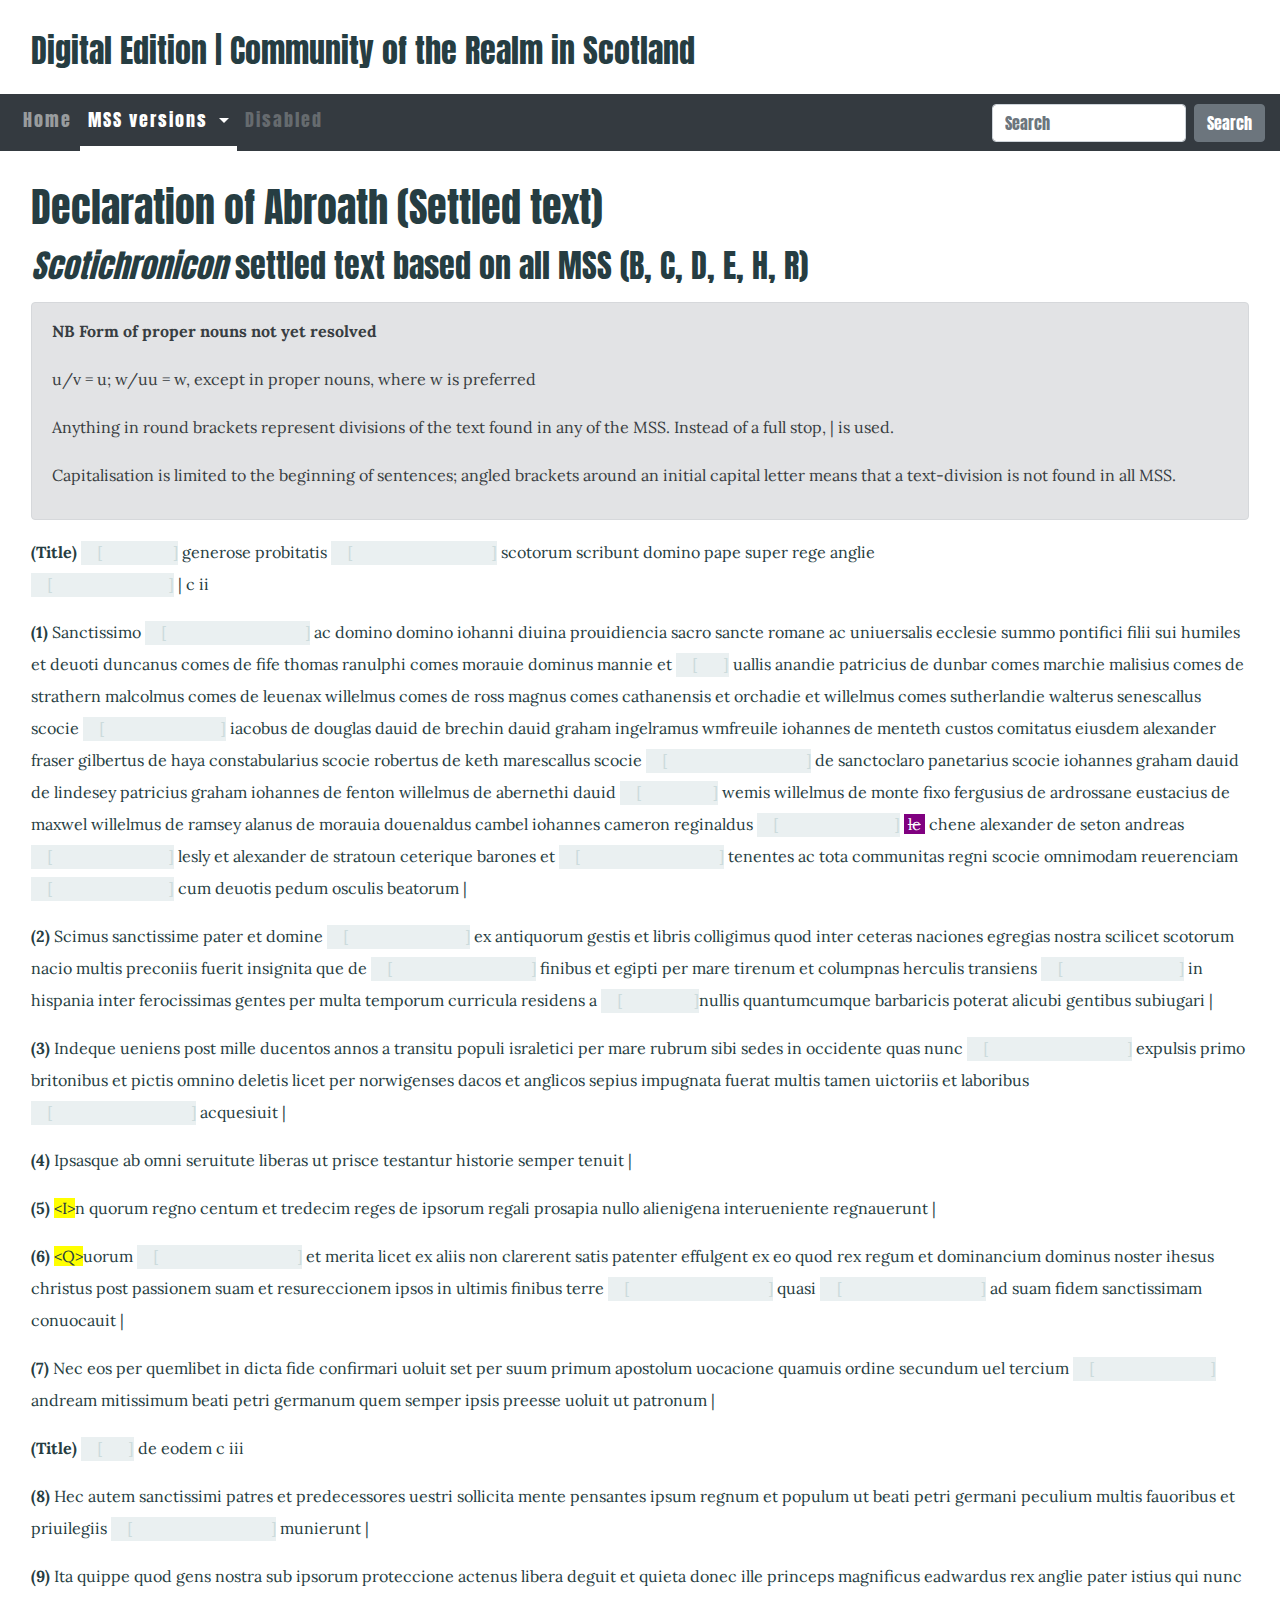
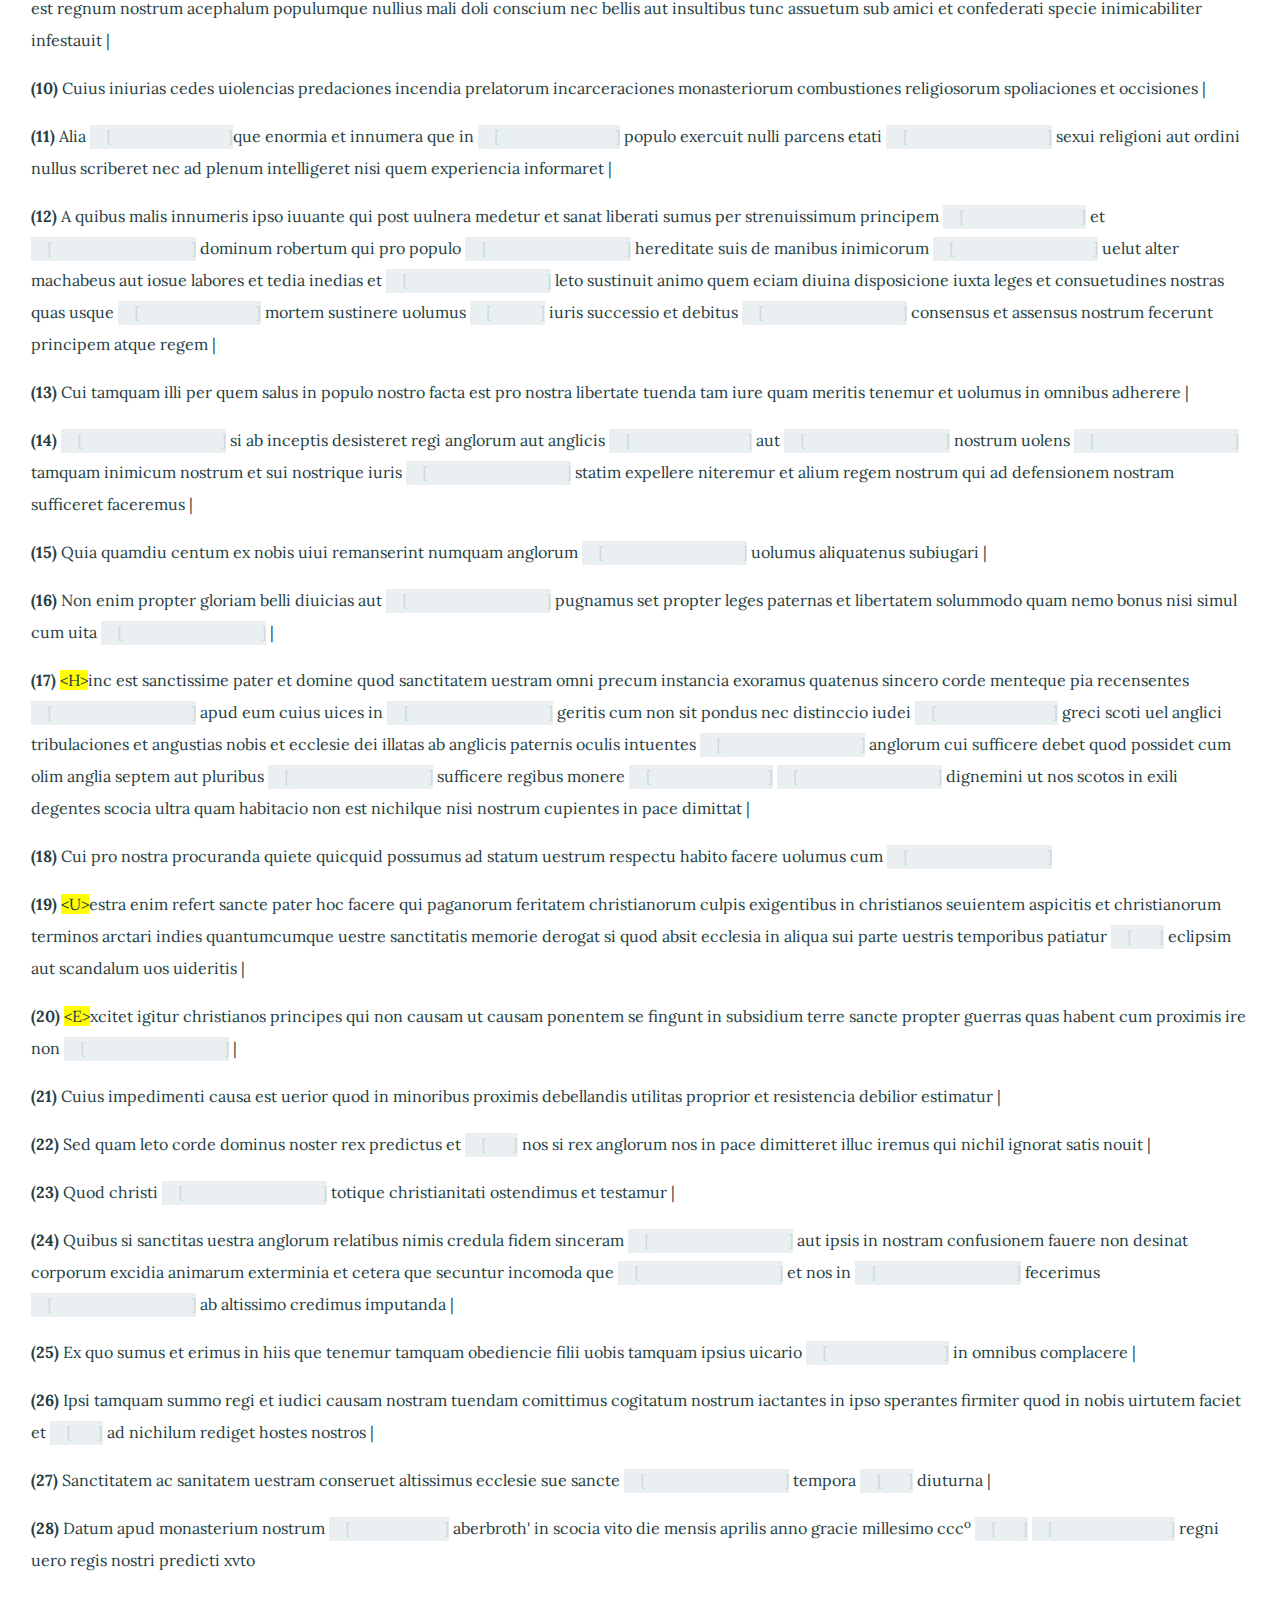
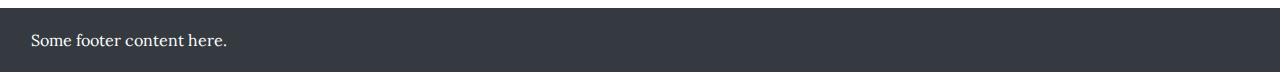
==== commit a352b56b: "Styling to easy interaction + added gitignore file" ====
--- a/html/01-declaration-settled.html
+++ b/html/01-declaration-settled.html
@@ -62,7 +62,7 @@
                         <a tabindex="0" class="variation" role="button" data-placement="top" data-toggle="popover" data-trigger="focus" title="MSS: B, C, D, E, R" data-content="<ul class='list-group'><li class='list-group-item'><span class='badge badge-primary'>B:</span> conquerentes</li><li class='list-group-item'><span class='badge badge-secondary'>C:</span> conquerentes</li><li class='list-group-item'><span class='badge badge-success'>D:</span> conquerentur</li><li class='list-group-item'><span class='badge badge-danger'>E:</span> conquerentes</li><li class='list-group-item'><span class='badge badge-info'>R:</span> conquerentes</li></ul>">[ <span class='badge badge-primary'>B</span> <span class='badge badge-secondary'>C</span> <span class='badge badge-success'>D</span> <span class='badge badge-danger'>E</span> <span class='badge badge-info'>R</span> ]</a> | c ii
                     </p>
                     <p>
-                        <span class="text-section-start">(1)</span> Sanctissimo <a tabindex="0" class="variation" role="button" data-placement="top" data-toggle="popover" data-trigger="focus" title="MSS: B, C, D, E, H, R" data-content="<ul class='list-group'><li class='list-group-item'><span class='badge badge-primary'>B:</span> in Christo patri</li><li class='list-group-item'><span class='badge badge-secondary'>C:</span> patri in Christo</li><li class='list-group-item'><span class='badge badge-success'>D:</span> patri in christo</li><li class='list-group-item'><span class='badge badge-danger'>E:</span> in Christo patri</li><li class='list-group-item'><span class='badge badge-warning'>H:</span> in Christo patri</li><li class='list-group-item'><span class='badge badge-info'>R:</span> patri in Christo</li></ul>">[ <span class='badge badge-primary'>B</span> <span class='badge badge-secondary'>C</span> <span class='badge badge-success'>D</span> <span class='badge badge-danger'>E</span> <span class='badge badge-warning'>H</span> <span class='badge badge-info'>R</span> ]</a> ac domino domino iohanni diuina prouidiencia sacro sancte romane ac uniuersalis ecclesie summo pontifici filii sui humiles et deuoti duncanus comes de fife thomas ranulphi comes morauie dominus mannie et <a tabindex="0" class="variation" role="button" data-placement="top" data-toggle="popover" data-trigger="focus" title="MSS: C, D, E, H, R" data-content="<ul class='list-group'><li class='list-group-item'><span class='badge badge-warning'>H:</span> <strong>dominus</strong></li></ul>">[ <span class='badge badge-warning'>H</span> ]</a> uallis anandie patricius de dunbar comes marchie malisius comes de strathern malcolmus comes de leuenax willelmus comes de ross magnus comes cathanensis et orchadie et willelmus comes sutherlandie walterus senescallus scocie <a tabindex="0" class="variation" role="button" data-placement="top" data-toggle="popover" data-trigger="focus" title="MSS: C, D, E, H, R" data-content="<ul class='list-group'><li class='list-group-item'><span class='badge badge-secondary'>C:</span> Willelmus de sowlis butelarius scocie</li><li class='list-group-item'><span class='badge badge-success'>D:</span> Willelmus de Sowliz butelarius Scocie</li><li class='list-group-item'><span class='badge badge-danger'>E:</span> willelmus de sowlez butelarius scocie</li><li class='list-group-item'><span class='badge badge-warning'>H:</span> Willelmus de sowles buttelarius scocie</li><li class='list-group-item'><span class='badge badge-info'>R:</span> Willelmus de sowlis butelarius scocie</li></ul>">[ <span class='badge badge-secondary'>C</span> <span class='badge badge-success'>D</span> <span class='badge badge-danger'>E</span> <span class='badge badge-warning'>H</span> <span class='badge badge-info'>R</span> ]</a> iacobus de douglas dauid de brechin dauid graham ingelramus wmfreuile iohannes de menteth custos comitatus eiusdem alexander fraser gilbertus de haya constabularius scocie robertus de keth marescallus scocie <a tabindex="0" class="variation" role="button" data-placement="top" data-toggle="popover" data-trigger="focus" title="MSS: B, C, D, E, H, R" data-content="<ul class='list-group'><li class='list-group-item'><span class='badge badge-primary'>B:</span> <strong>Willelmus</strong></li><li class='list-group-item'><span class='badge badge-secondary'>C:</span> Henricus</li><li class='list-group-item'><span class='badge badge-success'>D:</span> Henricus</li><li class='list-group-item'><span class='badge badge-danger'>E:</span> henricus</li><li class='list-group-item'><span class='badge badge-warning'>H:</span> henricus</li><li class='list-group-item'><span class='badge badge-info'>R:</span> henricus</li></ul>">[ <span class='badge badge-primary'>B</span> <span class='badge badge-secondary'>C</span> <span class='badge badge-success'>D</span> <span class='badge badge-danger'>E</span> <span class='badge badge-warning'>H</span> <span class='badge badge-info'>R</span> ]</a> de sanctoclaro panetarius scocie iohannes graham dauid de lindesey patricius graham iohannes de fenton willelmus de abernethi dauid <a tabindex="0" class="variation" role="button" data-placement="top" data-toggle="popover" data-trigger="focus" title="MSS: C, H, R" data-content="<ul class='list-group'><li class='list-group-item'><span class='badge badge-secondary'>C:</span> de</li><li class='list-group-item'><span class='badge badge-warning'>H:</span> de</li><li class='list-group-item'><span class='badge badge-info'>R:</span> de</li></ul>">[ <span class='badge badge-secondary'>C</span> <span class='badge badge-warning'>H</span> <span class='badge badge-info'>R</span> ]</a> wemis willelmus de monte fixo fergusius de ardrossane eustacius de maxwel willelmus de ramsey alanus de morauia douenaldus cambel iohannes cameron reginaldus <a tabindex="0" class="variation" role="button" data-placement="top" data-toggle="popover" data-trigger="focus" title="MSS: B, C, E, H, R" data-content="<ul class='list-group'><li class='list-group-item'><span class='badge badge-primary'>B:</span> le</li><li class='list-group-item'><span class='badge badge-secondary'>C:</span> le</li><li class='list-group-item'><span class='badge badge-success'>D:</span> [empty, note: possibly an erasure]</li><li class='list-group-item'><span class='badge badge-danger'>E:</span> le</li><li class='list-group-item'><span class='badge badge-warning'>H:</span> le</li><li class='list-group-item'><span class='badge badge-info'>R:</span> le</li></ul>">[ <span class='badge badge-primary'>B</span> <span class='badge badge-secondary'>C</span> <span class='badge badge-danger'>E</span> <span class='badge badge-warning'>H</span> <span class='badge badge-info'>R</span> ]</a> <span class="error strikethrough">le</span> chene alexander de seton andreas <a tabindex="0" class="variation" role="button" data-placement="top" data-toggle="popover" data-trigger="focus" title="MSS: C, D, E, H, R" data-content="<ul class='list-group'><li class='list-group-item'><span class='badge badge-secondary'>C:</span> de</li><li class='list-group-item'><span class='badge badge-success'>D:</span> de</li><li class='list-group-item'><span class='badge badge-danger'>E:</span> de</li><li class='list-group-item'><span class='badge badge-warning'>H:</span> de</li><li class='list-group-item'><span class='badge badge-info'>R:</span> de</li></ul>">[ <span class='badge badge-secondary'>C</span> <span class='badge badge-success'>D</span> <span class='badge badge-danger'>E</span> <span class='badge badge-warning'>H</span> <span class='badge badge-info'>R</span> ]</a> lesly et alexander de stratoun ceterique barones et <a tabindex="0" class="variation" role="button" data-placement="top" data-toggle="popover" data-trigger="focus" title="MSS: B, C, D, E, H, R" data-content="<ul class='list-group'><li class='list-group-item'><span class='badge badge-primary'>B:</span> libere</li><li class='list-group-item'><span class='badge badge-secondary'>C:</span> libere</li><li class='list-group-item'><span class='badge badge-success'>D:</span> libere</li><li class='list-group-item'><span class='badge badge-danger'>E:</span> libere</li><li class='list-group-item'><span class='badge badge-warning'>H:</span> <strong>libereque</strong></li><li class='list-group-item'><span class='badge badge-info'>R:</span> <strong>liberi</strong></li></ul>">[ <span class='badge badge-primary'>B</span> <span class='badge badge-secondary'>C</span> <span class='badge badge-success'>D</span> <span class='badge badge-danger'>E</span> <span class='badge badge-warning'>H</span> <span class='badge badge-info'>R</span> ]</a> tenentes ac tota communitas regni scocie omnimodam reuerenciam <a tabindex="0" class="variation" role="button" data-placement="top" data-toggle="popover" data-trigger="focus" title="MSS: B, C, D, E, R" data-content="<ul class='list-group'><li class='list-group-item'><span class='badge badge-primary'>B:</span> filialem</li><li class='list-group-item'><span class='badge badge-secondary'>C:</span> filialem</li><li class='list-group-item'><span class='badge badge-success'>D:</span> filialem</li><li class='list-group-item'><span class='badge badge-danger'>E:</span> filialem</li><li class='list-group-item'><span class='badge badge-info'>R:</span> filialem</li></ul>">[ <span class='badge badge-primary'>B</span> <span class='badge badge-secondary'>C</span> <span class='badge badge-success'>D</span> <span class='badge badge-danger'>E</span> <span class='badge badge-info'>R</span> ]</a> cum deuotis pedum osculis beatorum | 
+                        <span class="text-section-start">(1)</span> Sanctissimo <a tabindex="0" class="variation" role="button" data-placement="top" data-toggle="popover" data-trigger="focus" title="MSS: B, C, D, E, H, R" data-content="<ul class='list-group'><li class='list-group-item'><span class='badge badge-primary'>B:</span> in Christo patri</li><li class='list-group-item'><span class='badge badge-secondary'>C:</span> patri in Christo</li><li class='list-group-item'><span class='badge badge-success'>D:</span> patri in christo</li><li class='list-group-item'><span class='badge badge-danger'>E:</span> in Christo patri</li><li class='list-group-item'><span class='badge badge-warning'>H:</span> in Christo patri</li><li class='list-group-item'><span class='badge badge-info'>R:</span> patri in Christo</li></ul>">[ <span class='badge badge-primary'>B</span> <span class='badge badge-secondary'>C</span> <span class='badge badge-success'>D</span> <span class='badge badge-danger'>E</span> <span class='badge badge-warning'>H</span> <span class='badge badge-info'>R</span> ]</a> ac domino domino iohanni diuina prouidiencia sacro sancte romane ac uniuersalis ecclesie summo pontifici filii sui humiles et deuoti duncanus comes de fife thomas ranulphi comes morauie dominus mannie et <a tabindex="0" class="variation" role="button" data-placement="top" data-toggle="popover" data-trigger="focus" title="MSS: H" data-content="<ul class='list-group'><li class='list-group-item'><span class='badge badge-warning'>H:</span> <strong>dominus</strong></li></ul>">[ <span class='badge badge-warning'>H</span> ]</a> uallis anandie patricius de dunbar comes marchie malisius comes de strathern malcolmus comes de leuenax willelmus comes de ross magnus comes cathanensis et orchadie et willelmus comes sutherlandie walterus senescallus scocie <a tabindex="0" class="variation" role="button" data-placement="top" data-toggle="popover" data-trigger="focus" title="MSS: C, D, E, H, R" data-content="<ul class='list-group'><li class='list-group-item'><span class='badge badge-secondary'>C:</span> Willelmus de sowlis butelarius scocie</li><li class='list-group-item'><span class='badge badge-success'>D:</span> Willelmus de Sowliz butelarius Scocie</li><li class='list-group-item'><span class='badge badge-danger'>E:</span> willelmus de sowlez butelarius scocie</li><li class='list-group-item'><span class='badge badge-warning'>H:</span> Willelmus de sowles buttelarius scocie</li><li class='list-group-item'><span class='badge badge-info'>R:</span> Willelmus de sowlis butelarius scocie</li></ul>">[ <span class='badge badge-secondary'>C</span> <span class='badge badge-success'>D</span> <span class='badge badge-danger'>E</span> <span class='badge badge-warning'>H</span> <span class='badge badge-info'>R</span> ]</a> iacobus de douglas dauid de brechin dauid graham ingelramus wmfreuile iohannes de menteth custos comitatus eiusdem alexander fraser gilbertus de haya constabularius scocie robertus de keth marescallus scocie <a tabindex="0" class="variation" role="button" data-placement="top" data-toggle="popover" data-trigger="focus" title="MSS: B, C, D, E, H, R" data-content="<ul class='list-group'><li class='list-group-item'><span class='badge badge-primary'>B:</span> <strong>Willelmus</strong></li><li class='list-group-item'><span class='badge badge-secondary'>C:</span> Henricus</li><li class='list-group-item'><span class='badge badge-success'>D:</span> Henricus</li><li class='list-group-item'><span class='badge badge-danger'>E:</span> henricus</li><li class='list-group-item'><span class='badge badge-warning'>H:</span> henricus</li><li class='list-group-item'><span class='badge badge-info'>R:</span> henricus</li></ul>">[ <span class='badge badge-primary'>B</span> <span class='badge badge-secondary'>C</span> <span class='badge badge-success'>D</span> <span class='badge badge-danger'>E</span> <span class='badge badge-warning'>H</span> <span class='badge badge-info'>R</span> ]</a> de sanctoclaro panetarius scocie iohannes graham dauid de lindesey patricius graham iohannes de fenton willelmus de abernethi dauid <a tabindex="0" class="variation" role="button" data-placement="top" data-toggle="popover" data-trigger="focus" title="MSS: C, H, R" data-content="<ul class='list-group'><li class='list-group-item'><span class='badge badge-secondary'>C:</span> de</li><li class='list-group-item'><span class='badge badge-warning'>H:</span> de</li><li class='list-group-item'><span class='badge badge-info'>R:</span> de</li></ul>">[ <span class='badge badge-secondary'>C</span> <span class='badge badge-warning'>H</span> <span class='badge badge-info'>R</span> ]</a> wemis willelmus de monte fixo fergusius de ardrossane eustacius de maxwel willelmus de ramsey alanus de morauia douenaldus cambel iohannes cameron reginaldus <a tabindex="0" class="variation" role="button" data-placement="top" data-toggle="popover" data-trigger="focus" title="MSS: B, C, E, H, R" data-content="<ul class='list-group'><li class='list-group-item'><span class='badge badge-primary'>B:</span> le</li><li class='list-group-item'><span class='badge badge-secondary'>C:</span> le</li><li class='list-group-item'><span class='badge badge-success'>D:</span> [empty, note: possibly an erasure]</li><li class='list-group-item'><span class='badge badge-danger'>E:</span> le</li><li class='list-group-item'><span class='badge badge-warning'>H:</span> le</li><li class='list-group-item'><span class='badge badge-info'>R:</span> le</li></ul>">[ <span class='badge badge-primary'>B</span> <span class='badge badge-secondary'>C</span> <span class='badge badge-danger'>E</span> <span class='badge badge-warning'>H</span> <span class='badge badge-info'>R</span> ]</a> <span class="error strikethrough">le</span> chene alexander de seton andreas <a tabindex="0" class="variation" role="button" data-placement="top" data-toggle="popover" data-trigger="focus" title="MSS: C, D, E, H, R" data-content="<ul class='list-group'><li class='list-group-item'><span class='badge badge-secondary'>C:</span> de</li><li class='list-group-item'><span class='badge badge-success'>D:</span> de</li><li class='list-group-item'><span class='badge badge-danger'>E:</span> de</li><li class='list-group-item'><span class='badge badge-warning'>H:</span> de</li><li class='list-group-item'><span class='badge badge-info'>R:</span> de</li></ul>">[ <span class='badge badge-secondary'>C</span> <span class='badge badge-success'>D</span> <span class='badge badge-danger'>E</span> <span class='badge badge-warning'>H</span> <span class='badge badge-info'>R</span> ]</a> lesly et alexander de stratoun ceterique barones et <a tabindex="0" class="variation" role="button" data-placement="top" data-toggle="popover" data-trigger="focus" title="MSS: B, C, D, E, H, R" data-content="<ul class='list-group'><li class='list-group-item'><span class='badge badge-primary'>B:</span> libere</li><li class='list-group-item'><span class='badge badge-secondary'>C:</span> libere</li><li class='list-group-item'><span class='badge badge-success'>D:</span> libere</li><li class='list-group-item'><span class='badge badge-danger'>E:</span> libere</li><li class='list-group-item'><span class='badge badge-warning'>H:</span> <strong>libereque</strong></li><li class='list-group-item'><span class='badge badge-info'>R:</span> <strong>liberi</strong></li></ul>">[ <span class='badge badge-primary'>B</span> <span class='badge badge-secondary'>C</span> <span class='badge badge-success'>D</span> <span class='badge badge-danger'>E</span> <span class='badge badge-warning'>H</span> <span class='badge badge-info'>R</span> ]</a> tenentes ac tota communitas regni scocie omnimodam reuerenciam <a tabindex="0" class="variation" role="button" data-placement="top" data-toggle="popover" data-trigger="focus" title="MSS: B, C, D, E, R" data-content="<ul class='list-group'><li class='list-group-item'><span class='badge badge-primary'>B:</span> filialem</li><li class='list-group-item'><span class='badge badge-secondary'>C:</span> filialem</li><li class='list-group-item'><span class='badge badge-success'>D:</span> filialem</li><li class='list-group-item'><span class='badge badge-danger'>E:</span> filialem</li><li class='list-group-item'><span class='badge badge-info'>R:</span> filialem</li></ul>">[ <span class='badge badge-primary'>B</span> <span class='badge badge-secondary'>C</span> <span class='badge badge-success'>D</span> <span class='badge badge-danger'>E</span> <span class='badge badge-info'>R</span> ]</a> cum deuotis pedum osculis beatorum | 
                     </p>
                     <p>
                         <span class="text-section-start">(2)</span> Scimus sanctissime pater et domine <a tabindex="0" class="variation" role="button" data-placement="top" data-toggle="popover" data-trigger="focus" title="MSS: B, C, D, H, R" data-content="<ul class='list-group'><li class='list-group-item'><span class='badge badge-primary'>B:</span> et</li><li class='list-group-item'><span class='badge badge-secondary'>C:</span> et</li><li class='list-group-item'><span class='badge badge-success'>D:</span> et</li><li class='list-group-item'><span class='badge badge-warning'>H:</span> et</li><li class='list-group-item'><span class='badge badge-info'>R:</span> et</li></ul>">[ <span class='badge badge-primary'>B</span> <span class='badge badge-secondary'>C</span> <span class='badge badge-success'>D</span> <span class='badge badge-warning'>H</span> <span class='badge badge-info'>R</span> ]</a> ex antiquorum gestis et libris colligimus quod inter ceteras naciones egregias nostra scilicet scotorum nacio multis preconiis fuerit insignita que de <a tabindex="0" class="variation" role="button" data-placement="top" data-toggle="popover" data-trigger="focus" title="MSS: B, C, D, E, H, R" data-content="<ul class='list-group'><li class='list-group-item'><span class='badge badge-primary'>B:</span> grecie</li><li class='list-group-item'><span class='badge badge-secondary'>C:</span> grecie</li><li class='list-group-item'><span class='badge badge-success'>D:</span> grecie</li><li class='list-group-item'><span class='badge badge-danger'>E:</span> grecie</li><li class='list-group-item'><span class='badge badge-warning'>H:</span> <strong>grecibus</strong></li><li class='list-group-item'><span class='badge badge-info'>R:</span> grecie</li></ul>">[ <span class='badge badge-primary'>B</span> <span class='badge badge-secondary'>C</span> <span class='badge badge-success'>D</span> <span class='badge badge-danger'>E</span> <span class='badge badge-warning'>H</span> <span class='badge badge-info'>R</span> ]</a> finibus et egipti per mare tirenum et columpnas herculis transiens <a tabindex="0" class="variation" role="button" data-placement="top" data-toggle="popover" data-trigger="focus" title="MSS: B, C, D, E, R" data-content="<ul class='list-group'><li class='list-group-item'><span class='badge badge-primary'>B:</span> et</li><li class='list-group-item'><span class='badge badge-secondary'>C:</span> et</li><li class='list-group-item'><span class='badge badge-success'>D:</span> et</li><li class='list-group-item'><span class='badge badge-danger'>E:</span> <sup>et</sup></li><li class='list-group-item'><span class='badge badge-info'>R:</span> et</li></ul>">[ <span class='badge badge-primary'>B</span> <span class='badge badge-secondary'>C</span> <span class='badge badge-success'>D</span> <span class='badge badge-danger'>E</span> <span class='badge badge-info'>R</span> ]</a> in hispania inter ferocissimas gentes per multa temporum curricula residens a <a tabindex="0" class="variation" role="button" data-placement="top" data-toggle="popover" data-trigger="focus" title="MSS: C, H, R" data-content="<ul class='list-group'><li class='list-group-item'><span class='badge badge-secondary'>C:</span> <span class='strikethrough'>non</span></li><li class='list-group-item'><span class='badge badge-warning'>H:</span> non</li><li class='list-group-item'><span class='badge badge-info'>R:</span> non</li></ul>">[ <span class='badge badge-secondary'>C</span> <span class='badge badge-warning'>H</span> <span class='badge badge-info'>R</span> ]</a>nullis quantumcumque barbaricis poterat alicubi gentibus subiugari | 
--- a/html/css/main.min.css
+++ b/html/css/main.min.css
@@ -1,2 +1,2 @@
-body{color:#263d42;font-family:"Lora", serif;line-height:1.5;margin:0;padding:0;-webkit-font-smoothing:antialiased;-moz-osx-font-smoothing:grayscale;text-rendering:optimizeLegibility}.active{border-bottom:5px solid white}.container{max-width:1440px}header,main,footer{padding:16px}h1,h2,h3,h4,h5,h6{font-family:"Anton", sans-serif;margin:1rem 0 .5rem}nav{font-family:"Anton", sans-serif;letter-spacing:2px}.navbar{padding:0;font-size:18px}.alert{margin:1rem 0}.error{background:purple;color:white;padding-left:4px;padding-right:4px}.highlight{background:yellow}.list-group-item{padding-left:40px;text-indent:-25px}.list-group-item span.badge{text-indent:0}.strikethrough{text-decoration:line-through}.text-section-start{font-weight:700}.variation{cursor:pointer;display:inline-block;font-family:sans-serif;min-width:50px}.variation::before{content:"\f126";font-family:"Font Awesome 5 Free";font-weight:900;padding-right:4px}footer{color:white}
+body{color:#263d42;font-family:"Lora", serif;line-height:2;margin:0;padding:0;-webkit-font-smoothing:antialiased;-moz-osx-font-smoothing:grayscale;text-rendering:optimizeLegibility}.active{border-bottom:5px solid white}.container{max-width:1440px}header,main,footer{padding:16px}h1,h2,h3,h4,h5,h6{font-family:"Anton", sans-serif;margin:1rem 0 .5rem}nav{font-family:"Anton", sans-serif;letter-spacing:2px}.navbar{padding:0;font-size:18px}.alert{margin:1rem 0}.error{background:purple;color:white;padding-left:4px;padding-right:4px}.highlight{background:yellow}.list-group-item{padding-left:40px;text-indent:-25px}.list-group-item span.badge{text-indent:0}.strikethrough{text-decoration:line-through}.text-section-start{font-weight:700}.variation{background:#eaf0f1;color:#ccdbdc;cursor:pointer;display:inline-block;font-family:sans-serif;line-height:1.5;min-width:50px}.variation *{opacity:0}.variation::before{content:"\f126";font-family:"Font Awesome 5 Free";font-weight:900;padding-right:4px}.variation:hover{color:#263d42}.variation:hover *{opacity:1}footer{color:white}
 /*# sourceMappingURL=main.min.css.map */
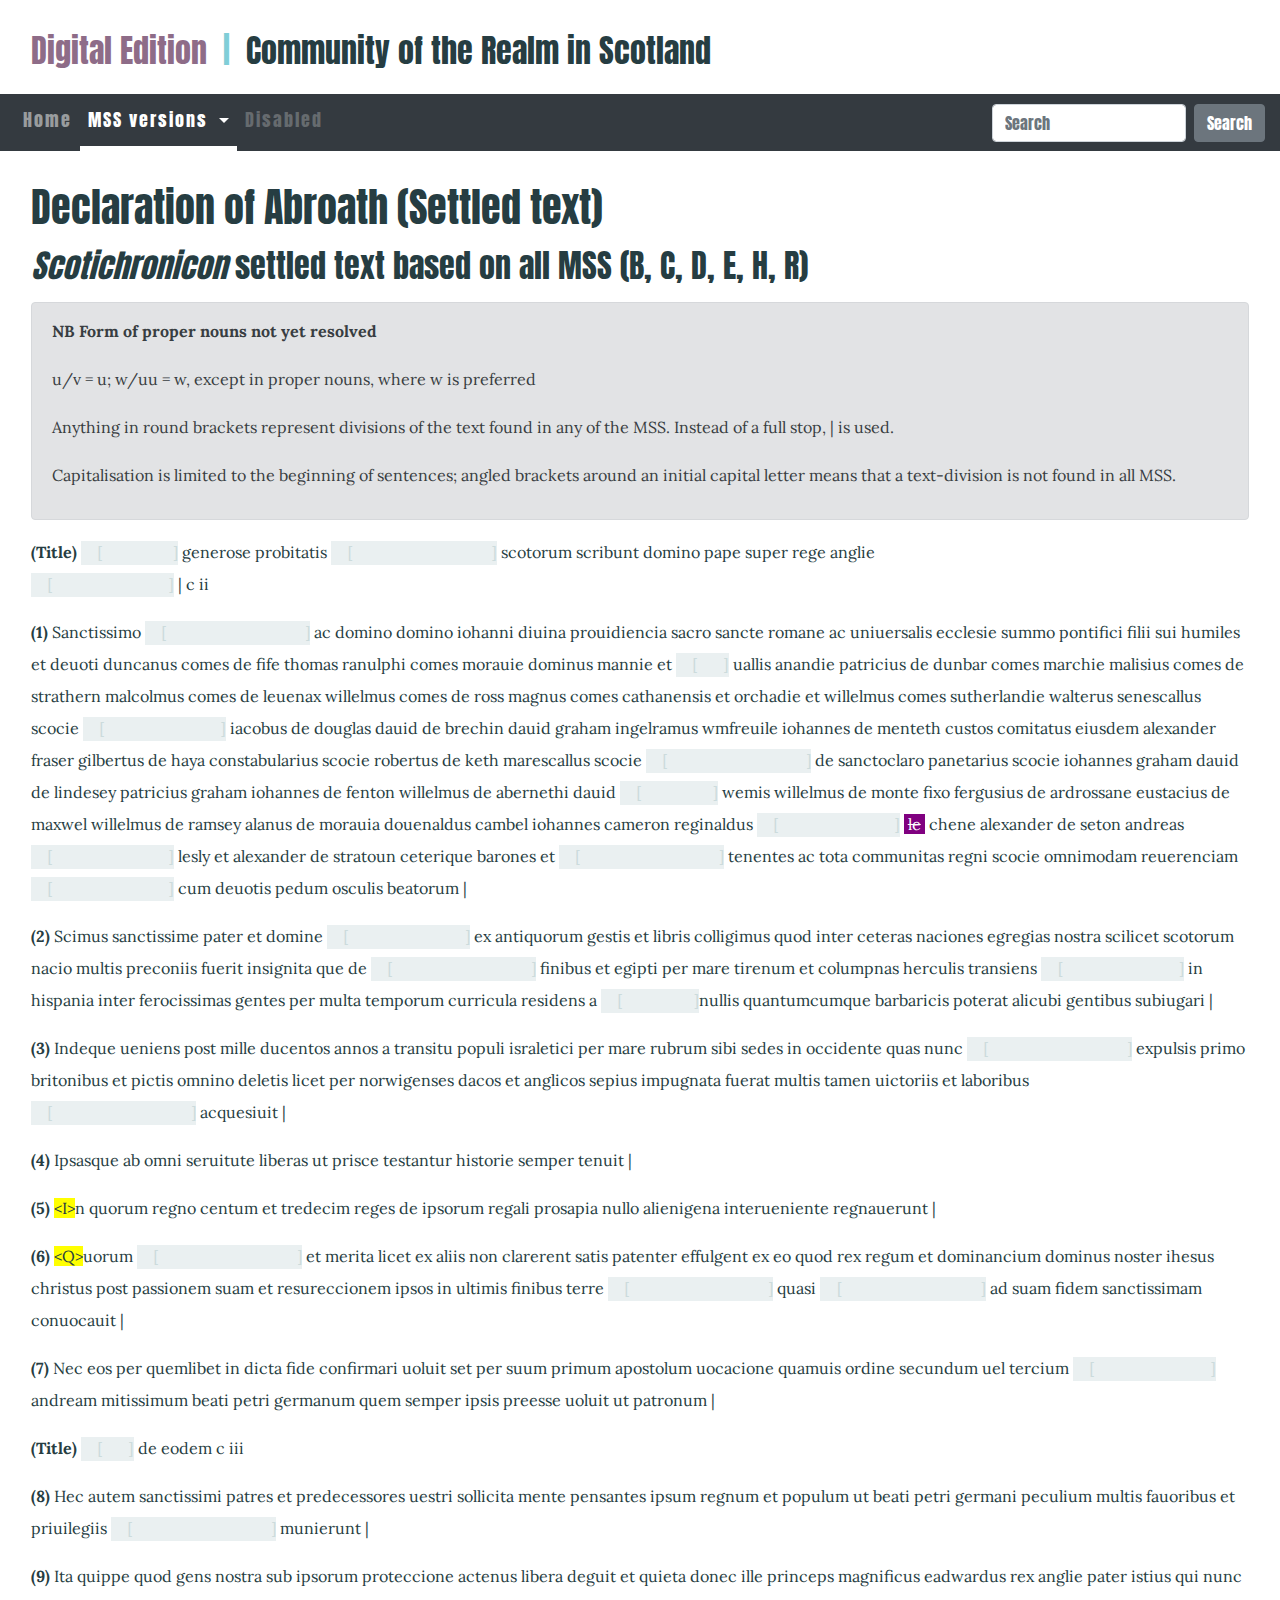
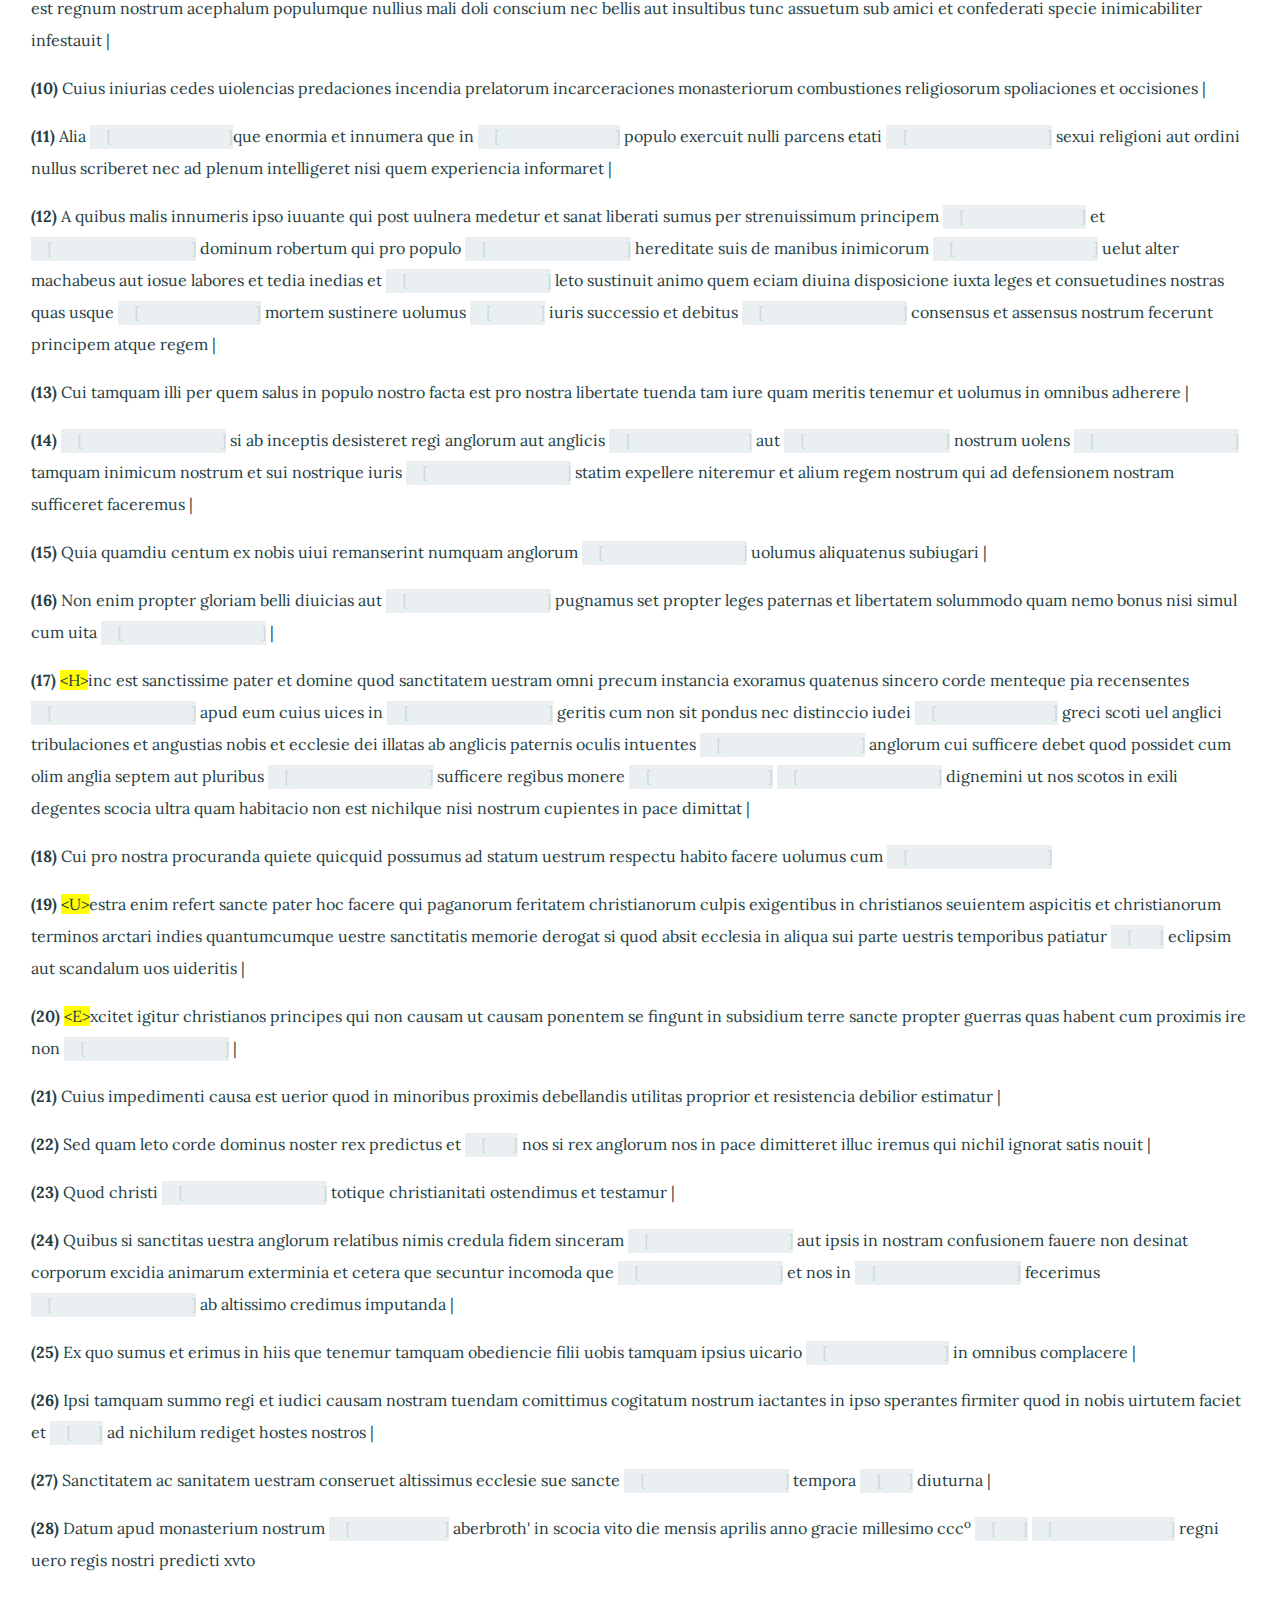
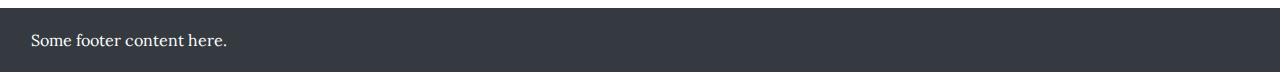
==== commit 1671baf2: "Initial work on displaying different views" ====
--- a/html/01-declaration-settled.html
+++ b/html/01-declaration-settled.html
@@ -1,5 +1,5 @@
 <!DOCTYPE html>
-<html>
+<html lang="en-GB">
 <head>
     <title>Declaration of Abroath (Settled text) - COTR</title>
     <meta charset="UTF-8">
@@ -12,7 +12,7 @@
 <body>
     <header>
         <div class="container">
-            <h2>Digital Edition | Community of the Realm in Scotland</h2>
+            <h2><a href="index.html"><span class="page-name">Digital Edition</span> Community of the Realm in Scotland</a></h2>
         </div>
     </header>
     <nav class="navbar navbar-expand-lg navbar-dark bg-dark">
@@ -31,7 +31,7 @@
                             <a class="dropdown-item" href="01-declaration-settled.html">Declaration of Abroath (settled text)</a>
                             <a class="dropdown-item" href="#">Declaration of Abroath (ver B)</a>
                             <div class="dropdown-divider"></div>
-                            <a class="dropdown-item" href="#">Declaration of Abroath (ver C)</a>
+                            <a class="dropdown-item" href="w-v-m.html">W / V / M</a>
                         </div>
                     </li>
                     <li class="nav-item">
--- a/html/css/main.min.css
+++ b/html/css/main.min.css
@@ -1,2 +1,2 @@
-body{color:#263d42;font-family:"Lora", serif;line-height:2;margin:0;padding:0;-webkit-font-smoothing:antialiased;-moz-osx-font-smoothing:grayscale;text-rendering:optimizeLegibility}.active{border-bottom:5px solid white}.container{max-width:1440px}header,main,footer{padding:16px}h1,h2,h3,h4,h5,h6{font-family:"Anton", sans-serif;margin:1rem 0 .5rem}nav{font-family:"Anton", sans-serif;letter-spacing:2px}.navbar{padding:0;font-size:18px}.alert{margin:1rem 0}.error{background:purple;color:white;padding-left:4px;padding-right:4px}.highlight{background:yellow}.list-group-item{padding-left:40px;text-indent:-25px}.list-group-item span.badge{text-indent:0}.strikethrough{text-decoration:line-through}.text-section-start{font-weight:700}.variation{background:#eaf0f1;color:#ccdbdc;cursor:pointer;display:inline-block;font-family:sans-serif;line-height:1.5;min-width:50px}.variation *{opacity:0}.variation::before{content:"\f126";font-family:"Font Awesome 5 Free";font-weight:900;padding-right:4px}.variation:hover{color:#263d42}.variation:hover *{opacity:1}footer{color:white}
+body{color:#263d42;font-family:"Lora", serif;line-height:2;margin:0;padding:0;-webkit-font-smoothing:antialiased;-moz-osx-font-smoothing:grayscale;text-rendering:optimizeLegibility}.active{border-bottom:5px solid white}.container{max-width:1440px}header,main,footer{padding:16px}h1,h2,h3,h4,h5,h6{font-family:"Anton", sans-serif;margin:1rem 0 .5rem}.page-name{color:#8e6c88}.page-name::after{color:#80ced7;content:"|";padding:0 .5rem 0 1rem}header a{color:inherit}nav{font-family:"Anton", sans-serif;letter-spacing:2px}.navbar{padding:0;font-size:18px}.alert{margin:1rem 0}.error{background:purple;color:white;padding-left:4px;padding-right:4px}.highlight{background:yellow}.list-group-item{padding-left:40px;text-indent:-25px}.list-group-item span.badge{text-indent:0}.strikethrough{text-decoration:line-through}.text-section-start{font-weight:700}.variation{background:#eaf0f1;color:#ccdbdc;cursor:pointer;display:inline-block;font-family:sans-serif;line-height:1.5;min-width:50px}.variation *{opacity:0}.variation::before{content:"\f126";font-family:"Font Awesome 5 Free";font-weight:900;padding-right:4px}.variation:hover{color:#263d42}.variation:hover *{opacity:1}.variation.q{background:#a588a0}.variation.r{background:#89d4c5}.variation.s{background:#fb3}footer{color:white}
 /*# sourceMappingURL=main.min.css.map */
